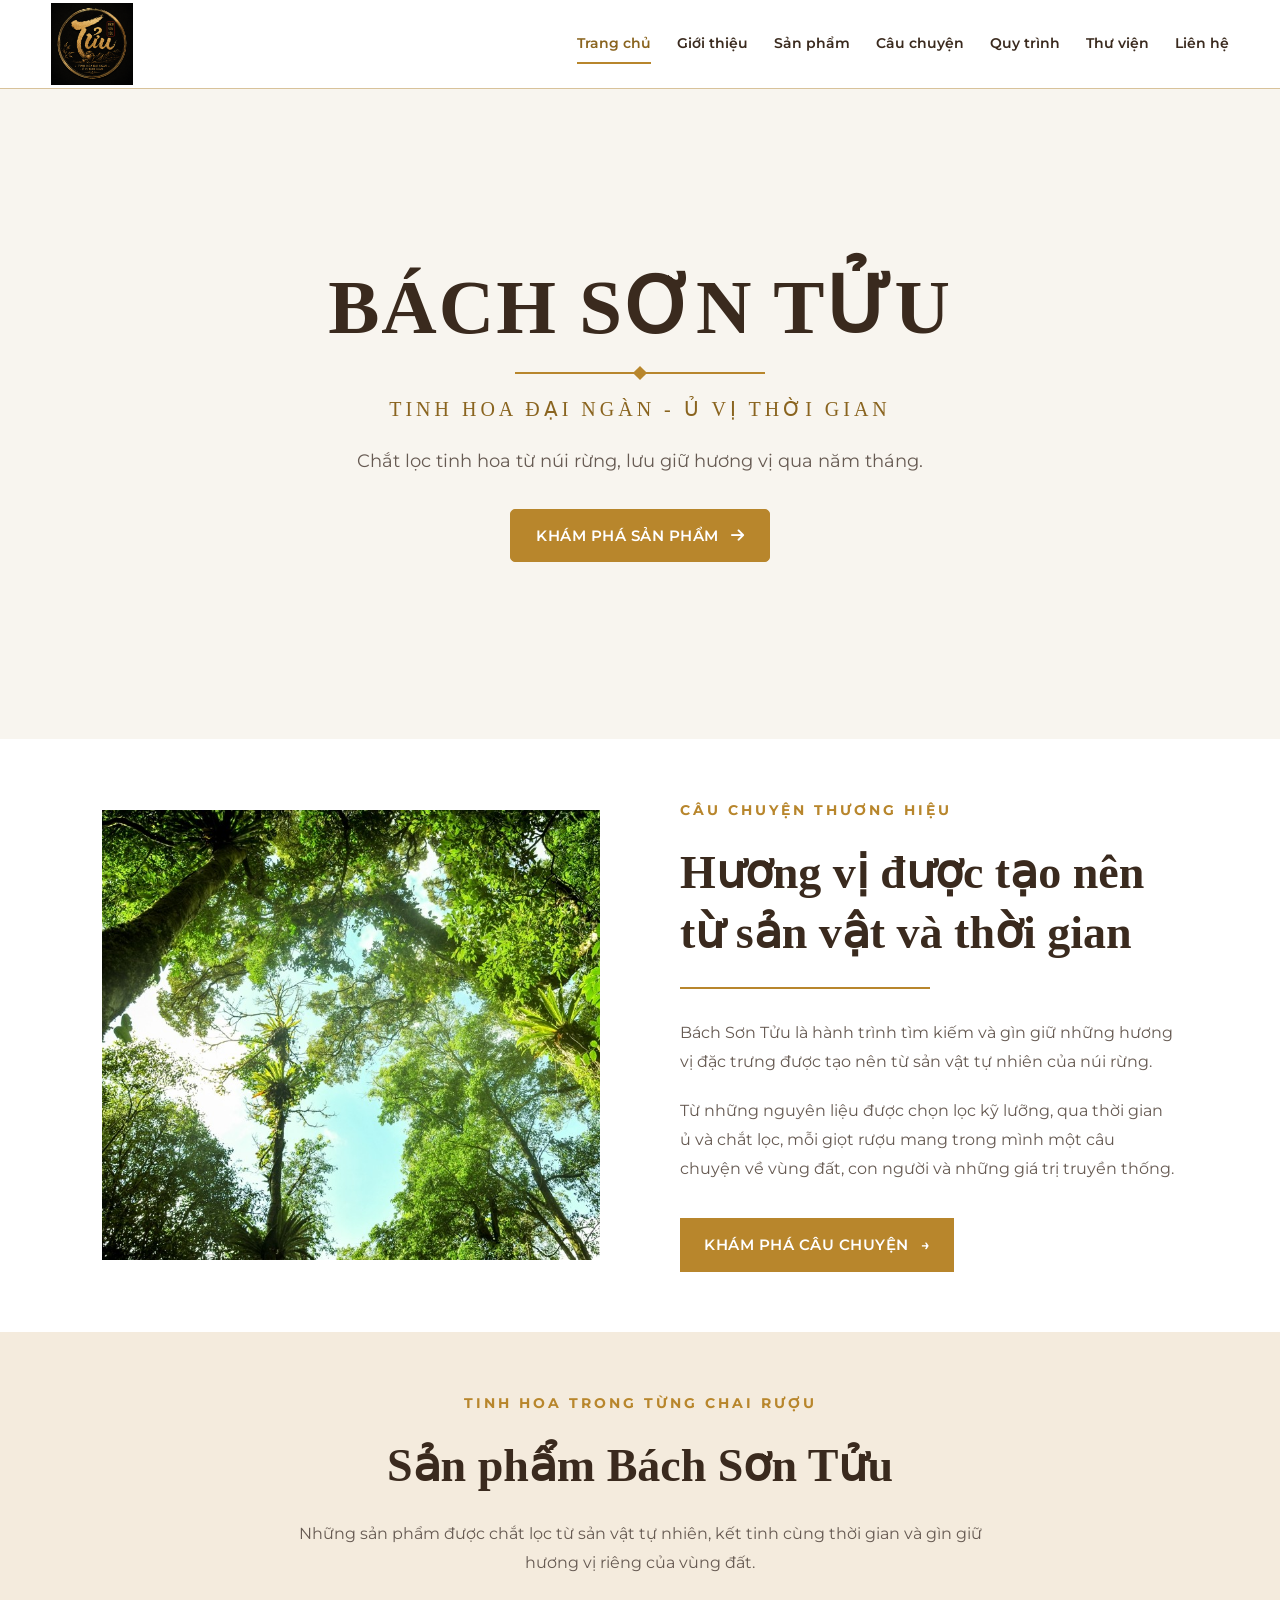
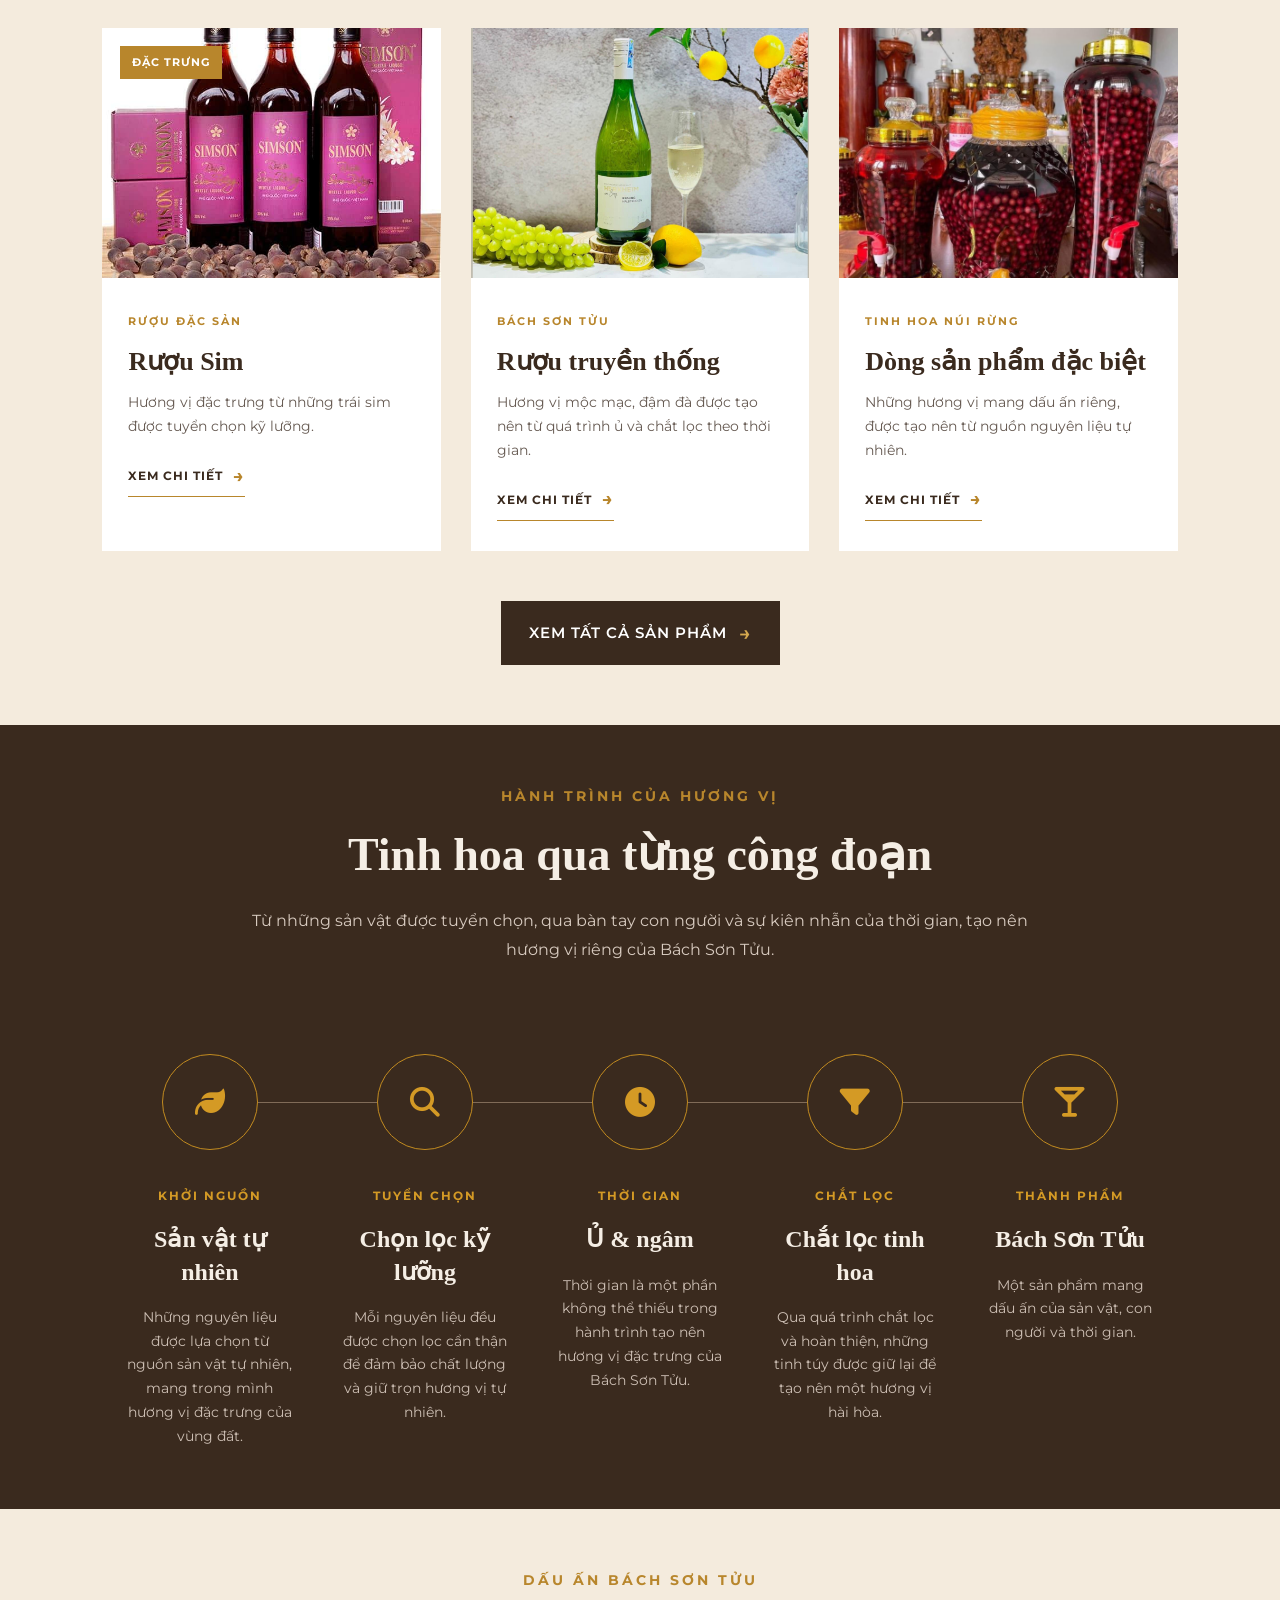
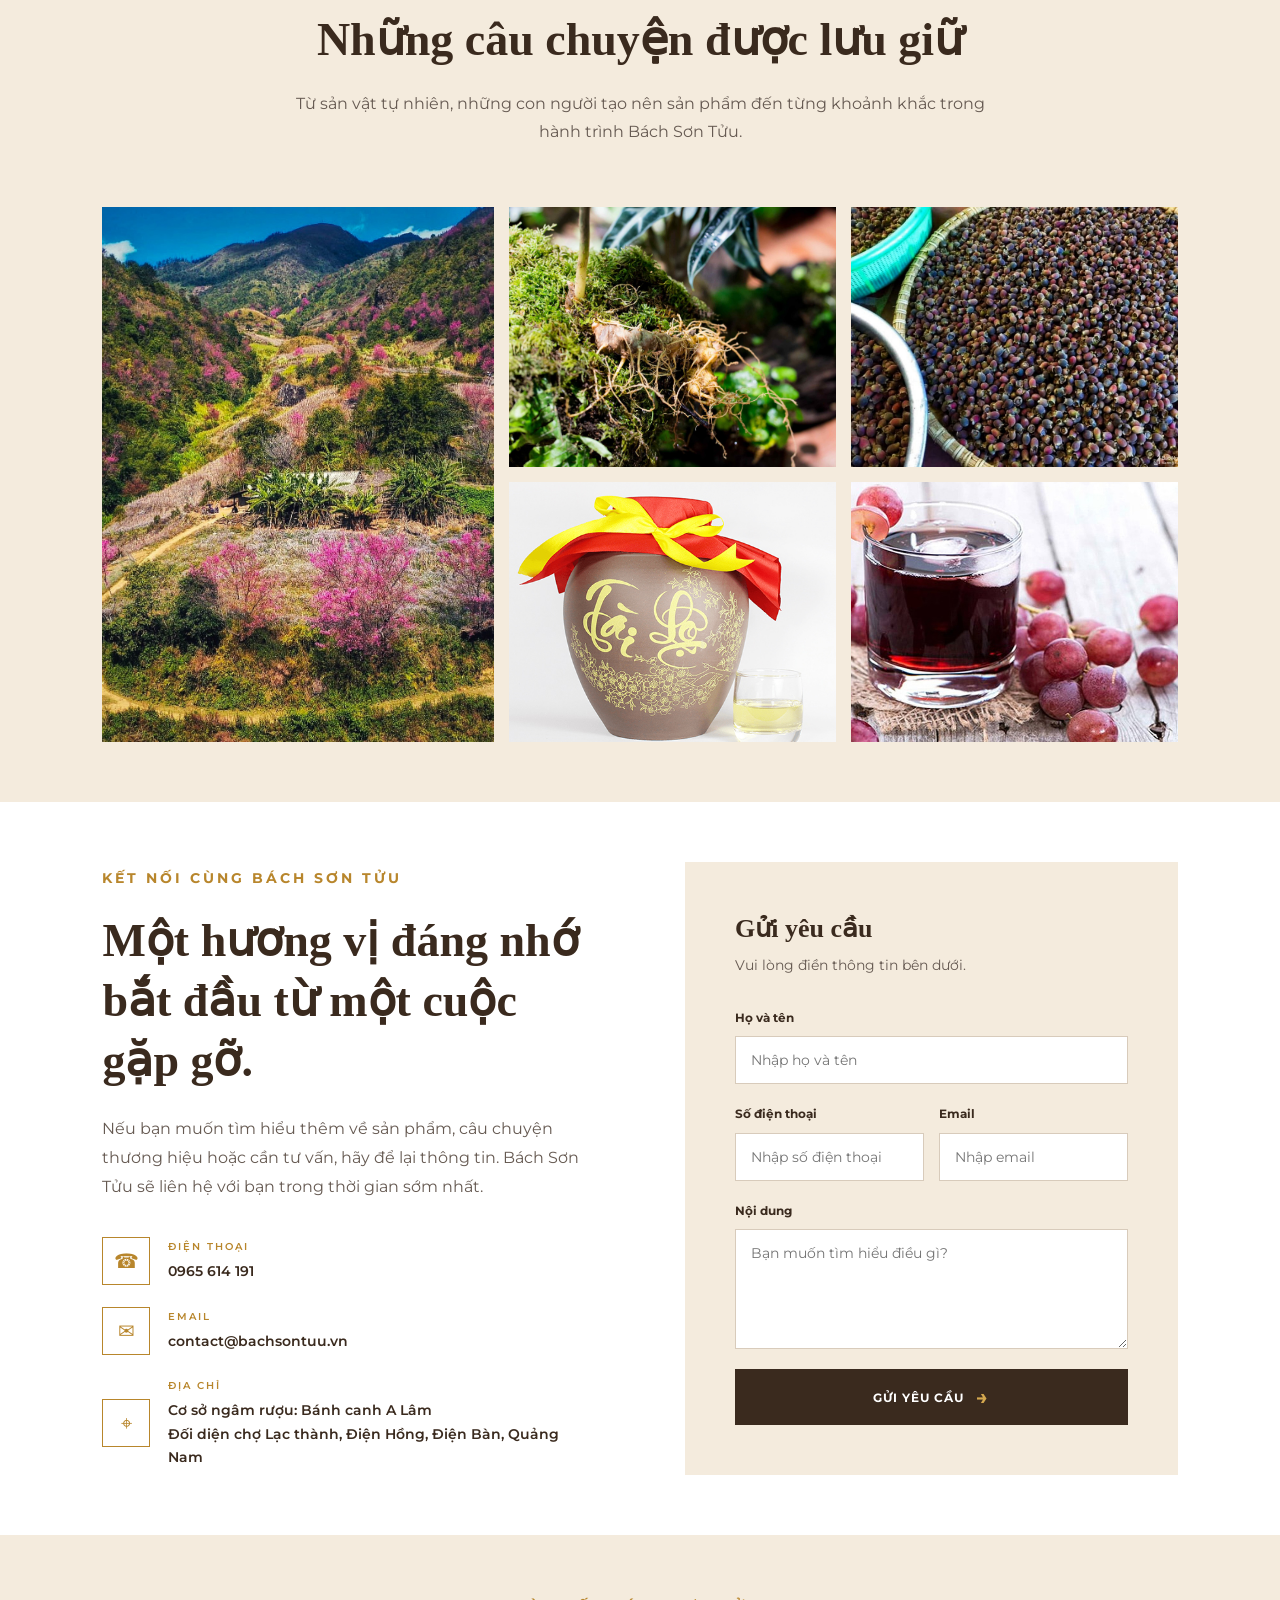
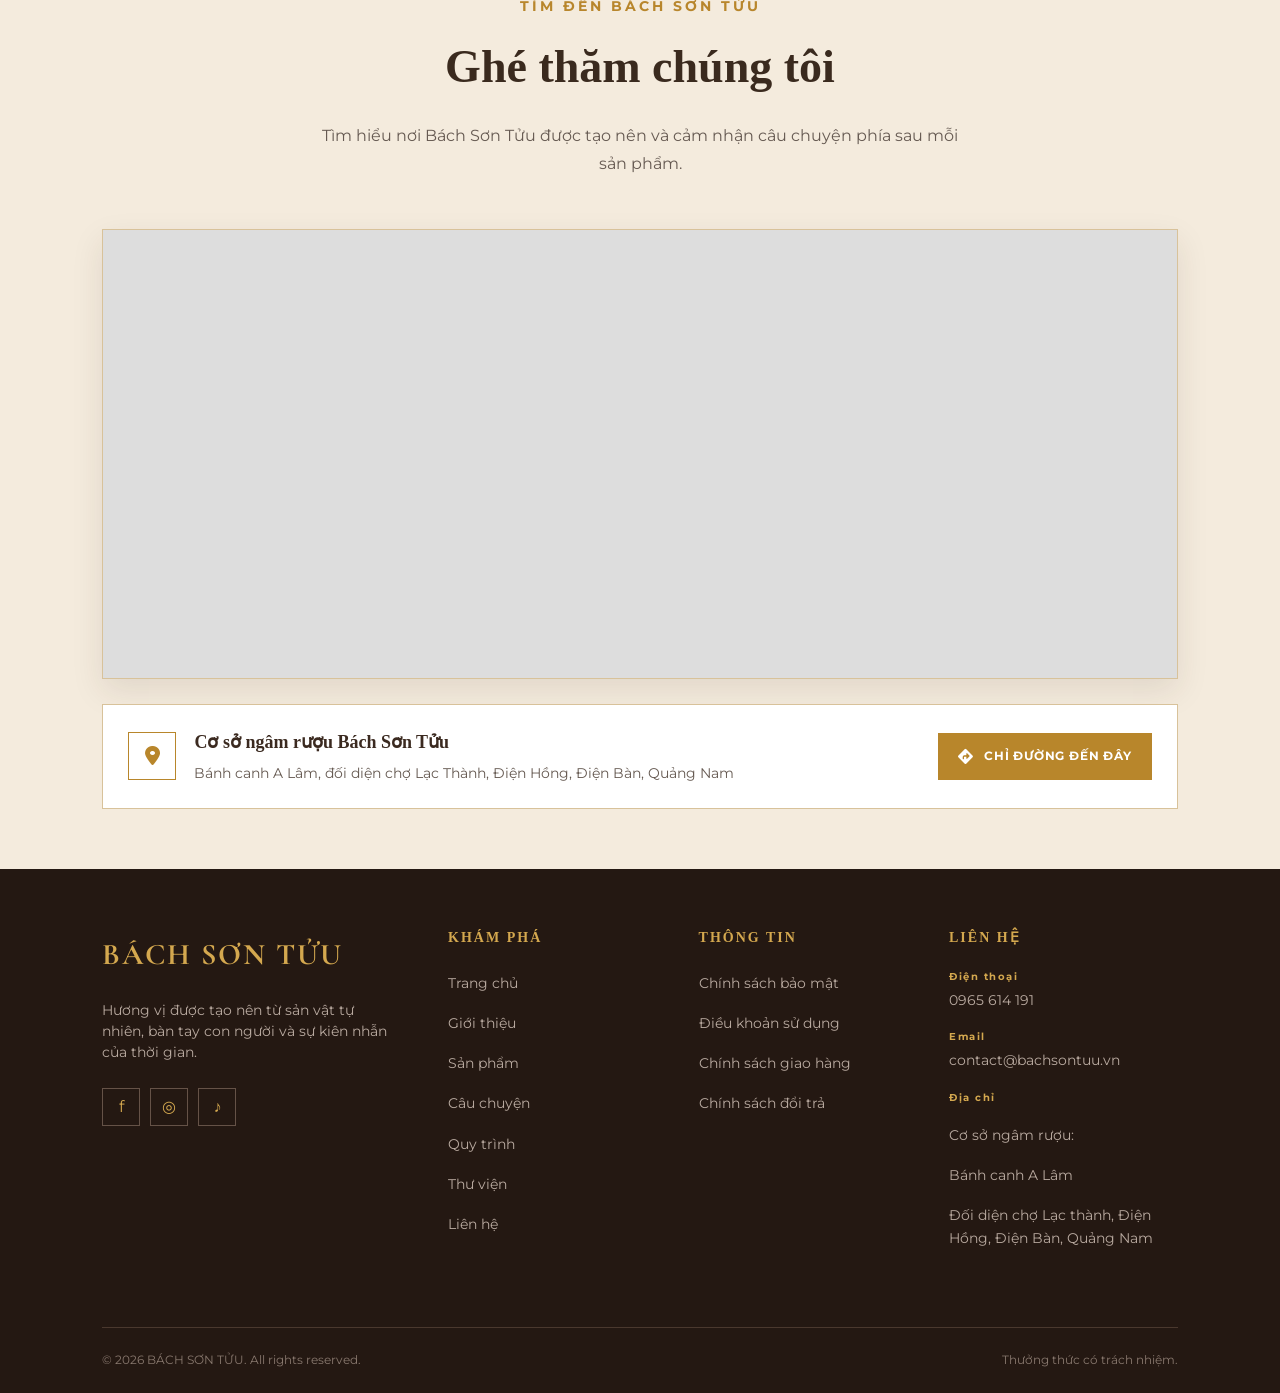
==== index.html @ 34ed48e2 "Add files via upload" ====
<!DOCTYPE html>
<html lang="vi">

<head>
    <meta charset="UTF-8">
    <meta name="viewport" content="width=device-width, initial-scale=1.0">
    <title>Bách Sơn Tửu | Tinh Hoa Đại Ngàn - Ủ Vị Thời Gian</title>
    <link rel="preconnect" href="https://fonts.googleapis.com">
    <link rel="preconnect" href="https://fonts.gstatic.com" crossorigin>
    <link href="https://fonts.googleapis.com/css2?family=Cormorant+Garamond:wght@500;600;700&family=Montserrat:wght@400;500;600;700&display=swap" rel="stylesheet">
    <link rel="stylesheet" href="css/style.css">
    <link rel="stylesheet" href="css/responsive.css">
    <link rel="stylesheet" href="https://cdnjs.cloudflare.com/ajax/libs/font-awesome/6.5.2/css/all.min.css">
    
</head>

<body>
    <!-- =========================
         HEADER
    ========================== -->
    <header class="header">
        <div class="container header-container">
            <!-- LOGO -->
            <a href="index.html" class="logo">
                <img 
                    src="images/logo/logo-main.png"
                    alt="Bách Sơn Tửu"
                    >
            </a>
            <!-- MENU -->
            <nav class="navbar">
                <a href="index.html" class="active">Trang chủ</a>
                <a href="about.html">Giới thiệu</a>
                <a href="products.html">Sản phẩm</a>
                <a href="story.html">Câu chuyện</a>
                <a href="process.html">Quy trình</a>
                <a href="gallery.html">Thư viện</a>
                <a href="contact.html">Liên hệ</a>
            </nav>
            <!-- MENU MOBILE -->
            <button class="menu-toggle">
                <i class="fa-solid fa-bars"></i>
            </button>
        </div>
    </header>
    <div class="mobile-menu">

    <a href="index.html" class="active">
        Trang chủ
    </a>

    <a href="about.html">
        Giới thiệu
    </a>

    <a href="products.html">
        Sản phẩm
    </a>

    <a href="story.html">
        Câu chuyện
    </a>

    <a href="process.html">
        Quy trình
    </a>

    <a href="gallery.html">
        Thư viện
    </a>

    <a href="contact.html">
        Liên hệ
    </a>

</div>

<!-- =========================
     HERO
========================== -->

    <section class="hero">
        <div class="hero-overlay"></div>
        <div class="container hero-content">

            <h1>
                BÁCH SƠN TỬU
            </h1>
            <div class="hero-line"></div>

            <p class="hero-slogan">
                TINH HOA ĐẠI NGÀN - Ủ VỊ THỜI GIAN
            </p>

            <p class="hero-description">
                Chắt lọc tinh hoa từ núi rừng, lưu giữ hương vị qua năm tháng.
            </p>

            <a href="products.html"
                class="hero-button">
                KHÁM PHÁ SẢN PHẨM
                <i class="fa-solid fa-arrow-right"></i>
            </a>
        </div>

    </section>
<!-- =========================
  CÂU CHUYỆN THƯƠNG HIỆU
========================= -->

<section class="story">

    <div class="story-container">

        <!-- Hình ảnh -->
        <div class="story-image">
            <img src="images/story.jpg" alt="Bách Sơn Tửu">
        </div>

        <!-- Nội dung -->
        <div class="story-content">

            <span class="section-subtitle">
                CÂU CHUYỆN THƯƠNG HIỆU
            </span>

            <h2>
                Hương vị được tạo nên
                từ sản vật và thời gian
            </h2>

            <div class="story-line"></div>

            <p>
                Bách Sơn Tửu là hành trình tìm kiếm và gìn giữ
                những hương vị đặc trưng được tạo nên từ sản vật
                tự nhiên của núi rừng.
            </p>

            <p>
                Từ những nguyên liệu được chọn lọc kỹ lưỡng,
                qua thời gian ủ và chắt lọc, mỗi giọt rượu
                mang trong mình một câu chuyện về vùng đất,
                con người và những giá trị truyền thống.
            </p>

            <a href="#" class="story-button">
                KHÁM PHÁ CÂU CHUYỆN
                <span>→</span>
            </a>

        </div>

    </div>

</section>
<!-- =========================
     SẢN PHẨM TIÊU BIỂU
========================= -->

<section class="products">

    <div class="products-header">

        <span class="section-subtitle">
            TINH HOA TRONG TỪNG CHAI RƯỢU
        </span>

        <h2>
            Sản phẩm Bách Sơn Tửu
        </h2>

        <p>
            Những sản phẩm được chắt lọc từ sản vật tự nhiên,
            kết tinh cùng thời gian và gìn giữ hương vị riêng của vùng đất.
        </p>

    </div>


    <div class="products-grid">

        <!-- Sản phẩm 1 -->
        <div class="product-card">

            <div class="product-image">

                <img
                    src="images/products/product-1.jpg"
                    alt="Rượu Sim Bách Sơn Tửu"
                >

                <span class="product-tag">
                    ĐẶC TRƯNG
                </span>

            </div>

            <div class="product-info">

                <span class="product-category">
                    RƯỢU ĐẶC SẢN
                </span>

                <h3>
                    Rượu Sim
                </h3>

                <p>
                    Hương vị đặc trưng từ những trái sim
                    được tuyển chọn kỹ lưỡng.
                </p>

                <a href="#" class="product-link">
                    XEM CHI TIẾT
                    <span>→</span>
                </a>

            </div>

        </div>


        <!-- Sản phẩm 2 -->
        <div class="product-card">

            <div class="product-image">

                <img
                    src="images/products/product-2.jpg"
                    alt="Rượu Bách Sơn Tửu"
                >

            </div>

            <div class="product-info">

                <span class="product-category">
                    BÁCH SƠN TỬU
                </span>

                <h3>
                    Rượu truyền thống
                </h3>

                <p>
                    Hương vị mộc mạc, đậm đà được tạo nên
                    từ quá trình ủ và chắt lọc theo thời gian.
                </p>

                <a href="#" class="product-link">
                    XEM CHI TIẾT
                    <span>→</span>
                </a>

            </div>

        </div>


        <!-- Sản phẩm 3 -->
        <div class="product-card">

            <div class="product-image">

                <img
                    src="images/products/product-3.jpg"
                    alt="Sản phẩm Bách Sơn Tửu"
                >

            </div>

            <div class="product-info">

                <span class="product-category">
                    TINH HOA NÚI RỪNG
                </span>

                <h3>
                    Dòng sản phẩm đặc biệt
                </h3>

                <p>
                    Những hương vị mang dấu ấn riêng,
                    được tạo nên từ nguồn nguyên liệu tự nhiên.
                </p>

                <a href="#" class="product-link">
                    XEM CHI TIẾT
                    <span>→</span>
                </a>

            </div>

        </div>

    </div>


    <div class="products-button">

        <a href="#" class="view-all-button">
            XEM TẤT CẢ SẢN PHẨM
            <span>→</span>
        </a>

    </div>

</section>
<!-- =====================================================
     QUY TRÌNH
===================================================== -->

<section class="process">

    <div class="process-header">

        <span class="section-subtitle">
            HÀNH TRÌNH CỦA HƯƠNG VỊ
        </span>

        <h2>
            Tinh hoa qua từng công đoạn
        </h2>

        <p>
            Từ những sản vật được tuyển chọn,
            qua bàn tay con người và sự kiên nhẫn của thời gian,
            tạo nên hương vị riêng của Bách Sơn Tửu.
        </p>

    </div>


    <div class="process-list">


        <!-- BƯỚC 1 -->

        <div class="process-item">

            <div class="process-icon">
                <i class="fa-solid fa-leaf"></i>
            </div>

            <div class="process-content">

                <span>KHỞI NGUỒN</span>

                <h3>
                    Sản vật tự nhiên
                </h3>

                <p>
                    Những nguyên liệu được lựa chọn từ
                    nguồn sản vật tự nhiên, mang trong mình
                    hương vị đặc trưng của vùng đất.
                </p>

            </div>

        </div>



        <!-- BƯỚC 2 -->

        <div class="process-item">

            <div class="process-icon">
                <i class="fa-solid fa-magnifying-glass"></i>
            </div>

            <div class="process-content">

                <span>TUYỂN CHỌN</span>

                <h3>
                    Chọn lọc kỹ lưỡng
                </h3>

                <p>
                    Mỗi nguyên liệu đều được chọn lọc cẩn thận
                    để đảm bảo chất lượng và giữ trọn
                    hương vị tự nhiên.
                </p>

            </div>

        </div>



        <!-- BƯỚC 3 -->

        <div class="process-item">

            <div class="process-icon">
                <i class="fa-solid fa-clock"></i>
            </div>

            <div class="process-content">

                <span>THỜI GIAN</span>

                <h3>
                    Ủ &amp; ngâm
                </h3>

                <p>
                    Thời gian là một phần không thể thiếu
                    trong hành trình tạo nên hương vị
                    đặc trưng của Bách Sơn Tửu.
                </p>

            </div>

        </div>



        <!-- BƯỚC 4 -->

        <div class="process-item">

            <div class="process-icon">
                <i class="fa-solid fa-filter"></i>
            </div>

            <div class="process-content">

                <span>CHẮT LỌC</span>

                <h3>
                    Chắt lọc tinh hoa
                </h3>

                <p>
                    Qua quá trình chắt lọc và hoàn thiện,
                    những tinh túy được giữ lại để tạo nên
                    một hương vị hài hòa.
                </p>

            </div>

        </div>



        <!-- BƯỚC 5 -->

        <div class="process-item">

            <div class="process-icon">
                <i class="fa-solid fa-martini-glass"></i>
            </div>

            <div class="process-content">

                <span>THÀNH PHẨM</span>

                <h3>
                    Bách Sơn Tửu
                </h3>

                <p>
                    Một sản phẩm mang dấu ấn của sản vật,
                    con người và thời gian.
                </p>

            </div>

        </div>


    </div>

</section>
<!-- =========================
     THƯ VIỆN HÌNH ẢNH & VIDEO
========================= -->

<section class="gallery">

    <div class="gallery-header">

        <span class="section-subtitle">
            DẤU ẤN BÁCH SƠN TỬU
        </span>

        <h2>
            Những câu chuyện được lưu giữ
        </h2>

        <p>
            Từ sản vật tự nhiên, những con người tạo nên sản phẩm
            đến từng khoảnh khắc trong hành trình Bách Sơn Tửu.
        </p>

    </div>


    <div class="gallery-grid">

        <div class="gallery-item gallery-large">
            <img src="images/gallery/gallery-1.jpg"
                 alt="Không gian Bách Sơn Tửu">
        </div>

        <div class="gallery-item">
            <img src="images/gallery/gallery-2.jpg"
                 alt="Sản vật tự nhiên">
        </div>

        <div class="gallery-item">
            <img src="images/gallery/gallery-3.jpg"
                 alt="Nguyên liệu Bách Sơn Tửu">
        </div>

        <div class="gallery-item">
            <img src="images/gallery/gallery-4.jpg"
                 alt="Quá trình tạo nên sản phẩm">
        </div>

        <div class="gallery-item">
            <img src="images/gallery/gallery-5.jpg"
                 alt="Bách Sơn Tửu">
        </div>

    </div>

</section>
<!-- =========================
     LIÊN HỆ / ĐẶT HÀNG
========================= -->

<section class="contact" id="contact">

    <div class="contact-container">

        <!-- Nội dung bên trái -->
        <div class="contact-info">

            <span class="section-subtitle">
                KẾT NỐI CÙNG BÁCH SƠN TỬU
            </span>

            <h2>
                Một hương vị đáng nhớ
                bắt đầu từ một cuộc gặp gỡ.
            </h2>

            <p>
                Nếu bạn muốn tìm hiểu thêm về sản phẩm,
                câu chuyện thương hiệu hoặc cần tư vấn,
                hãy để lại thông tin. Bách Sơn Tửu sẽ
                liên hệ với bạn trong thời gian sớm nhất.
            </p>


            <div class="contact-details">

                <div class="contact-item">

                    <div class="contact-icon">
                        ☎
                    </div>

                    <div>
                        <span>ĐIỆN THOẠI</span>
                        <strong>0965 614 191</strong>
                    </div>

                </div>


                <div class="contact-item">

                    <div class="contact-icon">
                        ✉
                    </div>

                    <div>
                        <span>EMAIL</span>
                        <strong>contact@bachsontuu.vn</strong>
                    </div>

                </div>


                <div class="contact-item">

                    <div class="contact-icon">
                        ⌖
                    </div>

                    <div>
                        <span>ĐỊA CHỈ</span>
                        <strong>Cơ sở ngâm rượu: Bánh canh A Lâm</strong>
                        <strong>Đối diện chợ Lạc thành, Điện Hồng, Điện Bàn, Quảng Nam</strong>

                    </div>

                </div>

            </div>

        </div>


        <!-- Form -->
        <div class="contact-form">

            <h3>
                Gửi yêu cầu
            </h3>

            <p>
                Vui lòng điền thông tin bên dưới.
            </p>


            <form>

                <div class="form-group">

                    <label for="name">
                        Họ và tên
                    </label>

                    <input
                        type="text"
                        id="name"
                        placeholder="Nhập họ và tên"
                    >

                </div>


                <div class="form-row">

                    <div class="form-group">

                        <label for="phone">
                            Số điện thoại
                        </label>

                        <input
                            type="tel"
                            id="phone"
                            placeholder="Nhập số điện thoại"
                        >

                    </div>


                    <div class="form-group">

                        <label for="email">
                            Email
                        </label>

                        <input
                            type="email"
                            id="email"
                            placeholder="Nhập email"
                        >

                    </div>

                </div>


                <div class="form-group">

                    <label for="subject">
                        Nội dung
                    </label>

                    <textarea
                        id="subject"
                        rows="5"
                        placeholder="Bạn muốn tìm hiểu điều gì?"
                    ></textarea>

                </div>


                <button
                    type="submit"
                    class="contact-button"
                >
                    GỬI YÊU CẦU
                    <span>→</span>
                </button>

            </form>

        </div>

    </div>

</section>

<!-- =========================
     GOOGLE MAP
========================= -->

<section class="location">

    <div class="location-header">

        <span class="section-subtitle">
            TÌM ĐẾN BÁCH SƠN TỬU
        </span>

        <h2>
            Ghé thăm chúng tôi
        </h2>

        <p>
            Tìm hiểu nơi Bách Sơn Tửu được tạo nên
            và cảm nhận câu chuyện phía sau mỗi sản phẩm.
        </p>

    </div>


    <div class="location-map">

        <iframe
            src="https://www.google.com/maps?q=V4PR%2BRF6%2C%20%C4%90T609%2C%20%C4%90i%E1%BB%87n%20B%C3%A0n%20T%C3%A2y%2C%20%C4%90%C3%A0%20N%E1%BA%B5ng&output=embed"
            loading="lazy"
            allowfullscreen
            referrerpolicy="no-referrer-when-downgrade">
        </iframe>

    </div>


    <div class="location-address">

    <div class="location-address-info">

        <div class="location-address-icon">
            <i class="fa-solid fa-location-dot"></i>
        </div>

        <div>

            <strong>
                Cơ sở ngâm rượu Bách Sơn Tửu
            </strong>

            <p>
                Bánh canh A Lâm, đối diện chợ Lạc Thành,
                Điện Hồng, Điện Bàn, Quảng Nam
            </p>

        </div>

    </div>


    <!-- NÚT CHỈ ĐƯỜNG -->

    <a
        href="https://www.google.com/maps/dir/?api=1&destination=V4PR%2BRF6%2C%20%C4%90T609%2C%20%C4%90i%E1%BB%87n%20B%C3%A0n%20T%C3%A2y%2C%20%C4%90%C3%A0%20N%E1%BA%B5ng"
        target="_blank"
        rel="noopener noreferrer"
        class="location-direction-button"
    >

        <i class="fa-solid fa-diamond-turn-right"></i>

        CHỈ ĐƯỜNG ĐẾN ĐÂY

    </a>

</div>

</section>

<!-- =========================
     FOOTER
========================= -->

<footer class="footer">

    <div class="footer-container">

        <!-- Thương hiệu -->
        <div class="footer-brand">

            <a href="#" class="footer-logo">
                BÁCH SƠN TỬU
            </a>

            <p>
                Hương vị được tạo nên từ sản vật tự nhiên,
                bàn tay con người và sự kiên nhẫn của thời gian.
            </p>

            <div class="footer-social">

                <a href="#" aria-label="Facebook">
                    f
                </a>

                <a href="#" aria-label="Instagram">
                    ◎
                </a>

                <a href="#" aria-label="TikTok">
                    ♪
                </a>

            </div>

        </div>


        <!-- Điều hướng -->
        <div class="footer-column">

            <h3>
                KHÁM PHÁ
            </h3>

            <ul>

                <li>
                    <a href="#">
                        Trang chủ
                    </a>
                </li>

                <li>
                    <a href="#">
                        Giới thiệu
                    </a>
                </li>

                <li>
                    <a href="#">
                        Sản phẩm
                    </a>
                </li>

                <li>
                    <a href="#">
                        Câu chuyện
                    </a>
                </li>

                <li>
                    <a href="#">
                        Quy trình
                    </a>
                </li>

                <li>
                    <a href="#">
                        Thư viện
                    </a>
                </li>

                <li>
                    <a href="#">
                        Liên hệ
                    </a>
                </li>

            </ul>

        </div>


        <!-- Thông tin -->
        <div class="footer-column">

            <h3>
                THÔNG TIN
            </h3>

            <ul>

                <li>
                    <a href="#">
                        Chính sách bảo mật
                    </a>
                </li>

                <li>
                    <a href="#">
                        Điều khoản sử dụng
                    </a>
                </li>

                <li>
                    <a href="#">
                        Chính sách giao hàng
                    </a>
                </li>

                <li>
                    <a href="#">
                        Chính sách đổi trả
                    </a>
                </li>

            </ul>

        </div>


        <!-- Liên hệ -->
        <div class="footer-column">

            <h3>
                LIÊN HỆ
            </h3>

            <div class="footer-contact">

                <p>
                    <span>Điện thoại</span>
                    0965 614 191
                </p>

                <p>
                    <span>Email</span>
                    contact@bachsontuu.vn
                </p>

                <p>
                    <span>Địa chỉ</span>
                        <p>Cơ sở ngâm rượu: </p>
                        <p>Bánh canh A Lâm</p>
                        <p>Đối diện chợ Lạc thành, Điện Hồng, Điện Bàn, Quảng Nam</p>
                </p>

            </div>

        </div>

    </div>


    <!-- Footer Bottom -->

    <div class="footer-bottom">

        <p>
            © <span class="current-year"></span>
            BÁCH SƠN TỬU. All rights reserved.
        </p>

        <p>
            Thưởng thức có trách nhiệm.
        </p>

    </div>

</footer>



    <!-- JAVASCRIPT -->

    <script src="js/script.js"></script>


</body>

</html>
---- css/style.css ----
/* =====================================================
   BÁCH SƠN TỬU
   TINH HOA ĐẠI NGÀN - Ủ VỊ THỜI GIAN
   MAIN STYLE
===================================================== */


/* =====================================================
   1. BIẾN THƯƠNG HIỆU
===================================================== */

:root {

    /* MÀU CHỦ ĐẠO */
    --gold: #B8862C;
    --gold-light: #D4A84F;
    --gold-dark: #8A641F;

    /* MÀU NỀN */
    --black: #1C1510;
    --brown: #3A2A1E;
    --brown-dark: #241812;

    --white: #FFFFFF;
    --cream: #F8F5EF;
    --cream-dark: #F4EBDD;

    /* MÀU CHỮ */
    --text-main: #1C1510;
    --text-light: #665A52;
    --text-muted: #B9AAA0;

    /* VIỀN */
    --border: #D8C29A;
    --border-light: #D8CBBB;

    /* HIỆU ỨNG */
    --shadow: 0 8px 25px rgba(28, 21, 16, 0.10);
    --shadow-hover: 0 15px 35px rgba(59, 42, 32, 0.12);

    /* KÍCH THƯỚC */
    --container-width: 1200px;

    /* BO GÓC */
    --radius-sm: 5px;
    --radius-md: 8px;

    /* FONT */
    --font-main: "Montserrat", sans-serif;

}


/* =====================================================
   2. RESET
===================================================== */

* {
    margin: 0;
    padding: 0;
    box-sizing: border-box;
}

html {
    scroll-behavior: smooth;
}

body {
    font-family: "Montserrat", sans-serif;
    background: var(--white);
    color: var(--text-main);
    line-height: 1.7;
    overflow-x: hidden;
}

img {
    display: block;
    max-width: 100%;
}

a {
    color: inherit;
    text-decoration: none;
}

button,
input,
textarea,
select {
    font-family: inherit;
}


/* =====================================================
   3. TYPOGRAPHY
===================================================== */

h1,
h2,
h3,
h4 {
    margin: 0 0 25px;
    font-family: 'Playfair Display', serif;
    color: var(--brown);
    line-height: 1.3;
}

h1 {
    font-size: 60px;
}

h2 {
    font-size: 46px;
}

h3 {
    font-size: 26px;
}


/* =====================================================
   4. CONTAINER
===================================================== */

.container {
    width: 92%;
    max-width: var(--container-width);
    margin: 0 auto;
}


/* =====================================================
   5. SECTION SUBTITLE
===================================================== */

.section-subtitle {
    display: block;
    margin-bottom: 20px;
    color: var(--gold);
    font-size: 14px;
    font-weight: 700;
    letter-spacing: 3px;
}


/* =====================================================
   6. HEADER
===================================================== */

.header {
    position: sticky;
    top: 0;
    left: 0;
    width: 100%;
    background: rgba(255, 255, 255, 0.97);
    border-bottom: 1px solid var(--border);
    z-index: 1000;
    transition: 0.3s ease;
}

.header-container {
    min-height: 88px;
    display: flex;
    align-items: center;
    justify-content: space-between;
    gap: 30px;
}


/* =====================================================
   7. LOGO
===================================================== */

.logo {
    display: flex;
    align-items: center;
    flex-shrink: 0;
}

.logo img {
    width: 82px;
    height: 82px;
    object-fit: contain;
    transition: 0.3s ease;
}

.logo:hover img {
    transform: scale(1.03);
}


/* =====================================================
   8. NAVIGATION
===================================================== */

.navbar {
    display: flex;
    align-items: center;
    justify-content: flex-end;
    gap: 26px;
}

.navbar a {
    position: relative;
    padding: 8px 0;
    color: var(--brown);
    font-size: 14px;
    font-weight: 600;
    white-space: nowrap;
    transition: 0.3s ease;
}

.navbar a::after {
    content: "";
    position: absolute;
    left: 50%;
    bottom: 0;
    width: 0;
    height: 2px;
    background: var(--gold);
    transform: translateX(-50%);
    transition: 0.3s ease;
}

.navbar a:hover,
.navbar a.active {
    color: var(--gold-dark);
}

.navbar a:hover::after,
.navbar a.active::after {
    width: 100%;
}


/* =====================================================
   9. MOBILE MENU BUTTON
===================================================== */

.menu-toggle {
    display: none;
    width: 42px;
    height: 42px;
    align-items: center;
    justify-content: center;
    border: 1px solid var(--border);
    border-radius: var(--radius-sm);
    background: var(--white);
    color: var(--gold-dark);
    font-size: 20px;
    cursor: pointer;
    transition: 0.3s ease;
}

.menu-toggle:hover {
    background: var(--cream);
    border-color: var(--gold);
}


/* =====================================================
   10. MOBILE MENU
===================================================== */

.mobile-menu {
    display: none;
    position: fixed;
    top: 88px;
    left: 0;
    width: 100%;
    background: var(--white);
    border-top: 1px solid var(--border);
    box-shadow: var(--shadow);
    z-index: 999;
}

.mobile-menu a {
    display: block;
    padding: 15px 5%;
    color: var(--brown);
    font-size: 14px;
    font-weight: 600;
    border-bottom: 1px solid #eee;
    transition: 0.3s ease;
}

.mobile-menu a:hover,
.mobile-menu a.active {
    color: var(--gold-dark);
    background: var(--cream);
}

.mobile-menu.show {
    display: block;
}


/* =====================================================
   11. HERO
===================================================== */

.hero {
    min-height: 650px;
    display: flex;
    align-items: center;
    text-align: center;
    background-color: var(--cream);
    overflow: hidden;
}

.hero-content {
    width: 100%;
    max-width: 1100px;
    margin: 0 auto;
    padding: 50px 20px;
}

.hero h1 {
    margin: 0;
    font-size: clamp(48px, 6vw, 86px);
    font-weight: 700;
    letter-spacing: 2px;
    color: var(--brown);
    line-height: 1.1;
}

.hero-line {
    position: relative;
    width: 250px;
    height: 2px;
    margin: 22px auto 18px;
    background: var(--gold);
}

.hero-line::after {
    content: "";
    position: absolute;
    top: 50%;
    left: 50%;
    width: 10px;
    height: 10px;
    background: var(--gold);
    transform: translate(-50%, -50%) rotate(45deg);
}

.hero-slogan {
    margin: 8px 0 20px;
    font-family: 'Playfair Display', serif;
    font-size: 20px;
    font-weight: 500;
    letter-spacing: 4px;
    color: var(--gold-dark);
    text-transform: uppercase;
}

.hero-description {
    max-width: 800px;
    margin: 20px auto 32px;
    color: var(--text-light);
    text-align: center;
    font-size: 18px;
    line-height: 1.7;
}


/* =====================================================
   12. HERO BUTTON
===================================================== */

.hero-button {
    display: inline-flex;
    align-items: center;
    gap: 12px;
    padding: 13px 25px;
    background: var(--gold);
    color: var(--white);
    border: 1px solid var(--gold);
    border-radius: var(--radius-sm);
    font-size: 15px;
    font-weight: 600;
    letter-spacing: 0.5px;
    transition: 0.3s ease;
}

.hero-button i {
    transition: 0.3s ease;
}

.hero-button:hover {
    background: var(--gold-dark);
    border-color: var(--gold-dark);
    transform: translateY(-2px);
}

.hero-button:hover i {
    transform: translateX(5px);
}


/* =====================================================
   13. STORY - CÂU CHUYỆN
===================================================== */

.story {
    padding: 60px 8%;
    background: var(--white);
}

.story-container {
    max-width: var(--container-width);
    margin: 0 auto;
    display: grid;
    grid-template-columns: 1fr 1fr;
    gap: 80px;
    align-items: center;
}

.story-image {
    width: 100%;
    height: 450px;
    overflow: hidden;
}

.story-image img {
    width: 100%;
    height: 100%;
    object-fit: cover;
    transition: transform 0.6s ease;
}

.story-image:hover img {
    transform: scale(1.04);
}

.story-content {
    max-width: 520px;
}

.story-line {
    width: 250px;
    height: 2px;
    margin-bottom: 30px;
    background: var(--gold);
}

.story-content p {
    margin-bottom: 20px;
    color: var(--text-light);
    font-size: 16px;
    line-height: 1.8;
}

/* STORY BUTTON */

.story-button {
    display: inline-flex;
    align-items: center;
    gap: 12px;
    margin-top: 15px;
    padding: 14px 24px;
    background: var(--gold);
    color: var(--white);
    font-size: 15px;
    font-weight: 600;
    letter-spacing: 0.5px;
    transition: 0.3s ease;
}

.story-button span {
    font-size: 15px;
}

.story-button:hover {
    background: var(--brown);
}


/* =====================================================
   14. PRODUCTS - SẢN PHẨM
===================================================== */

.products {
    padding: 60px 8%;
    background: var(--cream-dark);
}

.products-header {
    max-width: 700px;
    margin: 0 auto 50px;
    text-align: center;
}

.products-header p {
    margin: 0;
    color: var(--text-light);
    font-size: 16px;
    line-height: 1.8;
}


/* PRODUCT GRID */

.products-grid {
    max-width: var(--container-width);
    margin: 0 auto;
    display: grid;
    grid-template-columns: repeat(3, 1fr);
    gap: 30px;
}


/* PRODUCT CARD */

.product-card {
    background: var(--white);
    transition:
        transform 0.4s ease,
        box-shadow 0.4s ease;
}

.product-card:hover {
    transform: translateY(-8px);
    box-shadow: var(--shadow-hover);
}


/* PRODUCT IMAGE */

.product-image {
    position: relative;
    width: 100%;
    height: 250px;
    overflow: hidden;
    background: #E8DCCB;
}

.product-image img {
    width: 100%;
    height: 100%;
    object-fit: cover;
    transition: transform 0.6s ease;
}

.product-card:hover .product-image img {
    transform: scale(1.05);
}


/* PRODUCT TAG */

.product-tag {
    position: absolute;
    top: 18px;
    left: 18px;
    padding: 7px 12px;
    background: var(--gold);
    color: var(--white);
    font-size: 11px;
    font-weight: 700;
    letter-spacing: 1px;
}


/* PRODUCT INFO */

.product-info {
    padding: 28px 26px 30px;
}

.product-category {
    color: var(--gold);
    font-size: 11px;
    font-weight: 700;
    letter-spacing: 2px;
}

.product-info h3 {
    margin: 12px 0;
    
}

.product-info p {
    margin: 0 0 22px;
    color: var(--text-light);
    font-size: 14px;
    line-height: 1.7;
}


/* PRODUCT LINK */

.product-link {
    display: inline-flex;
    align-items: center;
    gap: 10px;
    padding-bottom: 5px;
    color: var(--brown);
    border-bottom: 1px solid var(--gold);
    font-size: 12px;
    font-weight: 700;
    letter-spacing: 1px;
    transition: 0.3s ease;
}

.product-link span {
    color: var(--gold);
    font-size: 18px;
}

.product-link:hover {
    color: var(--gold);
}


/* PRODUCTS BUTTON */

.products-button {
    margin-top: 50px;
    text-align: center;
}

.view-all-button {
    display: inline-flex;
    align-items: center;
    gap: 12px;
    padding: 15px 28px;
    background: var(--brown);
    color: var(--white);
    font-size: 15px;
    font-weight: 600;
    letter-spacing: 1px;
    transition: 0.3s ease;
}

.view-all-button span {
    color: var(--gold-light);
    font-size: 20px;
}

.view-all-button:hover {
    background: var(--gold);
}


/* =====================================================
   15. PROCESS - QUY TRÌNH
===================================================== */

.process {
    padding: 60px 8%;
    background: var(--brown);
    color: #F5EEE5;
    overflow: hidden;
}

.process-header {
    max-width: 850px;
    margin: 0 auto 90px;
    text-align: center;
}

.process-header h2 {
    margin: 0 0 25px;
    color: #F5EEE5;
    font-size: 46px;
    line-height: 1.15;
}

.process-header p {
    max-width: 780px;
    margin: 0 auto;
    color: #D8CBC0;
    font-size: 16px;
    line-height: 1.8;
}


/* PROCESS LIST */

.process-list {
    width: 100%;
    max-width: 1400px;
    margin: 0 auto;
    display: grid;
    grid-template-columns: repeat(5, minmax(0, 1fr));
}


/* PROCESS ITEM */

.process-item {
    position: relative;
    min-width: 0;
    padding: 0 25px;
    text-align: center;
}


/* PROCESS ICON */

.process-icon {
    position: relative;
    z-index: 2;
    width: 96px;
    height: 96px;
    margin: 0 auto 38px;
    display: flex;
    align-items: center;
    justify-content: center;
    border: 1px solid #C28B20;
    border-radius: 50%;
    background: var(--brown);
    color: #D49A25;
    font-size: 30px;
    transition: all 0.35s ease;
}


/* PROCESS CONNECTOR */

.process-item:not(:last-child)::after {
    content: "";
    position: absolute;
    top: 48px;
    left: calc(50% + 48px);
    width: calc(100% - 96px);
    height: 1px;
    background: #806B58;
    z-index: 1;
}


/* PROCESS TEXT */

.process-content span {
    display: block;
    margin-bottom: 18px;
    color: #D49A25;
    font-size: 12px;
    font-weight: 700;
    letter-spacing: 2px;
    line-height: 1.4;
}

.process-content h3 {
    margin: 0 0 18px;
    color: #F5EEE5;
    font-size: 24px;
    line-height: 1.35;
}

.process-content p {
    max-width: 220px;
    margin: 0 auto;
    color: #CDBFB4;
    font-size: 14px;
    line-height: 1.7;
}


/* PROCESS HOVER */

.process-item:hover .process-icon {
    background: #C28B20;
    color: var(--white);
    transform: translateY(-6px);
}


/* =====================================================
   16. GALLERY - THƯ VIỆN
===================================================== */

.gallery {
    padding: 60px 8%;
    background: var(--cream-dark);
}

.gallery-header {
    max-width: 700px;
    margin: 0 auto 60px;
    text-align: center;
}

.gallery-header h2 {
    margin: 0 0 22px;
    line-height: 1.2;
}

.gallery-header p {
    margin: 0;
    color: var(--text-light);
    font-size: 16px;
    line-height: 1.8;
}


/* GALLERY GRID */

.gallery-grid {
    max-width: var(--container-width);
    margin: 0 auto;
    display: grid;
    grid-template-columns: 1.2fr 1fr 1fr;
    grid-template-rows: 260px 260px;
    gap: 15px;
}

.gallery-item {
    position: relative;
    overflow: hidden;
    background: #DDD;
}

.gallery-large {
    grid-row: span 2;
}

.gallery-item img {
    width: 100%;
    height: 100%;
    object-fit: cover;
    transition: transform 0.7s ease;
}

.gallery-item:hover img {
    transform: scale(1.06);
}


/* =====================================================
   17. CONTACT - LIÊN HỆ
===================================================== */

.contact {
    padding: 60px 8%;
    background: var(--white);
}

.contact-container {
    max-width: var(--container-width);
    margin: 0 auto;
    display: grid;
    grid-template-columns: 1fr 1fr;
    gap: 90px;
    align-items: center;
}


/* CONTACT INFO */

.contact-info {
    max-width: 520px;
}

.contact-info h2 {
    margin: 0 0 25px;
}

.contact-info > p {
    margin-bottom: 35px;
    color: var(--text-light);
    font-size: 16px;
    line-height: 1.8;
}


/* CONTACT DETAILS */

.contact-details {
    display: flex;
    flex-direction: column;
    gap: 22px;
}

.contact-item {
    display: flex;
    align-items: center;
    gap: 18px;
}

.contact-icon {
    width: 48px;
    height: 48px;
    display: flex;
    align-items: center;
    justify-content: center;
    border: 1px solid var(--gold);
    color: var(--gold);
    font-size: 20px;
}

.contact-item span {
    display: block;
    margin-bottom: 5px;
    color: var(--gold);
    font-size: 10px;
    font-weight: 600;
    letter-spacing: 2px;
}

.contact-item strong {
    display: block;
    color: var(--brown);
    font-size: 14px;
    font-weight: 600;
}


/* =====================================================
   18. CONTACT FORM
===================================================== */

.contact-form {
    padding: 50px;
    background: var(--cream-dark);
}

.contact-form h3 {
    margin: 0 0 8px;
}

.contact-form > p {
    margin: 0 0 30px;
    color: var(--text-light);
    font-size: 14px;
}


/* FORM GROUP */

.form-group {
    display: flex;
    flex-direction: column;
    margin-bottom: 20px;
}

.form-group label {
    margin-bottom: 8px;
    color: var(--brown);
    font-size: 12px;
    font-weight: 700;
}

.form-group input,
.form-group textarea {
    width: 100%;
    padding: 14px 15px;
    border: 1px solid var(--border-light);
    background: var(--white);
    color: var(--brown);
    font-size: 14px;
    outline: none;
    transition: border-color 0.3s ease;
}

.form-group textarea {
    resize: vertical;
}

.form-group input:focus,
.form-group textarea:focus {
    border-color: var(--gold);
}


/* FORM ROW */

.form-row {
    display: grid;
    grid-template-columns: 1fr 1fr;
    gap: 15px;
}


/* CONTACT BUTTON */

.contact-button {
    width: 100%;
    display: flex;
    align-items: center;
    justify-content: center;
    gap: 12px;
    padding: 16px;
    border: none;
    background: var(--brown);
    color: var(--white);
    font-size: 12px;
    font-weight: 700;
    letter-spacing: 1px;
    cursor: pointer;
    transition: 0.3s ease;
}

.contact-button span {
    color: var(--gold-light);
    font-size: 20px;
}

.contact-button:hover {
    background: var(--gold);
}

/* =====================================================
   LOCATION - GOOGLE MAP
===================================================== */

.location {
    background-color: #f4ebdd;
    padding: 60px 8%;
}


/* =========================
   HEADER
========================= */

.location-header {
    max-width: 700px;
    margin: 0 auto 50px;
    text-align: center;
}

.location-header .section-subtitle {
    margin-bottom: 18px;
}


.location-header p {
    max-width: 650px;
    margin: 0 auto;
    color: #665a52;
    font-size: 16px;
    line-height: 1.8;
}


/* =========================
   MAP
========================= */

.location-map {
    width: 100%;
    max-width: 1200px;
    height: 450px;
    margin: 0 auto;
    overflow: hidden;
    border: 1px solid #d8c29a;
    background-color: #ddd;
    box-shadow:
        0 12px 30px rgba(59, 42, 32, 0.10);
}


/* GOOGLE MAP IFRAME */

.location-map iframe {
    width: 100%;
    height: 100%;
    display: block;
    border: 0;
}

/* =========================
   LOCATION ADDRESS
========================= */

.location-address {

    max-width: 1200px;
    margin: 25px auto 0;
    padding: 22px 25px;
    display: flex;
    align-items: center;
    justify-content: space-between;
    gap: 30px;
    background-color: #ffffff;
    border: 1px solid #d8c29a;
}


/* =========================
   ADDRESS INFO
========================= */

.location-address-info {

    display: flex;
    align-items: center;
    gap: 18px;
    min-width: 0;
}


/* ICON */

.location-address-icon {

    width: 48px;
    height: 48px;

    display: flex;

    align-items: center;
    justify-content: center;

    flex-shrink: 0;

    border: 1px solid #b8862b;

    color: #b8862b;

    font-size: 20px;
}


/* TEXT */

.location-address strong {

    display: block;

    margin-bottom: 4px;

    color: #3b2a20;

    font-family: Georgia, serif;

    font-size: 18px;
}


.location-address p {

    margin: 0;

    color: #665a52;

    font-size: 14px;

    line-height: 1.7;
}


/* =========================
   NÚT CHỈ ĐƯỜNG
========================= */

.location-direction-button {

    display: inline-flex;

    align-items: center;
    justify-content: center;

    gap: 10px;

    flex-shrink: 0;

    padding: 13px 20px;

    background-color: #b8862b;

    color: #ffffff;

    font-size: 12px;

    font-weight: 700;

    letter-spacing: 0.8px;

    text-decoration: none;

    transition: all 0.3s ease;
}


.location-direction-button i {

    font-size: 15px;

    transition: transform 0.3s ease;
}


.location-direction-button:hover {

    background-color: #3b2a20;

    transform: translateY(-2px);
}


.location-direction-button:hover i {

    transform: translateX(3px);
}

/* =====================================================
   19. FOOTER
===================================================== */

.footer {
    padding: 60px 8% 0;
    background: var(--brown-dark);
    color: var(--white);
}

.footer-container {
    max-width: var(--container-width);
    margin: 0 auto;
    display: grid;
    grid-template-columns: 1.5fr 1fr 1fr 1.2fr;
    gap: 60px;
    padding-bottom: 60px;
}


/* FOOTER BRAND */

.footer-brand {
    max-width: 330px;
}

.footer-logo {
    display: inline-block;
    margin-bottom: 20px;
    color: var(--gold-light);
    font-family: "Cormorant Garamond", Georgia, serif;
    font-size: 30px;
    font-weight: 700;
    letter-spacing: 2px;
}

.footer-brand > p {
    margin: 0 0 25px;
    color: var(--text-muted);
    font-size: 14px;
    line-height: 1.5;
}


/* SOCIAL */

.footer-social {
    display: flex;
    gap: 10px;
}

.footer-social a {
    width: 38px;
    height: 38px;
    display: flex;
    align-items: center;
    justify-content: center;
    border: 1px solid #655247;
    color: var(--gold-light);
    font-size: 16px;
    transition: 0.3s ease;
}

.footer-social a:hover {
    background: var(--gold);
    border-color: var(--gold);
    color: var(--white);
}


/* FOOTER COLUMNS */

.footer-column h3 {
    margin: 0 0 22px;
    color: var(--gold-light);
    font-size: 14px;
    font-weight: 700;
    letter-spacing: 2px;
}

.footer-column ul {
    list-style: none;
    padding: 0;
    margin: 0;
}

.footer-column li {
    margin-bottom: 13px;
}

.footer-column li a {
    color: var(--text-muted);
    font-size: 14px;
    transition: 0.3s ease;
}

.footer-column li a:hover {
    padding-left: 4px;
    color: var(--gold-light);
}


/* FOOTER CONTACT */

.footer-contact p {
    margin: 0 0 18px;
    color: var(--text-muted);
    font-size: 14px;
    line-height: 1.6;
}

.footer-contact span {
    display: block;
    margin-bottom: 4px;
    color: var(--gold-light);
    font-size: 10px;
    font-weight: 700;
    letter-spacing: 1.5px;
}


/* FOOTER BOTTOM */

.footer-bottom {
    max-width: var(--container-width);
    margin: 0 auto;
    padding: 22px 0;
    display: flex;
    justify-content: space-between;
    gap: 20px;
    border-top: 1px solid #4A382E;
}

.footer-bottom p {
    margin: 0;
    color: #88786E;
    font-size: 12px;
}

/* =====================================================
   JAVASCRIPT EFFECT
===================================================== */


/* =========================
   HEADER HIDE
========================= */

.header.hide {
    transform: translateY(-100%);
}


/* =========================
   REVEAL EFFECT
========================= */

.reveal {

    opacity: 0;

    transform: translateY(35px);

    transition:
        opacity 0.8s ease,
        transform 0.8s ease;
}


.reveal.show {

    opacity: 1;

    transform: translateY(0);
}


/* =========================
   PRODUCT CARD DELAY
========================= */

.product-card:nth-child(2) {
    transition-delay: 0.1s;
}

.product-card:nth-child(3) {
    transition-delay: 0.2s;
}


/* =========================
   PROCESS DELAY
========================= */

.process-item:nth-child(2) {
    transition-delay: 0.1s;
}

.process-item:nth-child(3) {
    transition-delay: 0.2s;
}

.process-item:nth-child(4) {
    transition-delay: 0.3s;
}

.process-item:nth-child(5) {
    transition-delay: 0.4s;
}
/* =====================================================
   END
===================================================== */
---- css/responsive.css ----
/* =====================================================
   BÁCH SƠN TỬU
   RESPONSIVE CSS
===================================================== */


/* =====================================================
   TABLET
   <= 992px
===================================================== */

@media (max-width: 992px) {


    /* =========================
       GLOBAL
    ========================= */

    .container {
        width: 90%;
    }


    /* =========================
       HEADER
    ========================= */

    .header-container {
        min-height: 78px;
    }

    .logo img {
        width: 70px;
        height: 70px;
    }

    .navbar {
        gap: 18px;
    }

    .navbar a {
        font-size: 13px;
    }


    /* =========================
       HERO
    ========================= */

    .hero {
        min-height: 580px;
    }

    .hero-content {
        padding: 70px 20px;
    }

    .hero h1 {
        font-size: clamp(45px, 7vw, 70px);
    }

    .hero-slogan {
        font-size: 15px;
        letter-spacing: 2.5px;
    }

    .hero-description {
        max-width: 650px;
        font-size: 16px;
    }


    /* =========================
       STORY
    ========================= */

    .story {
        padding: 80px 6%;
    }

    .story-container {
        gap: 50px;
    }

    .story-image {
        height: 450px;
    }

    .story-content h2 {
        font-size: 36px;
    }


    /* =========================
       PRODUCTS
    ========================= */

    .products {
        padding: 85px 6%;
    }

    .products-header h2 {
        font-size: 38px;
    }

    .products-grid {
        grid-template-columns: repeat(3, 1fr);
        gap: 20px;
    }

    .product-image {
        height: 330px;
    }

    .product-info {
        padding: 22px 20px 25px;
    }

    .product-info h3 {
        font-size: 23px;
    }


    /* =========================
       PROCESS
    ========================= */

    .process {
        padding: 85px 4%;
    }

    .process-header {
        margin-bottom: 70px;
    }

    .process-header h2 {
        font-size: 42px;
    }

    .process-item {
        padding: 0 12px;
    }

    .process-icon {
        width: 78px;
        height: 78px;

        font-size: 25px;

        margin-bottom: 30px;
    }

    .process-item:not(:last-child)::after {
        top: 39px;
        left: calc(50% + 39px);
        width: calc(100% - 78px);
    }

    .process-content span {
        font-size: 10px;
        letter-spacing: 1.5px;
    }

    .process-content h3 {
        font-size: 20px;
    }

    .process-content p {
        font-size: 13px;
        line-height: 1.7;
    }


    /* =========================
       GALLERY
    ========================= */

    .gallery {
        padding: 85px 6%;
    }

    .gallery-header h2 {
        font-size: 38px;
    }

    .gallery-grid {
        grid-template-rows: 220px 220px;
        gap: 12px;
    }


    /* =========================
       CONTACT
    ========================= */

    .contact {
        padding: 85px 6%;
    }

    .contact-container {
        gap: 50px;
    }

    .contact-info h2 {
        font-size: 36px;
    }

    .contact-form {
        padding: 35px;
    }


    /* =========================
       FOOTER
    ========================= */

    .footer {
        padding: 65px 6% 0;
    }

    .footer-container {
        grid-template-columns: 1.3fr 1fr 1fr;
        gap: 40px;
    }

    .footer-brand {
        grid-column: span 3;
        max-width: 500px;
    }

}


/* =====================================================
   MOBILE
   <= 768px
===================================================== */

@media (max-width: 768px) {


    /* =========================
       GLOBAL
    ========================= */

    .container {
        width: 90%;
    }


    /* =========================
       HEADER
    ========================= */

    .header-container {
        min-height: 72px;
    }

    .logo img {
        width: 62px;
        height: 62px;
    }

    /* Ẩn menu desktop */

    .navbar {
        display: none;
    }

    /* Hiện nút menu */

    .menu-toggle {
        display: flex;
    }

    /* Menu mobile */

    .mobile-menu {
        top: 72px;
    }


    /* =========================
       HERO
    ========================= */

    .hero {
        min-height: 520px;
    }

    .hero-content {
        padding: 60px 15px;
    }

    .hero h1 {
        font-size: clamp(40px, 11vw, 58px);
        letter-spacing: 1px;
    }

    .hero-line {
        width: 90px;
        margin: 18px auto 15px;
    }

    .hero-slogan {
        font-size: 13px;
        letter-spacing: 2px;
        line-height: 1.6;
    }

    .hero-description {
        max-width: 500px;

        margin: 18px auto 28px;

        font-size: 14px;
        line-height: 1.7;
    }

    .hero-button {
        padding: 12px 20px;
        font-size: 12px;
    }


    /* =========================
       STORY
    ========================= */

    .story {
        padding: 70px 6%;
    }

    .story-container {
        grid-template-columns: 1fr;
        gap: 45px;
    }

    .story-image {
        height: 400px;
    }

    .story-content {
        max-width: 100%;
    }

    .story-content h2 {
        font-size: 34px;
    }

    .story-content p {
        font-size: 14px;
    }

    .story-button {
        padding: 13px 20px;
        font-size: 12px;
    }


    /* =========================
       PRODUCTS
    ========================= */

    .products {
        padding: 75px 6%;
    }

    .products-header {
        margin-bottom: 45px;
    }

    .products-header h2 {
        font-size: 36px;
    }

    .products-header p {
        font-size: 14px;
    }

    .products-grid {
        grid-template-columns: 1fr;
        gap: 30px;
        max-width: 500px;
    }

    .product-image {
        height: 430px;
    }

    .product-info {
        padding: 25px;
    }

    .product-info h3 {
        font-size: 26px;
    }

    .product-info p {
        font-size: 14px;
    }

    .products-button {
        margin-top: 40px;
    }

    .view-all-button {
        padding: 13px 22px;
        font-size: 12px;
    }


    /* =========================
       PROCESS
    ========================= */

    .process {
        padding: 75px 6%;
    }

    .process-header {
        margin-bottom: 60px;
    }

    .process-header h2 {
        font-size: 36px;
    }

    .process-header p {
        font-size: 14px;
    }

    /*
       Chuyển 5 công đoạn
       thành danh sách dọc
    */

    .process-list {
        grid-template-columns: 1fr;
        gap: 0;
        max-width: 550px;
        margin: 0 auto;
    }

    .process-item {
        display: grid;

        grid-template-columns: 80px 1fr;

        column-gap: 25px;

        text-align: left;

        padding: 0 0 45px;
    }

    .process-icon {
        width: 72px;
        height: 72px;

        margin: 0;

        font-size: 24px;
    }

    /*
       Đường nối dọc
    */

    .process-item:not(:last-child)::after {

        top: 72px;

        left: 35px;

        width: 1px;

        height: calc(100% - 72px);

        background-color: #806b58;
    }

    .process-content {
        padding-top: 5px;
    }

    .process-content span {
        margin-bottom: 8px;

        font-size: 10px;

        letter-spacing: 1.5px;
    }

    .process-content h3 {
        font-size: 22px;

        margin-bottom: 10px;
    }

    .process-content p {
        max-width: none;

        margin: 0;

        font-size: 13px;

        line-height: 1.7;
    }


    /* =========================
       GALLERY
    ========================= */

    .gallery {
        padding: 75px 6%;
    }

    .gallery-header {
        margin-bottom: 40px;
    }

    .gallery-header h2 {
        font-size: 36px;
    }

    .gallery-header p {
        font-size: 14px;
    }

    /*
       Gallery chuyển thành
       2 cột trên điện thoại
    */

    .gallery-grid {

        grid-template-columns: 1fr 1fr;

        grid-template-rows:
            220px
            180px
            180px;

        gap: 10px;
    }

    .gallery-large {
        grid-column: span 2;
        grid-row: span 1;
    }


    /* =========================
       CONTACT
    ========================= */

    .contact {
        padding: 75px 6%;
    }

    .contact-container {
        grid-template-columns: 1fr;
        gap: 50px;
    }

    .contact-info {
        max-width: 100%;
    }

    .contact-info h2 {
        font-size: 34px;
    }

    .contact-info > p {
        font-size: 14px;
    }

    .contact-form {
        padding: 30px 25px;
    }

    .contact-form h3 {
        font-size: 27px;
    }

    .form-row {
        grid-template-columns: 1fr;
        gap: 0;
    }


    /* =========================
       FOOTER
    ========================= */

    .footer {
        padding: 55px 6% 0;
    }

    .footer-container {
        grid-template-columns: 1fr 1fr;
        gap: 40px 25px;
    }

    .footer-brand {
        grid-column: span 2;
        max-width: 100%;
    }

    .footer-column h3 {
        font-size: 11px;
    }

    .footer-column li a {
        font-size: 13px;
    }

    .footer-contact p {
        font-size: 13px;
    }

    .footer-bottom {
        flex-direction: column;

        text-align: center;

        align-items: center;

        gap: 8px;
    }

}


/* =====================================================
   SMALL MOBILE
   <= 480px
===================================================== */

@media (max-width: 480px) {


    /* =========================
       HEADER
    ========================= */

    .header-container {
        min-height: 68px;
    }

    .logo img {
        width: 58px;
        height: 58px;
    }

    .menu-toggle {
        width: 40px;
        height: 40px;
        font-size: 18px;
    }

    .mobile-menu {
        top: 68px;
    }


    /* =========================
       HERO
    ========================= */

    .hero {
        min-height: 480px;
    }

    .hero-content {
        padding: 50px 10px;
    }

    .hero h1 {
        font-size: 38px;
    }

    .hero-slogan {
        font-size: 11px;
        letter-spacing: 1.5px;
    }

    .hero-description {
        font-size: 13px;
    }

    .hero-button {
        padding: 11px 17px;
        font-size: 11px;
    }


    /* =========================
       STORY
    ========================= */

    .story {
        padding: 60px 6%;
    }

    .story-image {
        height: 320px;
    }

    .section-subtitle {
        font-size: 11px;
        letter-spacing: 2px;
    }

    .story-content h2 {
        font-size: 30px;
    }


    /* =========================
       PRODUCTS
    ========================= */

    .products {
        padding: 60px 6%;
    }

    .products-header h2 {
        font-size: 31px;
    }

    .product-image {
        height: 380px;
    }

    .product-info h3 {
        font-size: 24px;
    }


    /* =========================
       PROCESS
    ========================= */

    .process {
        padding: 60px 6%;
    }

    .process-header h2 {
        font-size: 31px;
    }

    .process-item {
        grid-template-columns: 65px 1fr;
        column-gap: 18px;
        padding-bottom: 40px;
    }

    .process-icon {
        width: 60px;
        height: 60px;
        font-size: 20px;
    }

    .process-item:not(:last-child)::after {
        top: 60px;
        left: 29px;
        height: calc(100% - 60px);
    }

    .process-content h3 {
        font-size: 19px;
    }

    .process-content p {
        font-size: 12px;
    }


    /* =========================
       GALLERY
    ========================= */

    .gallery {
        padding: 60px 6%;
    }

    .gallery-header h2 {
        font-size: 31px;
    }

    .gallery-grid {
        grid-template-columns: 1fr;

        grid-template-rows:
            260px
            200px
            200px
            200px
            200px;
    }

    .gallery-large {
        grid-column: span 1;
    }


    /* =========================
       CONTACT
    ========================= */

    .contact {
        padding: 60px 6%;
    }

    .contact-info h2 {
        font-size: 30px;
    }

    .contact-form {
        padding: 25px 20px;
    }


    /* =========================
       FOOTER
    ========================= */

    .footer {
        padding: 50px 6% 0;
    }

    .footer-container {
        grid-template-columns: 1fr;
        gap: 35px;
    }

    .footer-brand {
        grid-column: span 1;
    }

    .footer-bottom {
        padding: 20px 0;
    }

}
/* =====================================================
   ABOUT PAGE - RESPONSIVE
===================================================== */


/* =====================================================
   TABLET
===================================================== */

@media (max-width: 992px) {

    .about-hero {
        min-height: 460px;

        padding: 70px 6%;
    }

    .about-hero h1 {
        font-size: 60px;
    }


    /* INTRO */

    .about-intro {
        padding: 85px 6%;
    }

    .about-intro-container {
        gap: 50px;
    }

    .about-intro-image {
        height: 450px;
    }

    .about-intro-content h2 {
        font-size: 37px;
    }


    /* VALUES */

    .about-values {
        padding: 85px 6%;
    }

    .about-values-grid {
        gap: 20px;
    }

    .about-value-card {
        padding: 35px 20px;
    }


    /* PHILOSOPHY */

    .about-philosophy {
        padding: 85px 6%;
    }

    .about-philosophy-container {
        gap: 50px;
    }

    .about-philosophy-content h2 {
        font-size: 37px;
    }

    .about-philosophy-image {
        height: 450px;
    }


    /* CTA */

    .about-cta {
        padding: 85px 6%;
    }

    .about-cta h2 {
        font-size: 42px;
    }

}


/* =====================================================
   MOBILE
===================================================== */

@media (max-width: 768px) {

    /* HERO */

    .about-hero {
        min-height: 430px;

        padding: 60px 6%;
    }

    .about-hero h1 {
        font-size: 48px;
    }

    .about-hero p {
        font-size: 14px;
    }


    /* INTRO */

    .about-intro {
        padding: 70px 6%;
    }

    .about-intro-container {
        grid-template-columns: 1fr;

        gap: 45px;
    }

    .about-intro-image {
        height: 380px;
    }

    .about-intro-content {
        max-width: 100%;
    }

    .about-intro-content h2 {
        font-size: 34px;
    }

    .about-intro-content p {
        font-size: 14px;
    }


    /* VALUES */

    .about-values {
        padding: 70px 6%;
    }

    .about-values-header {
        margin-bottom: 45px;
    }

    .about-values-header h2 {
        font-size: 34px;
    }

    .about-values-header p {
        font-size: 14px;
    }

    .about-values-grid {
        grid-template-columns: 1fr;

        gap: 20px;

        max-width: 500px;
    }

    .about-value-card {
        padding: 35px 25px;
    }


    /* PHILOSOPHY */

    .about-philosophy {
        padding: 70px 6%;
    }

    .about-philosophy-container {
        grid-template-columns: 1fr;

        gap: 45px;
    }

    .about-philosophy-image {
        height: 380px;

        order: -1;
    }

    .about-philosophy-content {
        max-width: 100%;
    }

    .about-philosophy-content h2 {
        font-size: 34px;
    }

    .about-philosophy-content p {
        font-size: 14px;
    }


    /* CTA */

    .about-cta {
        padding: 75px 6%;
    }

    .about-cta h2 {
        font-size: 36px;
    }

    .about-cta p {
        font-size: 14px;
    }

}


/* =====================================================
   SMALL MOBILE
===================================================== */

@media (max-width: 480px) {

    .about-hero {
        min-height: 380px;
    }

    .about-hero h1 {
        font-size: 40px;
    }

    .about-hero p {
        font-size: 13px;
    }


    .about-intro-image,
    .about-philosophy-image {
        height: 320px;
    }


    .about-intro-content h2,
    .about-philosophy-content h2 {
        font-size: 30px;
    }


    .about-values-header h2 {
        font-size: 30px;
    }


    .about-value-icon {
        width: 65px;
        height: 65px;

        font-size: 23px;
    }


    .about-value-card h3 {
        font-size: 25px;
    }


    .about-cta h2 {
        font-size: 31px;
    }

}
/* =====================================================
   LOCATION - RESPONSIVE
===================================================== */


/* =========================
   TABLET
========================= */

@media (max-width: 992px) {

    .location {
        padding: 85px 6%;
    }

    .location-header {
        margin-bottom: 40px;
    }

    .location-header h2 {
        font-size: 38px;
    }

    .location-header p {
        font-size: 15px;
    }

    .location-map {
        height: 400px;
    }

}


/* =========================
   MOBILE
========================= */

@media (max-width: 768px) {

    .location {
        padding: 70px 6%;
    }

    .location-header {
        margin-bottom: 35px;
    }

    .location-header h2 {
        font-size: 34px;
    }

    .location-header p {
        font-size: 14px;
    }

    .location-map {
        height: 350px;
    }

}


/* =========================
   SMALL MOBILE
========================= */

@media (max-width: 480px) {

    .location {
        padding: 60px 6%;
    }

    .location-header h2 {
        font-size: 30px;
    }

    .location-header p {
        font-size: 13px;
    }

    .location-map {
        height: 300px;
    }

}
/* =====================================================
   LOCATION ADDRESS - RESPONSIVE
===================================================== */

@media (max-width: 768px) {

    .location-address {

        align-items: flex-start;

        padding: 18px;

        gap: 14px;
    }


    .location-address > i {

        width: 42px;
        height: 42px;

        font-size: 17px;
    }


    .location-address strong {

        font-size: 16px;
    }


    .location-address p {

        font-size: 13px;
    }

}


@media (max-width: 480px) {

    .location-address {

        padding: 15px;
    }


    .location-address > i {

        width: 38px;
        height: 38px;

        font-size: 15px;
    }


    .location-address strong {

        font-size: 15px;
    }

}
/* =====================================================
   LOCATION ADDRESS - MOBILE
===================================================== */

@media (max-width: 768px) {

    .location-address {

        flex-direction: column;

        align-items: stretch;

        padding: 20px;

        gap: 20px;
    }


    .location-address-info {

        align-items: flex-start;

        gap: 14px;
    }


    .location-address-icon {

        width: 42px;
        height: 42px;

        font-size: 17px;
    }


    .location-address strong {

        font-size: 16px;
    }


    .location-address p {

        font-size: 13px;
    }


    .location-direction-button {

        width: 100%;

        padding: 14px 20px;
    }

}
/* =====================================================
   PRODUCTS PAGE - RESPONSIVE
===================================================== */


/* =====================================================
   TABLET
===================================================== */

@media (max-width: 992px) {

    /* HERO */

    .products-hero {
        min-height: 400px;

        padding: 70px 6%;
    }


    .products-hero h1 {
        font-size: 52px;
    }


    /* INTRO */

    .products-intro {
        padding: 80px 6%;
    }


    .products-intro-content h2 {
        font-size: 38px;
    }


    /* PRODUCT LIST */

    .product-list-section {
        padding: 85px 6%;
    }


    .product-list-grid {
        grid-template-columns:
            repeat(2, minmax(0, 1fr));

        gap: 25px;
    }


    .product-detail-image {
        height: 380px;
    }


    /* CTA */

    .products-cta {
        padding: 80px 6%;
    }

}


/* =====================================================
   MOBILE
===================================================== */

@media (max-width: 768px) {

    /* HERO */

    .products-hero {
        min-height: 360px;

        padding: 60px 6%;
    }


    .products-hero h1 {
        font-size: 42px;

        line-height: 1.15;
    }


    .products-hero p {
        font-size: 14px;
    }


    /* INTRO */

    .products-intro {
        padding: 70px 6%;
    }


    .products-intro-content h2 {
        font-size: 34px;
    }


    .products-intro-content p {
        font-size: 14px;
    }


    /* PRODUCT LIST */

    .product-list-section {
        padding: 70px 6%;
    }


    .product-list-header {
        margin-bottom: 40px;
    }


    .product-list-header h2 {
        font-size: 34px;
    }


    .product-list-grid {
        grid-template-columns: 1fr;

        gap: 25px;
    }


    .product-detail-image {
        height: 420px;
    }


    .product-detail-content {
        padding: 26px 24px 28px;
    }


    .product-detail-content h3 {
        font-size: 26px;
    }


    /* CTA */

    .products-cta {
        padding: 70px 6%;
    }


    .products-cta h2 {
        font-size: 34px;
    }


    .products-cta p {
        font-size: 14px;
    }

}


/* =====================================================
   SMALL MOBILE
===================================================== */

@media (max-width: 480px) {

    .products-hero {
        min-height: 330px;

        padding: 50px 6%;
    }


    .products-hero h1 {
        font-size: 36px;
    }


    .products-hero .section-subtitle {
        font-size: 11px;

        letter-spacing: 2px;
    }


    .products-intro-content h2 {
        font-size: 30px;
    }


    .product-list-header h2 {
        font-size: 30px;
    }


    .product-detail-image {
        height: 360px;
    }


    .product-detail-content h3 {
        font-size: 24px;
    }


    .product-detail-content > p {
        font-size: 13px;
    }


    .products-cta h2 {
        font-size: 30px;
    }

}
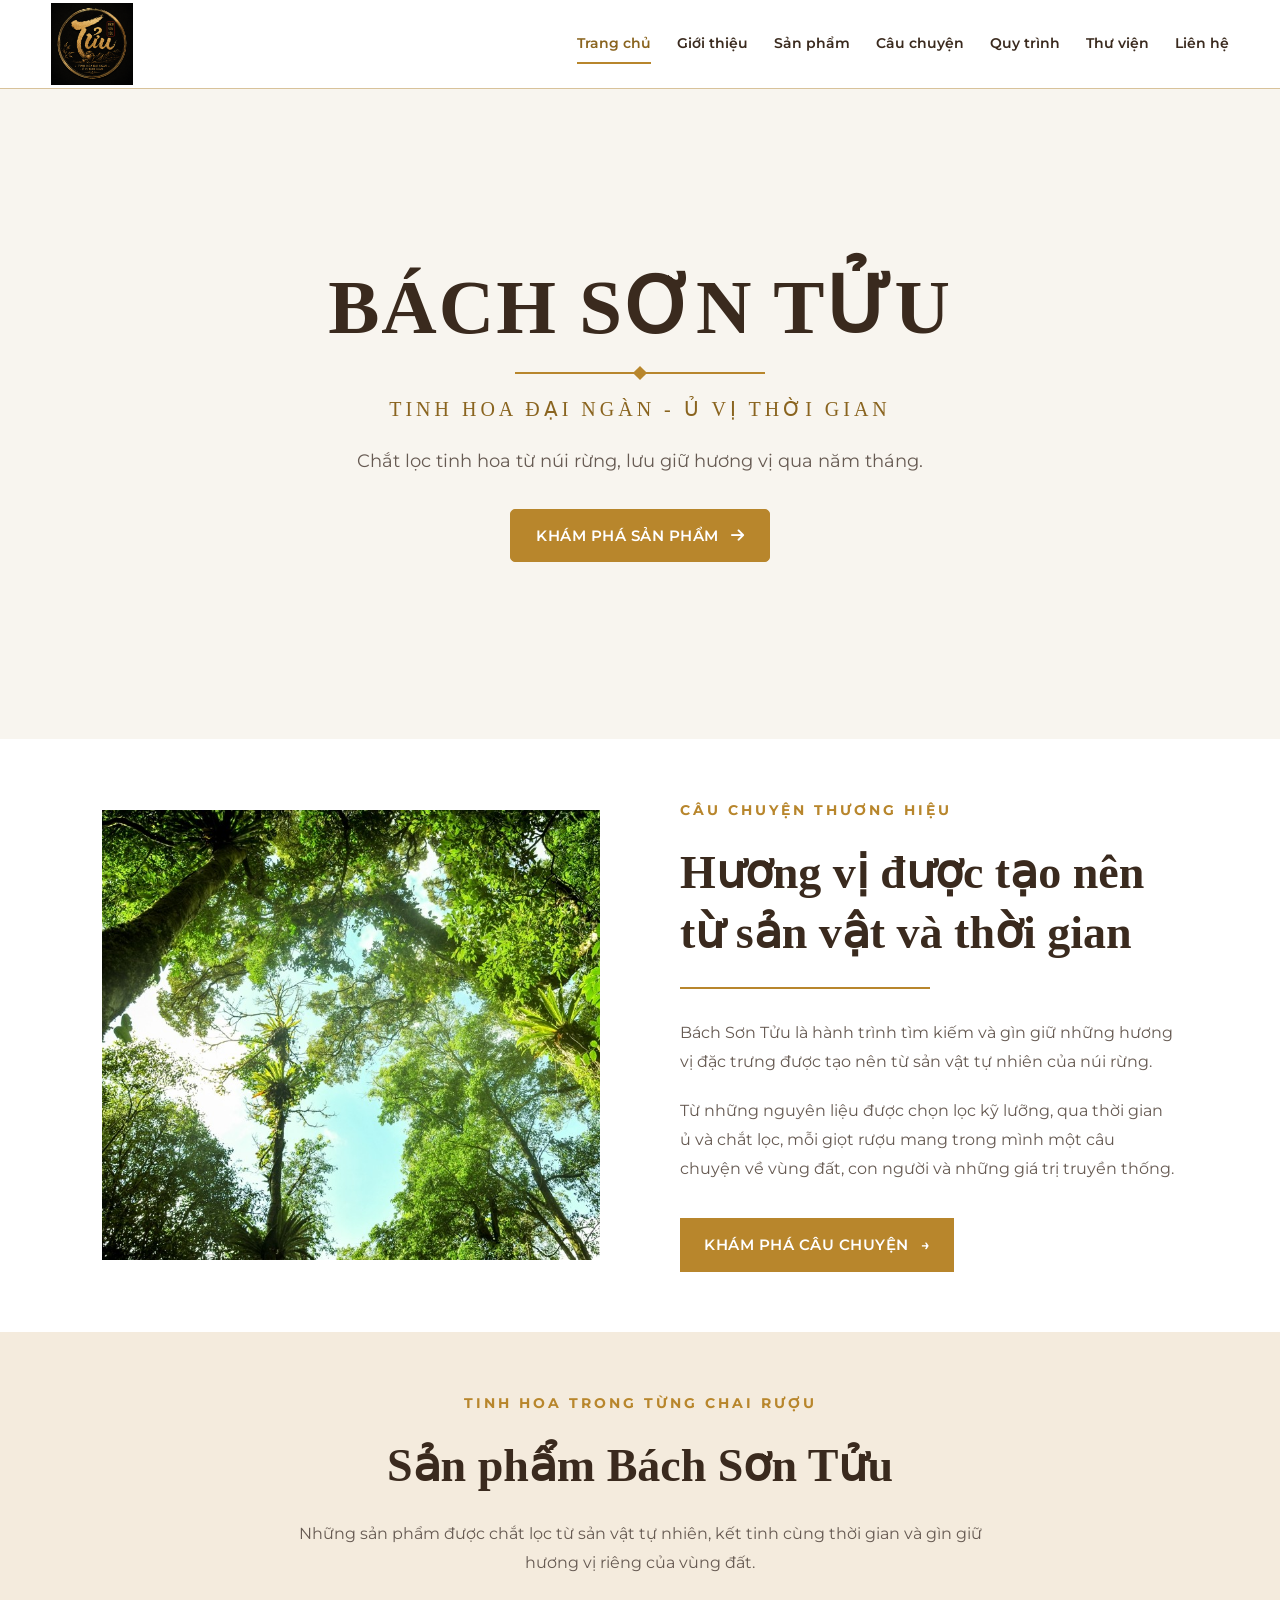
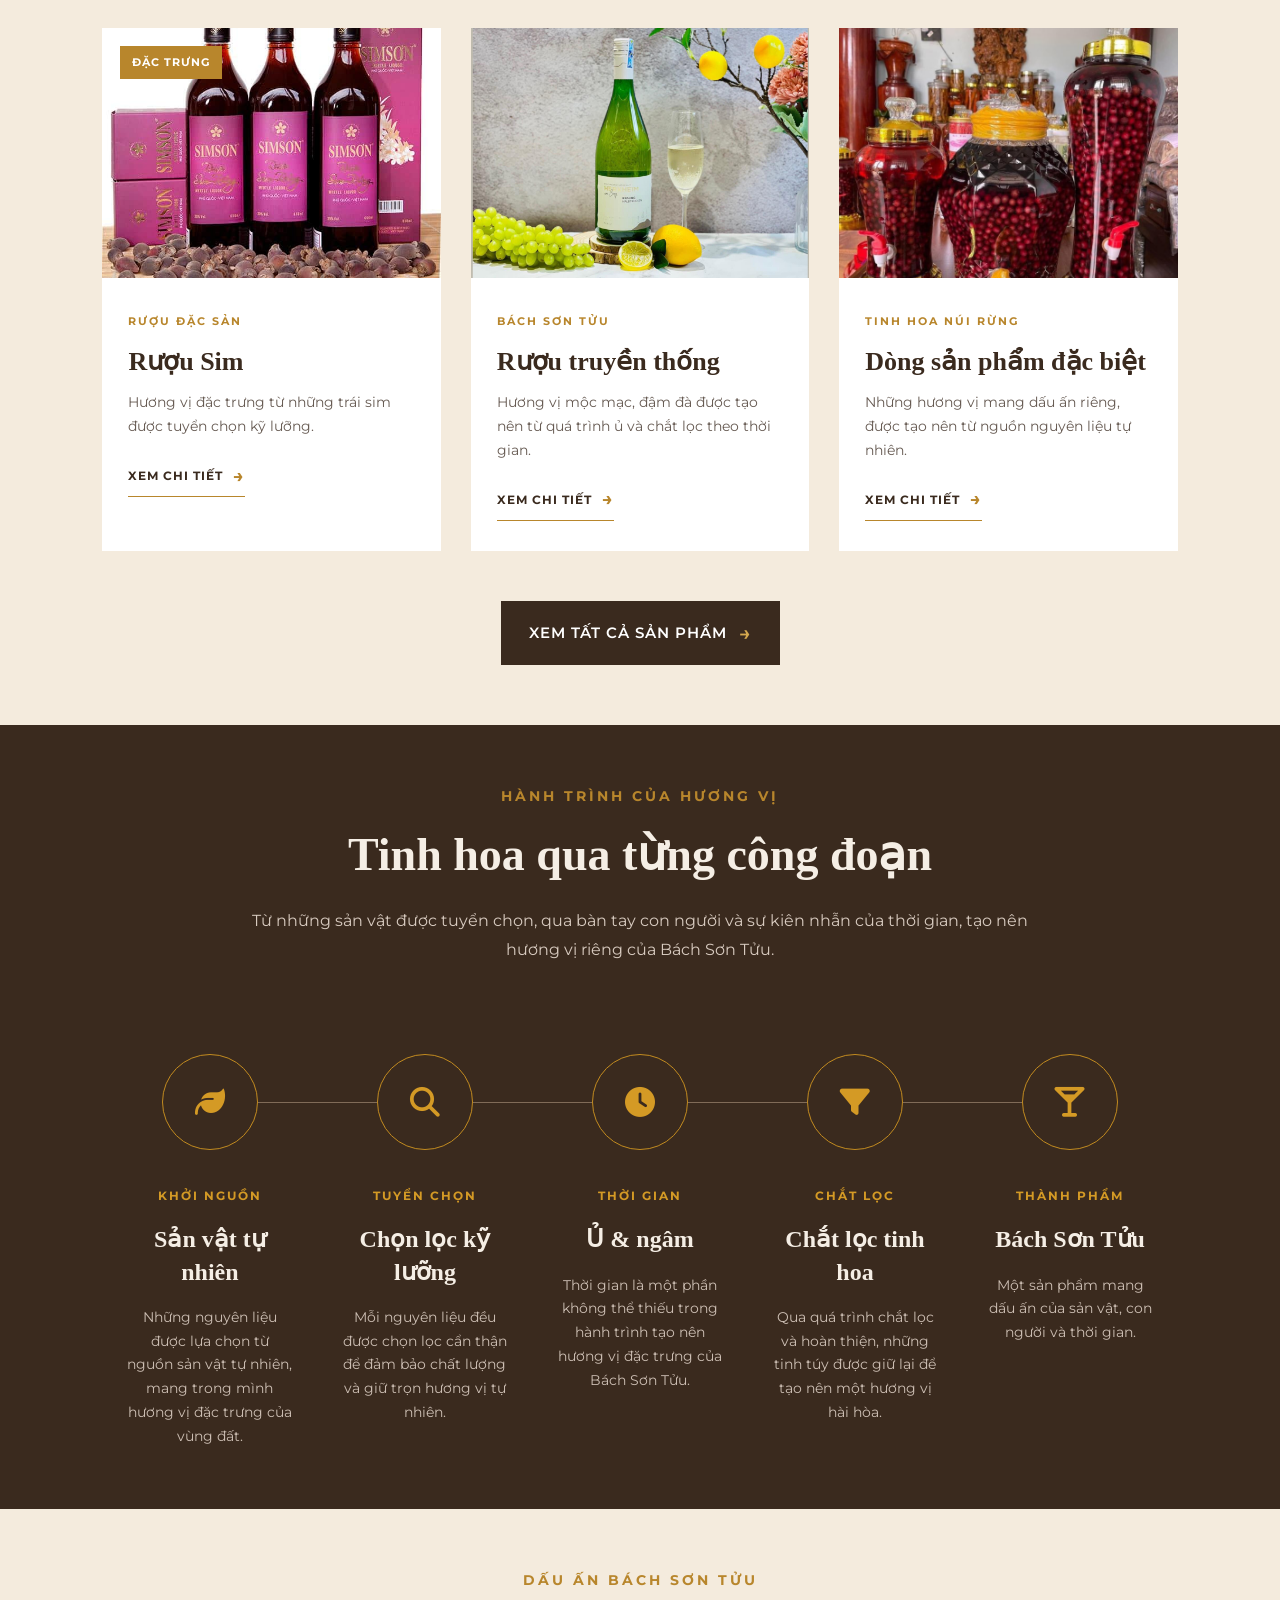
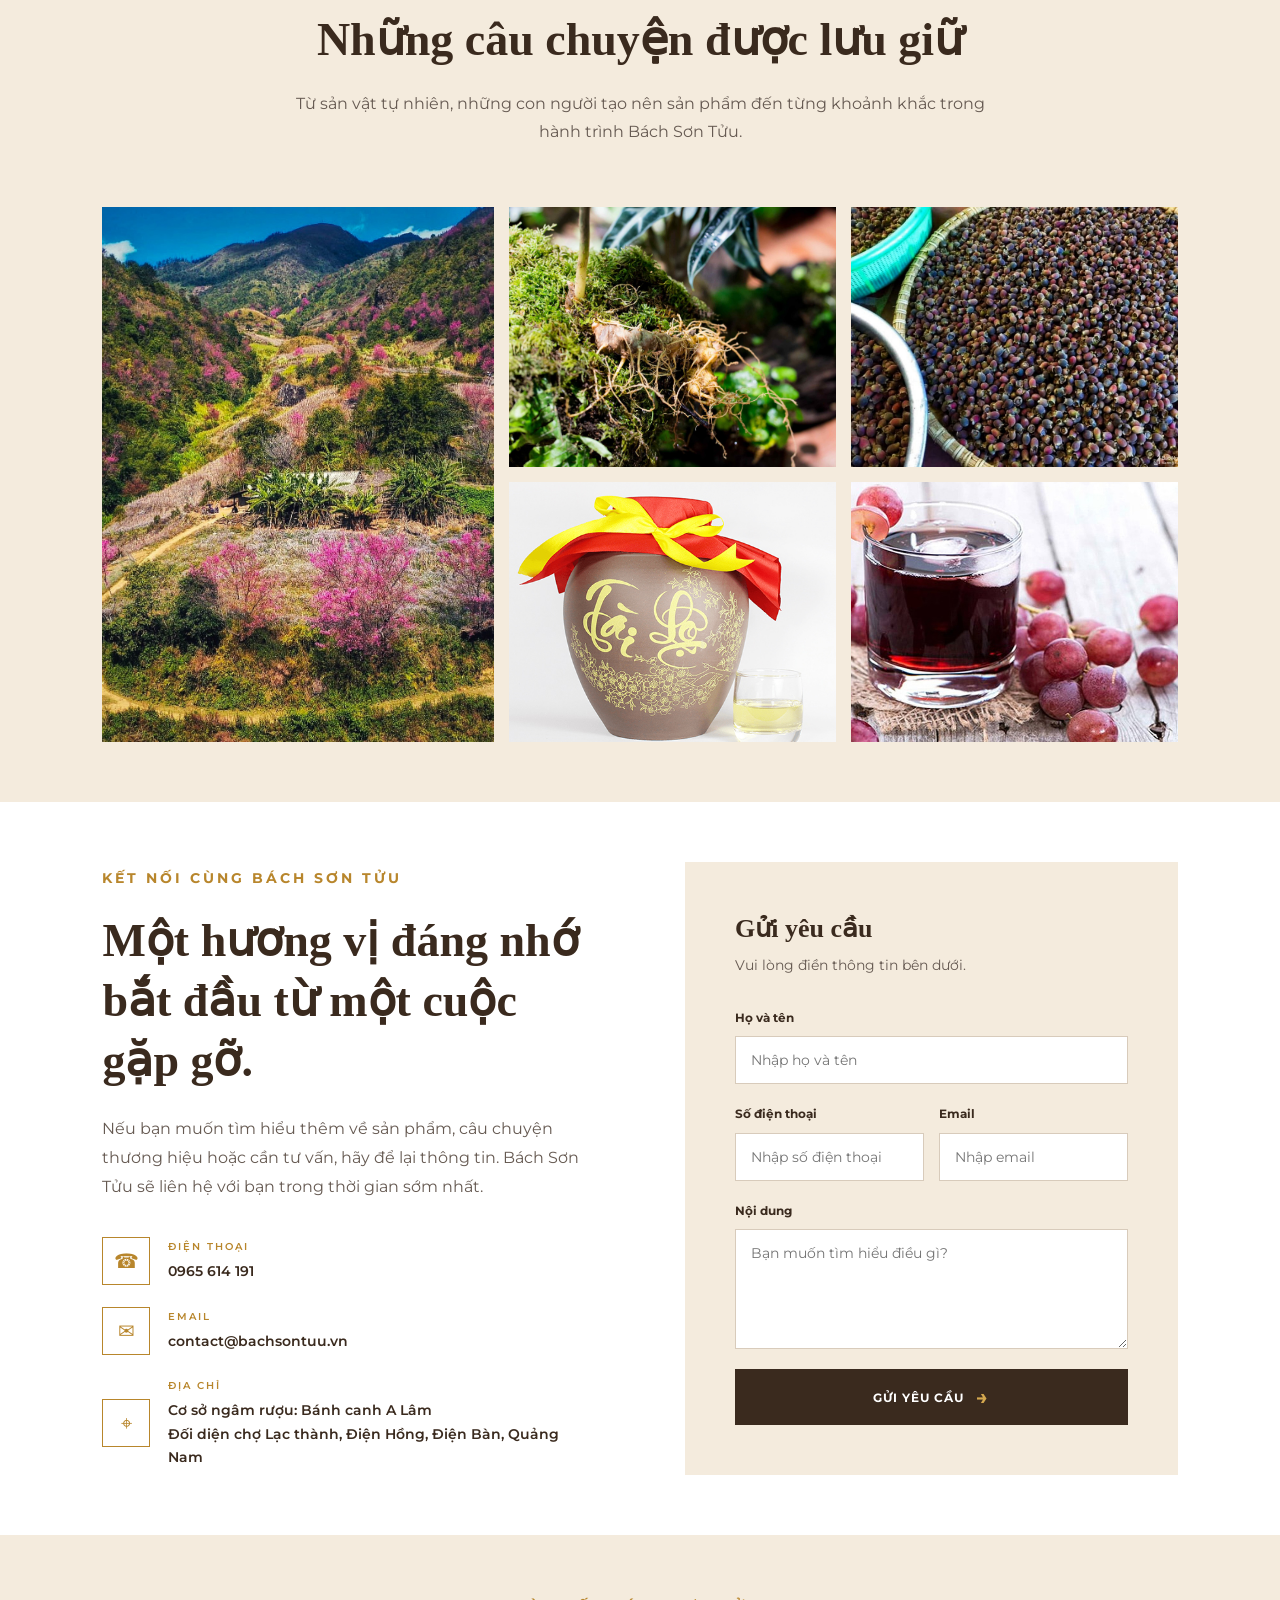
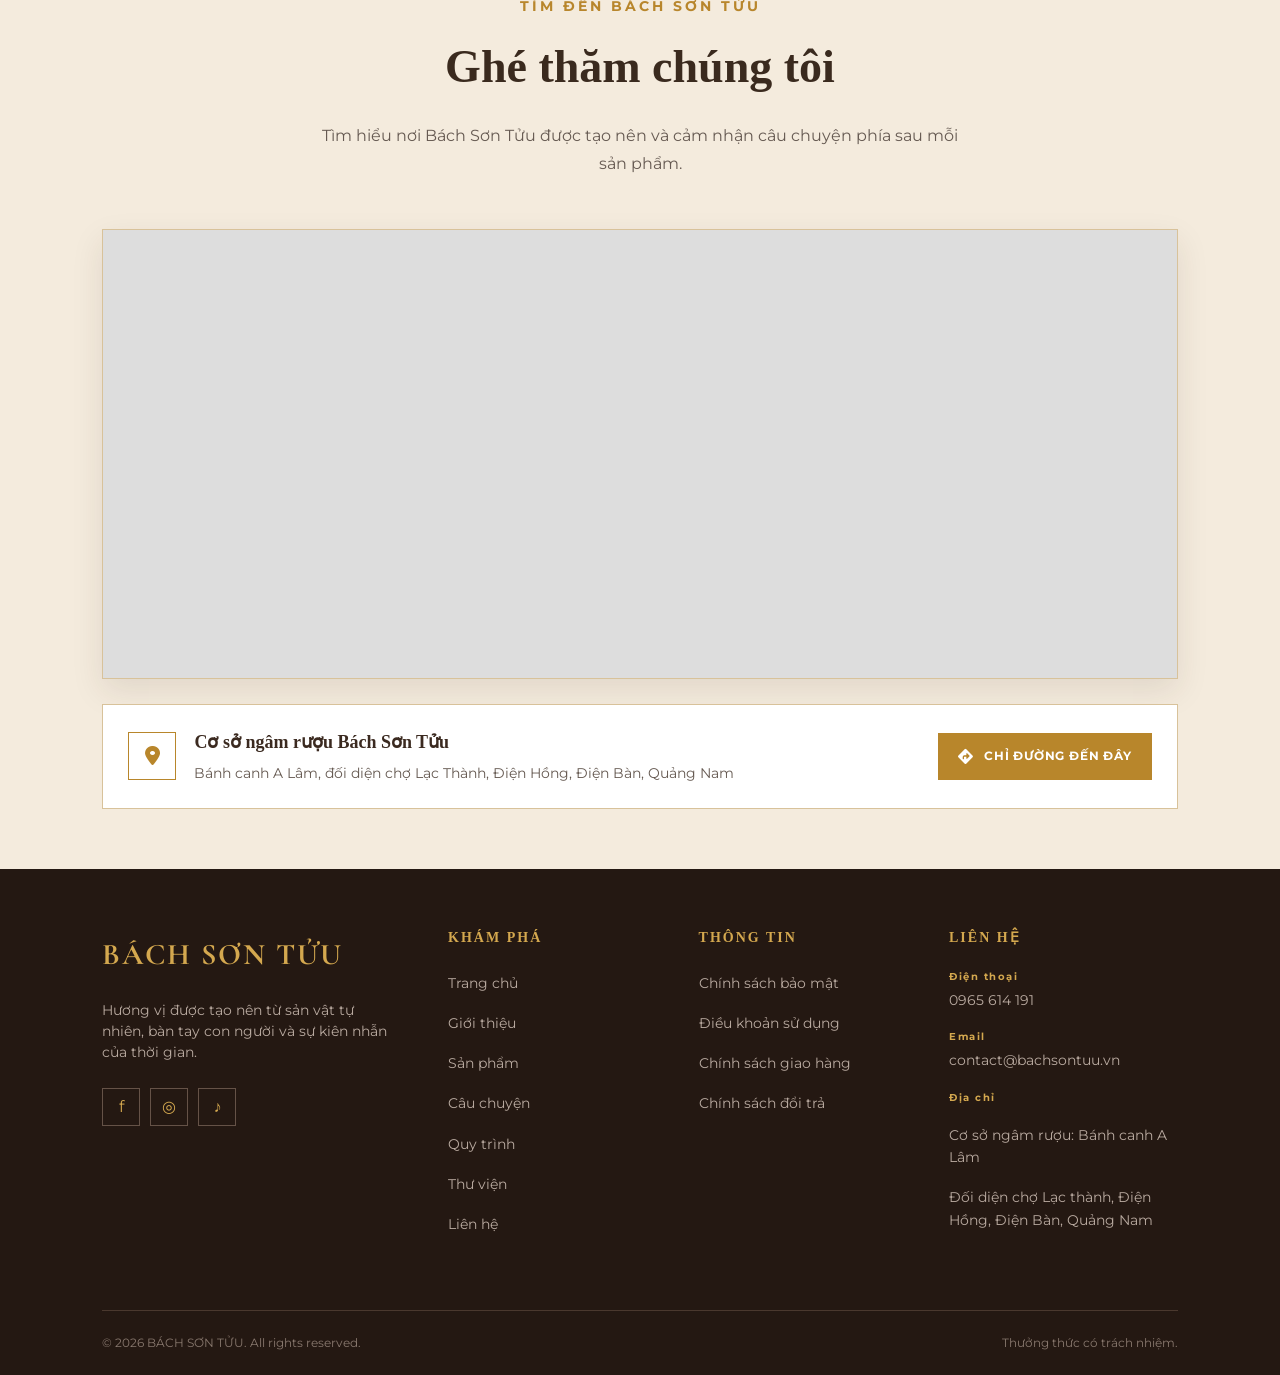
==== commit 81714155: "Add files via upload" ====
--- a/index.html
+++ b/index.html
@@ -830,43 +830,43 @@
             <ul>
 
                 <li>
-                    <a href="#">
+                    <a href="index.html">
                         Trang chủ
                     </a>
                 </li>
 
                 <li>
-                    <a href="#">
+                    <a href="about.html">
                         Giới thiệu
                     </a>
                 </li>
 
                 <li>
-                    <a href="#">
+                    <a href="products.html">
                         Sản phẩm
                     </a>
                 </li>
 
                 <li>
-                    <a href="#">
+                    <a href="story.html">
                         Câu chuyện
                     </a>
                 </li>
 
                 <li>
-                    <a href="#">
+                    <a href="process.html">
                         Quy trình
                     </a>
                 </li>
 
                 <li>
-                    <a href="#">
+                    <a href="gallery.html">
                         Thư viện
                     </a>
                 </li>
 
                 <li>
-                    <a href="#">
+                    <a href="contact.html">
                         Liên hệ
                     </a>
                 </li>
@@ -935,9 +935,10 @@
 
                 <p>
                     <span>Địa chỉ</span>
-                        <p>Cơ sở ngâm rượu: </p>
-                        <p>Bánh canh A Lâm</p>
-                        <p>Đối diện chợ Lạc thành, Điện Hồng, Điện Bàn, Quảng Nam</p>
+                        <p>Cơ sở ngâm rượu: Bánh canh A Lâm</p>
+                        <p>Đối diện chợ Lạc thành,
+                            Điện Hồng, Điện Bàn, Quảng Nam
+                        </p>
                 </p>
 
             </div>
--- a/css/responsive.css
+++ b/css/responsive.css
@@ -1,16 +1,16 @@
 /* =====================================================
    BÁCH SƠN TỬU
    RESPONSIVE CSS
+   Tablet / Mobile / Small Mobile
 ===================================================== */
 
 
 /* =====================================================
-   TABLET
+   1. TABLET
    <= 992px
 ===================================================== */
 
 @media (max-width: 992px) {
-
 
     /* =========================
        GLOBAL
@@ -71,7 +71,7 @@
 
 
     /* =========================
-       STORY
+       STORY - TRANG CHỦ
     ========================= */
 
     .story {
@@ -92,11 +92,11 @@
 
 
     /* =========================
-       PRODUCTS
+       PRODUCTS - TRANG CHỦ
     ========================= */
 
     .products {
-        padding: 85px 6%;
+        padding: 80px 6%;
     }
 
     .products-header h2 {
@@ -104,7 +104,7 @@
     }
 
     .products-grid {
-        grid-template-columns: repeat(3, 1fr);
+        grid-template-columns: repeat(3, minmax(0, 1fr));
         gap: 20px;
     }
 
@@ -126,7 +126,7 @@
     ========================= */
 
     .process {
-        padding: 85px 4%;
+        padding: 80px 6%;
     }
 
     .process-header {
@@ -144,10 +144,8 @@
     .process-icon {
         width: 78px;
         height: 78px;
-
+        margin-bottom: 30px;
         font-size: 25px;
-
-        margin-bottom: 30px;
     }
 
     .process-item:not(:last-child)::after {
@@ -176,7 +174,7 @@
     ========================= */
 
     .gallery {
-        padding: 85px 6%;
+        padding: 80px 6%;
     }
 
     .gallery-header h2 {
@@ -194,7 +192,7 @@
     ========================= */
 
     .contact {
-        padding: 85px 6%;
+        padding: 80px 6%;
     }
 
     .contact-container {
@@ -211,11 +209,53 @@
 
 
     /* =========================
+       LOCATION / GOOGLE MAPS
+    ========================= */
+
+    .location {
+        padding: 80px 6%;
+    }
+
+    .location-header {
+        margin-bottom: 40px;
+    }
+
+    .location-header h2 {
+        font-size: 38px;
+    }
+
+    .location-header p {
+        font-size: 15px;
+    }
+
+    .location-map {
+        height: 400px;
+    }
+
+
+    /* =========================
+       LOCATION ADDRESS
+    ========================= */
+
+    .location-address {
+        gap: 25px;
+    }
+
+    .location-address strong {
+        font-size: 17px;
+    }
+
+    .location-address p {
+        font-size: 14px;
+    }
+
+
+    /* =========================
        FOOTER
     ========================= */
 
     .footer {
-        padding: 65px 6% 0;
+        padding: 80px 6% 0;
     }
 
     .footer-container {
@@ -228,16 +268,53 @@
         max-width: 500px;
     }
 
+
+    /* =========================
+       PRODUCTS PAGE
+    ========================= */
+
+    .products-hero {
+        min-height: 400px;
+        padding: 70px 6%;
+    }
+
+    .products-hero h1 {
+        font-size: 52px;
+    }
+
+    .products-intro {
+        padding: 80px 6%;
+    }
+
+    .products-intro-content h2 {
+        font-size: 38px;
+    }
+
+    .product-list-section {
+        padding: 80px 6%;
+    }
+
+    .product-list-grid {
+        grid-template-columns: repeat(2, minmax(0, 1fr));
+        gap: 25px;
+    }
+
+    .product-detail-image {
+        height: 380px;
+    }
+
+    .products-cta {
+        padding: 80px 6%;
+    }
 }
 
 
 /* =====================================================
-   MOBILE
+   2. MOBILE
    <= 768px
 ===================================================== */
 
 @media (max-width: 768px) {
-
 
     /* =========================
        GLOBAL
@@ -261,19 +338,13 @@
         height: 62px;
     }
 
-    /* Ẩn menu desktop */
-
     .navbar {
         display: none;
     }
 
-    /* Hiện nút menu */
-
     .menu-toggle {
         display: flex;
     }
-
-    /* Menu mobile */
 
     .mobile-menu {
         top: 72px;
@@ -310,9 +381,7 @@
 
     .hero-description {
         max-width: 500px;
-
         margin: 18px auto 28px;
-
         font-size: 14px;
         line-height: 1.7;
     }
@@ -324,46 +393,68 @@
 
 
     /* =========================
-       STORY
+       STORY - TRANG CHỦ
+       1 CỘT TRÊN MOBILE
     ========================= */
 
     .story {
-        padding: 70px 6%;
+        padding: 70px 20px;
     }
 
     .story-container {
-        grid-template-columns: 1fr;
+        width: 100%;
+        display: grid;
+        grid-template-columns: 1fr !important;
         gap: 45px;
+        margin: 0 auto;
     }
 
     .story-image {
-        height: 400px;
+        width: 100%;
+        height: 380px;
+    }
+
+    .story-image img {
+        width: 100%;
+        height: 100%;
+        object-fit: cover;
     }
 
     .story-content {
-        max-width: 100%;
+        width: 100%;
+        max-width: none;
+        margin: 0;
     }
 
     .story-content h2 {
         font-size: 34px;
+        line-height: 1.25;
+        margin-bottom: 22px;
     }
 
     .story-content p {
         font-size: 14px;
+        line-height: 1.8;
+        margin-bottom: 18px;
+    }
+
+    .story-line {
+        margin-bottom: 25px;
     }
 
     .story-button {
+        margin-top: 10px;
         padding: 13px 20px;
         font-size: 12px;
     }
 
 
     /* =========================
-       PRODUCTS
+       PRODUCTS - TRANG CHỦ
     ========================= */
 
     .products {
-        padding: 75px 6%;
+        padding: 75px 20px;
     }
 
     .products-header {
@@ -372,19 +463,27 @@
 
     .products-header h2 {
         font-size: 36px;
+        line-height: 1.25;
     }
 
     .products-header p {
         font-size: 14px;
+        line-height: 1.8;
     }
 
     .products-grid {
-        grid-template-columns: 1fr;
+        grid-template-columns: 1fr !important;
         gap: 30px;
         max-width: 500px;
+        margin: 0 auto;
+    }
+
+    .product-card {
+        width: 100%;
     }
 
     .product-image {
+        width: 100%;
         height: 430px;
     }
 
@@ -412,10 +511,11 @@
 
     /* =========================
        PROCESS
+       CHUYỂN 5 BƯỚC THÀNH DỌC
     ========================= */
 
     .process {
-        padding: 75px 6%;
+        padding: 75px 20px;
     }
 
     .process-header {
@@ -424,16 +524,13 @@
 
     .process-header h2 {
         font-size: 36px;
+        line-height: 1.2;
     }
 
     .process-header p {
         font-size: 14px;
-    }
-
-    /*
-       Chuyển 5 công đoạn
-       thành danh sách dọc
-    */
+        line-height: 1.8;
+    }
 
     .process-list {
         grid-template-columns: 1fr;
@@ -444,39 +541,24 @@
 
     .process-item {
         display: grid;
-
-        grid-template-columns: 80px 1fr;
-
-        column-gap: 25px;
-
+        grid-template-columns: 72px 1fr;
+        column-gap: 22px;
         text-align: left;
-
         padding: 0 0 45px;
     }
 
     .process-icon {
         width: 72px;
         height: 72px;
-
         margin: 0;
-
         font-size: 24px;
     }
 
-    /*
-       Đường nối dọc
-    */
-
     .process-item:not(:last-child)::after {
-
         top: 72px;
-
         left: 35px;
-
         width: 1px;
-
         height: calc(100% - 72px);
-
         background-color: #806b58;
     }
 
@@ -486,25 +568,20 @@
 
     .process-content span {
         margin-bottom: 8px;
-
         font-size: 10px;
-
         letter-spacing: 1.5px;
     }
 
     .process-content h3 {
         font-size: 22px;
-
+        line-height: 1.35;
         margin-bottom: 10px;
     }
 
     .process-content p {
         max-width: none;
-
         margin: 0;
-
         font-size: 13px;
-
         line-height: 1.7;
     }
 
@@ -514,7 +591,7 @@
     ========================= */
 
     .gallery {
-        padding: 75px 6%;
+        padding: 75px 20px;
     }
 
     .gallery-header {
@@ -523,26 +600,17 @@
 
     .gallery-header h2 {
         font-size: 36px;
+        line-height: 1.25;
     }
 
     .gallery-header p {
         font-size: 14px;
-    }
-
-    /*
-       Gallery chuyển thành
-       2 cột trên điện thoại
-    */
+        line-height: 1.8;
+    }
 
     .gallery-grid {
-
         grid-template-columns: 1fr 1fr;
-
-        grid-template-rows:
-            220px
-            180px
-            180px;
-
+        grid-template-rows: 220px 180px 180px;
         gap: 10px;
     }
 
@@ -557,7 +625,7 @@
     ========================= */
 
     .contact {
-        padding: 75px 6%;
+        padding: 75px 20px;
     }
 
     .contact-container {
@@ -571,10 +639,12 @@
 
     .contact-info h2 {
         font-size: 34px;
+        line-height: 1.25;
     }
 
     .contact-info > p {
         font-size: 14px;
+        line-height: 1.8;
     }
 
     .contact-form {
@@ -592,11 +662,81 @@
 
 
     /* =========================
+       LOCATION / GOOGLE MAPS
+    ========================= */
+
+    .location {
+        padding: 70px 20px;
+    }
+
+    .location-header {
+        margin-bottom: 35px;
+    }
+
+    .location-header h2 {
+        font-size: 34px;
+        line-height: 1.25;
+    }
+
+    .location-header p {
+        font-size: 14px;
+        line-height: 1.8;
+    }
+
+    .location-map {
+        width: 100%;
+        height: 350px;
+    }
+
+
+    /* =========================
+       LOCATION ADDRESS
+    ========================= */
+
+    .location-address {
+        display: flex;
+        flex-direction: column;
+        align-items: stretch;
+        padding: 20px;
+        gap: 20px;
+    }
+
+    .location-address-info {
+        display: flex;
+        align-items: flex-start;
+        gap: 14px;
+        min-width: 0;
+    }
+
+    .location-address-icon {
+        width: 42px;
+        height: 42px;
+        flex-shrink: 0;
+        font-size: 17px;
+    }
+
+    .location-address strong {
+        font-size: 16px;
+        line-height: 1.5;
+    }
+
+    .location-address p {
+        font-size: 13px;
+        line-height: 1.7;
+    }
+
+    .location-direction-button {
+        width: 100%;
+        padding: 14px 20px;
+    }
+
+
+    /* =========================
        FOOTER
     ========================= */
 
     .footer {
-        padding: 55px 6% 0;
+        padding: 55px 20px 0;
     }
 
     .footer-container {
@@ -623,24 +763,142 @@
 
     .footer-bottom {
         flex-direction: column;
-
         text-align: center;
-
         align-items: center;
-
         gap: 8px;
     }
 
+
+
+    /* =========================
+       PRODUCTS PAGE
+    ========================= */
+
+    .products-hero {
+        min-height: 330px;
+        padding: 70px 20px 60px;
+    }
+
+    .products-hero-content {
+        width: 100%;
+    }
+
+    .products-hero h1 {
+        font-size: 38px;
+        line-height: 1.15;
+    }
+
+    .products-hero p {
+        font-size: 14px;
+        line-height: 1.7;
+        margin-top: 20px;
+    }
+
+    .products-intro {
+        padding: 65px 20px;
+    }
+
+    .products-intro-content {
+        width: 100%;
+    }
+
+    .products-intro-content h2 {
+        font-size: 32px;
+        line-height: 1.25;
+    }
+
+    .products-intro-content p {
+        font-size: 14px;
+        line-height: 1.8;
+    }
+
+    .product-list-section {
+        padding: 65px 20px;
+    }
+
+    .product-list-header {
+        width: 100%;
+        margin-bottom: 35px;
+    }
+
+    .product-list-header h2 {
+        font-size: 32px;
+        line-height: 1.25;
+    }
+
+    .product-list-grid {
+        width: 100%;
+        display: grid;
+        grid-template-columns: 1fr !important;
+        gap: 30px;
+        margin: 0 auto;
+    }
+
+    .product-detail-card {
+        width: 100%;
+        min-width: 0;
+        display: block;
+    }
+
+    .product-detail-image {
+        width: 100%;
+        height: 380px;
+        min-height: 0;
+        overflow: hidden;
+    }
+
+    .product-detail-image img {
+        width: 100%;
+        height: 100%;
+        object-fit: cover;
+    }
+
+    .product-detail-content {
+        width: 100%;
+        padding: 25px 22px 28px;
+    }
+
+    .product-detail-content h3 {
+        font-size: 25px;
+        line-height: 1.3;
+    }
+
+    .product-detail-content > p {
+        font-size: 14px;
+        line-height: 1.75;
+    }
+
+    .product-detail-meta {
+        margin-top: 20px;
+        margin-bottom: 25px;
+    }
+
+    .product-detail-button {
+        font-size: 11px;
+    }
+
+    .products-cta {
+        padding: 70px 20px;
+    }
+
+    .products-cta h2 {
+        font-size: 34px;
+        line-height: 1.25;
+    }
+
+    .products-cta p {
+        font-size: 14px;
+        line-height: 1.8;
+    }
 }
 
 
 /* =====================================================
-   SMALL MOBILE
+   3. SMALL MOBILE
    <= 480px
 ===================================================== */
 
 @media (max-width: 480px) {
-
 
     /* =========================
        HEADER
@@ -702,11 +960,11 @@
     ========================= */
 
     .story {
-        padding: 60px 6%;
+        padding: 60px 18px;
     }
 
     .story-image {
-        height: 320px;
+        height: 330px;
     }
 
     .section-subtitle {
@@ -716,15 +974,20 @@
 
     .story-content h2 {
         font-size: 30px;
-    }
-
-
-    /* =========================
-       PRODUCTS
+        line-height: 1.25;
+    }
+
+    .story-content p {
+        font-size: 13px;
+    }
+
+
+    /* =========================
+       PRODUCTS - TRANG CHỦ
     ========================= */
 
     .products {
-        padding: 60px 6%;
+        padding: 60px 18px;
     }
 
     .products-header h2 {
@@ -735,6 +998,10 @@
         height: 380px;
     }
 
+    .product-info {
+        padding: 22px 20px 25px;
+    }
+
     .product-info h3 {
         font-size: 24px;
     }
@@ -745,7 +1012,7 @@
     ========================= */
 
     .process {
-        padding: 60px 6%;
+        padding: 60px 18px;
     }
 
     .process-header h2 {
@@ -753,7 +1020,7 @@
     }
 
     .process-item {
-        grid-template-columns: 65px 1fr;
+        grid-template-columns: 60px 1fr;
         column-gap: 18px;
         padding-bottom: 40px;
     }
@@ -784,7 +1051,7 @@
     ========================= */
 
     .gallery {
-        padding: 60px 6%;
+        padding: 60px 18px;
     }
 
     .gallery-header h2 {
@@ -793,7 +1060,6 @@
 
     .gallery-grid {
         grid-template-columns: 1fr;
-
         grid-template-rows:
             260px
             200px
@@ -812,7 +1078,7 @@
     ========================= */
 
     .contact {
-        padding: 60px 6%;
+        padding: 60px 18px;
     }
 
     .contact-info h2 {
@@ -825,11 +1091,56 @@
 
 
     /* =========================
+       LOCATION
+    ========================= */
+
+    .location {
+        padding: 60px 18px;
+    }
+
+    .location-header h2 {
+        font-size: 30px;
+    }
+
+    .location-header p {
+        font-size: 13px;
+    }
+
+    .location-map {
+        height: 300px;
+    }
+
+    .location-address {
+        padding: 16px;
+        gap: 16px;
+    }
+
+    .location-address-icon {
+        width: 38px;
+        height: 38px;
+        font-size: 15px;
+    }
+
+    .location-address strong {
+        font-size: 15px;
+    }
+
+    .location-address p {
+        font-size: 12px;
+    }
+
+    .location-direction-button {
+        padding: 13px 16px;
+        font-size: 11px;
+    }
+
+
+    /* =========================
        FOOTER
     ========================= */
 
     .footer {
-        padding: 50px 6% 0;
+        padding: 50px 18px 0;
     }
 
     .footer-container {
@@ -845,703 +1156,818 @@
         padding: 20px 0;
     }
 
+
+
+    /* =========================
+       PRODUCTS PAGE
+    ========================= */
+
+    .products-hero {
+        min-height: 300px;
+        padding: 60px 18px 50px;
+    }
+
+    .products-hero h1 {
+        font-size: 34px;
+    }
+
+    .products-hero p {
+        font-size: 13px;
+    }
+
+    .products-intro {
+        padding: 55px 18px;
+    }
+
+    .products-intro-content h2 {
+        font-size: 29px;
+    }
+
+    .product-list-section {
+        padding: 55px 18px;
+    }
+
+    .product-list-header h2 {
+        font-size: 29px;
+    }
+
+    .product-list-grid {
+        grid-template-columns: 1fr !important;
+        gap: 25px;
+    }
+
+    .product-detail-image {
+        height: 350px;
+    }
+
+    .product-detail-content {
+        padding: 23px 20px 26px;
+    }
+
+    .product-detail-content h3 {
+        font-size: 23px;
+    }
+
+    .products-cta {
+        padding: 60px 18px;
+    }
+
+    .products-cta h2 {
+        font-size: 30px;
+    }
+}
+
+/* =====================================================
+   ABOUT PAGE
+   RESPONSIVE HOÀN CHỈNH
+===================================================== */
+
+/* =========================
+   TABLET
+   <= 992px
+========================= */
+
+@media (max-width: 992px) {
+
+    .about-hero {
+        min-height: 460px;
+        padding: 70px 6%;
+    }
+
+    .about-hero h1 {
+        font-size: 60px;
+    }
+
+    .about-intro {
+        padding: 85px 6%;
+    }
+
+    .about-intro-container {
+        display: grid;
+        grid-template-columns: 1fr 1fr;
+        gap: 50px;
+        width: 100%;
+        max-width: 1200px;
+        margin: 0 auto;
+    }
+
+    .about-intro-image {
+        width: 100%;
+        min-width: 0;
+        height: 450px;
+        overflow: hidden;
+    }
+
+    .about-intro-image img {
+        width: 100%;
+        height: 100%;
+        object-fit: cover;
+    }
+
+    .about-intro-content {
+        width: 100%;
+        min-width: 0;
+    }
+
+    .about-intro-content h2 {
+        font-size: 37px;
+    }
+
+    .about-values {
+        padding: 85px 6%;
+    }
+
+    .about-values-grid {
+        display: grid;
+        grid-template-columns: repeat(3, minmax(0, 1fr));
+        gap: 20px;
+        width: 100%;
+        max-width: 1200px;
+        margin: 0 auto;
+    }
+
+    .about-value-card {
+        width: 100%;
+        min-width: 0;
+        padding: 35px 20px;
+    }
+
+    .about-philosophy {
+        padding: 85px 6%;
+    }
+
+    .about-philosophy-container {
+        display: grid;
+        grid-template-columns: 1fr 1fr;
+        gap: 50px;
+        width: 100%;
+        max-width: 1200px;
+        margin: 0 auto;
+    }
+
+    .about-philosophy-content {
+        width: 100%;
+        min-width: 0;
+    }
+
+    .about-philosophy-content h2 {
+        font-size: 37px;
+    }
+
+    .about-philosophy-image {
+        width: 100%;
+        min-width: 0;
+        height: 450px;
+        overflow: hidden;
+    }
+
+    .about-philosophy-image img {
+        width: 100%;
+        height: 100%;
+        object-fit: cover;
+    }
+
+    .about-cta {
+        padding: 85px 6%;
+    }
+
+    .about-cta h2 {
+        font-size: 42px;
+    }
+}
+
+
+/* =========================
+   MOBILE
+   <= 768px
+========================= */
+
+@media (max-width: 768px) {
+
+    /* ABOUT HERO */
+
+    .about-hero {
+        width: 100%;
+        min-height: 380px;
+        padding: 60px 20px;
+    }
+
+    .about-hero h1 {
+        font-size: 44px;
+        line-height: 1.15;
+    }
+
+
+    /* ABOUT INTRO */
+
+    .about-intro {
+        width: 100%;
+        padding: 70px 20px;
+        overflow: hidden;
+    }
+
+    .about-intro-container {
+        display: grid !important;
+        grid-template-columns: 1fr !important;
+        gap: 40px !important;
+
+        width: 100% !important;
+        max-width: 100% !important;
+        margin: 0 auto !important;
+    }
+
+    .about-intro-image {
+        display: block !important;
+
+        width: 100% !important;
+        max-width: 100% !important;
+        min-width: 0 !important;
+
+        height: 380px !important;
+
+        overflow: hidden !important;
+    }
+
+    .about-intro-image img {
+        display: block !important;
+
+        width: 100% !important;
+        max-width: 100% !important;
+        height: 100% !important;
+
+        object-fit: cover !important;
+    }
+
+    .about-intro-content {
+        display: block !important;
+
+        width: 100% !important;
+        max-width: 100% !important;
+        min-width: 0 !important;
+
+        margin: 0 !important;
+    }
+
+    .about-intro-content h2 {
+        width: 100% !important;
+        font-size: 34px !important;
+        line-height: 1.25 !important;
+        margin-bottom: 22px !important;
+    }
+
+    .about-intro-content p {
+        width: 100% !important;
+        font-size: 14px !important;
+        line-height: 1.8 !important;
+    }
+
+
+    /* ABOUT VALUES */
+
+    .about-values {
+        width: 100%;
+        padding: 70px 20px !important;
+        overflow: hidden;
+    }
+
+    .about-values-grid {
+        display: grid !important;
+
+        grid-template-columns: 1fr !important;
+
+        width: 100% !important;
+        max-width: 550px !important;
+
+        gap: 25px !important;
+
+        margin: 0 auto !important;
+    }
+
+    .about-value-card {
+        display: block;
+        width: 100% !important;
+        min-width: 0 !important;
+
+        padding: 35px 25px !important;
+
+        box-sizing: border-box;
+        text-align: center;
+    }
+
+    .about-value-icon {
+        width: 75px !important;
+        height: 75px !important;
+
+        margin: 0 auto !important;
+
+        display: flex !important;
+        align-items: center !important;
+        justify-content: center !important;
+
+        flex-shrink: 0;
+    }
+
+    .about-value-card h3 {
+        font-size: 25px !important;
+        line-height: 1.3 !important;
+
+        margin: 20px 0 15px !important;
+    }
+
+    .about-value-card p {
+        width: 100% !important;
+        max-width: 100% !important;
+
+        margin: 0 auto !important;
+
+        font-size: 14px !important;
+        line-height: 1.8 !important;
+    }
+
+
+    /* ABOUT PHILOSOPHY */
+
+    .about-philosophy {
+        width: 100%;
+        padding: 70px 20px !important;
+        overflow: hidden;
+    }
+
+    .about-philosophy-container {
+        display: grid !important;
+
+        grid-template-columns: 1fr !important;
+
+        width: 100% !important;
+        max-width: 100% !important;
+
+        gap: 40px !important;
+
+        margin: 0 auto !important;
+    }
+
+    .about-philosophy-content {
+        display: block !important;
+
+        width: 100% !important;
+        max-width: 100% !important;
+        min-width: 0 !important;
+
+        margin: 0 !important;
+    }
+
+    .about-philosophy-content h2 {
+        width: 100% !important;
+
+        font-size: 34px !important;
+        line-height: 1.25 !important;
+
+        margin-bottom: 22px !important;
+    }
+
+    .about-philosophy-content p {
+        width: 100% !important;
+
+        font-size: 14px !important;
+        line-height: 1.8 !important;
+
+        margin-bottom: 20px !important;
+    }
+
+    .about-philosophy-image {
+        display: block !important;
+
+        width: 100% !important;
+        max-width: 100% !important;
+        min-width: 0 !important;
+
+        height: 380px !important;
+
+        overflow: hidden !important;
+    }
+
+    .about-philosophy-image img {
+        display: block !important;
+
+        width: 100% !important;
+        max-width: 100% !important;
+        height: 100% !important;
+
+        object-fit: cover !important;
+    }
+
+
+    /* ABOUT CTA */
+
+    .about-cta {
+        width: 100%;
+        padding: 70px 20px;
+    }
+
+    .about-cta h2 {
+        font-size: 34px;
+        line-height: 1.25;
+    }
+}
+
+
+/* =========================
+   SMALL MOBILE
+   <= 480px
+========================= */
+
+@media (max-width: 480px) {
+
+    .about-hero {
+        min-height: 330px;
+        padding: 50px 18px;
+    }
+
+    .about-hero h1 {
+        font-size: 36px;
+        line-height: 1.15;
+    }
+
+
+    .about-intro {
+        padding: 60px 18px !important;
+    }
+
+    .about-intro-container {
+        grid-template-columns: 1fr !important;
+        gap: 35px !important;
+    }
+
+    .about-intro-image {
+        width: 100% !important;
+        height: 330px !important;
+    }
+
+    .about-intro-image img {
+        width: 100% !important;
+        height: 100% !important;
+        object-fit: cover !important;
+    }
+
+    .about-intro-content {
+        width: 100% !important;
+    }
+
+    .about-intro-content h2 {
+        font-size: 30px !important;
+        line-height: 1.25 !important;
+    }
+
+    .about-intro-content p {
+        font-size: 13px !important;
+        line-height: 1.8 !important;
+    }
+
+
+    .about-values {
+        padding: 60px 18px !important;
+    }
+
+    .about-values-grid {
+        grid-template-columns: 1fr !important;
+        gap: 20px !important;
+    }
+
+    .about-value-card {
+        padding: 30px 20px !important;
+    }
+
+    .about-value-icon {
+        width: 70px !important;
+        height: 70px !important;
+        font-size: 24px !important;
+    }
+
+    .about-value-card h3 {
+        font-size: 23px !important;
+    }
+
+    .about-value-card p {
+        font-size: 13px !important;
+        line-height: 1.8 !important;
+    }
+
+
+    .about-philosophy {
+        padding: 60px 18px !important;
+    }
+
+    .about-philosophy-container {
+        grid-template-columns: 1fr !important;
+        gap: 35px !important;
+    }
+
+    .about-philosophy-content {
+        width: 100% !important;
+    }
+
+    .about-philosophy-content h2 {
+        font-size: 30px !important;
+        line-height: 1.25 !important;
+    }
+
+    .about-philosophy-content p {
+        font-size: 13px !important;
+        line-height: 1.8 !important;
+    }
+
+    .about-philosophy-image {
+        width: 100% !important;
+        height: 330px !important;
+    }
+
+    .about-philosophy-image img {
+        width: 100% !important;
+        height: 100% !important;
+        object-fit: cover !important;
+    }
+
+
+    .about-cta {
+        padding: 60px 18px;
+    }
+
+    .about-cta h2 {
+        font-size: 30px;
+    }
 }
 /* =====================================================
-   ABOUT PAGE - RESPONSIVE
+   STORY RESPONSIVE
 ===================================================== */
 
-
-/* =====================================================
-   TABLET
-===================================================== */
-
 @media (max-width: 992px) {
 
-    .about-hero {
-        min-height: 460px;
-
-        padding: 70px 6%;
-    }
-
-    .about-hero h1 {
-        font-size: 60px;
-    }
-
-
-    /* INTRO */
-
-    .about-intro {
+    .story-container {
+
+        grid-template-columns: 1fr;
+
+        gap: 50px;
+    }
+
+
+    .story-reverse {
+
+        grid-template-columns: 1fr;
+    }
+
+
+    .story-reverse .story-content {
+
+        order: 1;
+    }
+
+
+    .story-reverse .story-image {
+
+        order: 2;
+    }
+
+
+    .story-content {
+
+        max-width: 700px;
+
+        margin: 0 auto;
+    }
+
+
+    .story-image {
+
+        height: 450px;
+    }
+
+
+    .story-values-grid {
+
+        grid-template-columns:
+            repeat(2, 1fr);
+    }
+
+}
+
+
+@media (max-width: 768px) {
+
+    .story-hero {
+
+        min-height: 500px;
+
+        padding: 80px 6%;
+    }
+
+
+    .story-hero h1 {
+
+        font-size: 46px;
+    }
+
+
+    .story-hero p {
+
+        font-size: 15px;
+    }
+
+
+    .story-section {
+
+        padding: 80px 6%;
+    }
+
+
+    .story-image {
+
+        height: 380px;
+    }
+
+
+    .story-content h2 {
+
+        font-size: 36px;
+    }
+
+
+    .story-time {
+
         padding: 85px 6%;
     }
 
-    .about-intro-container {
-        gap: 50px;
-    }
-
-    .about-intro-image {
-        height: 450px;
-    }
-
-    .about-intro-content h2 {
-        font-size: 37px;
-    }
-
-
-    /* VALUES */
-
-    .about-values {
-        padding: 85px 6%;
-    }
-
-    .about-values-grid {
-        gap: 20px;
-    }
-
-    .about-value-card {
-        padding: 35px 20px;
-    }
-
-
-    /* PHILOSOPHY */
-
-    .about-philosophy {
-        padding: 85px 6%;
-    }
-
-    .about-philosophy-container {
-        gap: 50px;
-    }
-
-    .about-philosophy-content h2 {
-        font-size: 37px;
-    }
-
-    .about-philosophy-image {
-        height: 450px;
-    }
-
-
-    /* CTA */
-
-    .about-cta {
-        padding: 85px 6%;
-    }
-
-    .about-cta h2 {
-        font-size: 42px;
+
+    .story-time h2 {
+
+        font-size: 36px;
+    }
+
+
+    .story-values {
+
+        padding: 80px 6%;
+    }
+
+
+    .story-values-header h2 {
+
+        font-size: 36px;
+    }
+
+
+    .story-values-grid {
+
+        grid-template-columns: 1fr;
+
+        gap: 18px;
+    }
+
+
+    .story-value {
+
+        padding: 35px 25px;
+    }
+
+
+    .story-cta {
+
+        padding: 60px 6%;
+    }
+
+
+    .story-cta h2 {
+
+        font-size: 36px;
     }
 
 }
 
 
-/* =====================================================
-   MOBILE
-===================================================== */
-
-@media (max-width: 768px) {
-
-    /* HERO */
-
-    .about-hero {
-        min-height: 430px;
-
-        padding: 60px 6%;
-    }
-
-    .about-hero h1 {
-        font-size: 48px;
-    }
-
-    .about-hero p {
-        font-size: 14px;
-    }
-
-
-    /* INTRO */
-
-    .about-intro {
-        padding: 70px 6%;
-    }
-
-    .about-intro-container {
-        grid-template-columns: 1fr;
-
-        gap: 45px;
-    }
-
-    .about-intro-image {
-        height: 380px;
-    }
-
-    .about-intro-content {
-        max-width: 100%;
-    }
-
-    .about-intro-content h2 {
-        font-size: 34px;
-    }
-
-    .about-intro-content p {
-        font-size: 14px;
-    }
-
-
-    /* VALUES */
-
-    .about-values {
-        padding: 70px 6%;
-    }
-
-    .about-values-header {
-        margin-bottom: 45px;
-    }
-
-    .about-values-header h2 {
-        font-size: 34px;
-    }
-
-    .about-values-header p {
-        font-size: 14px;
-    }
-
-    .about-values-grid {
-        grid-template-columns: 1fr;
-
-        gap: 20px;
-
-        max-width: 500px;
-    }
-
-    .about-value-card {
-        padding: 35px 25px;
-    }
-
-
-    /* PHILOSOPHY */
-
-    .about-philosophy {
-        padding: 70px 6%;
-    }
-
-    .about-philosophy-container {
-        grid-template-columns: 1fr;
-
-        gap: 45px;
-    }
-
-    .about-philosophy-image {
-        height: 380px;
-
-        order: -1;
-    }
-
-    .about-philosophy-content {
-        max-width: 100%;
-    }
-
-    .about-philosophy-content h2 {
-        font-size: 34px;
-    }
-
-    .about-philosophy-content p {
-        font-size: 14px;
-    }
-
-
-    /* CTA */
-
-    .about-cta {
-        padding: 75px 6%;
-    }
-
-    .about-cta h2 {
-        font-size: 36px;
-    }
-
-    .about-cta p {
-        font-size: 14px;
-    }
-
-}
-
-
-/* =====================================================
-   SMALL MOBILE
-===================================================== */
-
 @media (max-width: 480px) {
 
-    .about-hero {
-        min-height: 380px;
-    }
-
-    .about-hero h1 {
-        font-size: 40px;
-    }
-
-    .about-hero p {
-        font-size: 13px;
-    }
-
-
-    .about-intro-image,
-    .about-philosophy-image {
+    .story-hero h1 {
+
+        font-size: 38px;
+    }
+
+
+    .story-hero {
+
+        padding: 70px 5%;
+    }
+
+
+    .story-section {
+
+        padding: 65px 5%;
+    }
+
+
+    .story-image {
+
         height: 320px;
     }
 
 
-    .about-intro-content h2,
-    .about-philosophy-content h2 {
-        font-size: 30px;
-    }
-
-
-    .about-values-header h2 {
-        font-size: 30px;
-    }
-
-
-    .about-value-icon {
-        width: 65px;
-        height: 65px;
-
-        font-size: 23px;
-    }
-
-
-    .about-value-card h3 {
-        font-size: 25px;
-    }
-
-
-    .about-cta h2 {
-        font-size: 31px;
+    .story-content h2 {
+
+        font-size: 32px;
+    }
+
+
+    .story-time h2 {
+
+        font-size: 32px;
+    }
+
+
+    .story-cta h2 {
+
+        font-size: 32px;
     }
 
 }
 /* =====================================================
-   LOCATION - RESPONSIVE
+   STORY - GIÁ TRỊ THƯƠNG HIỆU MOBILE
 ===================================================== */
 
-
-/* =========================
-   TABLET
-========================= */
-
-@media (max-width: 992px) {
-
-    .location {
-        padding: 85px 6%;
-    }
-
-    .location-header {
+@media (max-width: 768px) {
+
+    .story-values {
+        width: 100%;
+        padding: 70px 20px;
+        overflow: hidden;
+    }
+
+    .story-values-header {
+        width: 100%;
         margin-bottom: 40px;
     }
 
-    .location-header h2 {
-        font-size: 38px;
-    }
-
-    .location-header p {
-        font-size: 15px;
-    }
-
-    .location-map {
-        height: 400px;
-    }
-
-}
-
-
-/* =========================
-   MOBILE
-========================= */
-
-@media (max-width: 768px) {
-
-    .location {
-        padding: 70px 6%;
-    }
-
-    .location-header {
-        margin-bottom: 35px;
-    }
-
-    .location-header h2 {
+    .story-values-header h2 {
         font-size: 34px;
-    }
-
-    .location-header p {
+        line-height: 1.2;
+    }
+
+    .story-values-grid {
+        width: 100%;
+        max-width: 100%;
+        margin: 0 auto;
+
+        display: grid;
+        grid-template-columns: 1fr !important;
+
+        gap: 18px;
+
+        overflow: visible;
+    }
+
+    .story-value {
+        width: 100%;
+        min-width: 0;
+
+        padding: 35px 25px;
+
+        text-align: center;
+    }
+
+    .story-value-icon {
+        width: 70px;
+        height: 70px;
+
+        margin: 0 auto 20px;
+    }
+
+    .story-value h3 {
+        font-size: 25px;
+        line-height: 1.3;
+    }
+
+    .story-value p {
+        max-width: 280px;
+        margin: 0 auto;
+
         font-size: 14px;
-    }
-
-    .location-map {
-        height: 350px;
-    }
-
-}
-
-
-/* =========================
-   SMALL MOBILE
-========================= */
-
-@media (max-width: 480px) {
-
-    .location {
-        padding: 60px 6%;
-    }
-
-    .location-header h2 {
-        font-size: 30px;
-    }
-
-    .location-header p {
-        font-size: 13px;
-    }
-
-    .location-map {
-        height: 300px;
+        line-height: 1.8;
     }
 
 }
 /* =====================================================
-   LOCATION ADDRESS - RESPONSIVE
+   CHỐNG TRÀN NGANG TRÊN MOBILE
 ===================================================== */
 
 @media (max-width: 768px) {
 
-    .location-address {
-
-        align-items: flex-start;
-
-        padding: 18px;
-
-        gap: 14px;
-    }
-
-
-    .location-address > i {
-
-        width: 42px;
-        height: 42px;
-
-        font-size: 17px;
-    }
-
-
-    .location-address strong {
-
-        font-size: 16px;
-    }
-
-
-    .location-address p {
-
-        font-size: 13px;
-    }
-
-}
-
-
-@media (max-width: 480px) {
-
-    .location-address {
-
-        padding: 15px;
-    }
-
-
-    .location-address > i {
-
-        width: 38px;
-        height: 38px;
-
-        font-size: 15px;
-    }
-
-
-    .location-address strong {
-
-        font-size: 15px;
-    }
-
-}
-/* =====================================================
-   LOCATION ADDRESS - MOBILE
-===================================================== */
-
-@media (max-width: 768px) {
-
-    .location-address {
-
-        flex-direction: column;
-
-        align-items: stretch;
-
-        padding: 20px;
-
-        gap: 20px;
-    }
-
-
-    .location-address-info {
-
-        align-items: flex-start;
-
-        gap: 14px;
-    }
-
-
-    .location-address-icon {
-
-        width: 42px;
-        height: 42px;
-
-        font-size: 17px;
-    }
-
-
-    .location-address strong {
-
-        font-size: 16px;
-    }
-
-
-    .location-address p {
-
-        font-size: 13px;
-    }
-
-
-    .location-direction-button {
-
-        width: 100%;
-
-        padding: 14px 20px;
-    }
-
-}
-/* =====================================================
-   PRODUCTS PAGE - RESPONSIVE
-===================================================== */
-
-
-/* =====================================================
-   TABLET
-===================================================== */
-
-@media (max-width: 992px) {
-
-    /* HERO */
-
-    .products-hero {
-        min-height: 400px;
-
-        padding: 70px 6%;
-    }
-
-
-    .products-hero h1 {
-        font-size: 52px;
-    }
-
-
-    /* INTRO */
-
-    .products-intro {
-        padding: 80px 6%;
-    }
-
-
-    .products-intro-content h2 {
-        font-size: 38px;
-    }
-
-
-    /* PRODUCT LIST */
-
-    .product-list-section {
-        padding: 85px 6%;
-    }
-
-
-    .product-list-grid {
-        grid-template-columns:
-            repeat(2, minmax(0, 1fr));
-
-        gap: 25px;
-    }
-
-
-    .product-detail-image {
-        height: 380px;
-    }
-
-
-    /* CTA */
-
-    .products-cta {
-        padding: 80px 6%;
-    }
-
-}
-
-
-/* =====================================================
-   MOBILE
-===================================================== */
-
-@media (max-width: 768px) {
-
-    /* HERO */
-
-    .products-hero {
-        min-height: 360px;
-
-        padding: 60px 6%;
-    }
-
-
-    .products-hero h1 {
-        font-size: 42px;
-
-        line-height: 1.15;
-    }
-
-
-    .products-hero p {
-        font-size: 14px;
-    }
-
-
-    /* INTRO */
-
-    .products-intro {
-        padding: 70px 6%;
-    }
-
-
-    .products-intro-content h2 {
-        font-size: 34px;
-    }
-
-
-    .products-intro-content p {
-        font-size: 14px;
-    }
-
-
-    /* PRODUCT LIST */
-
-    .product-list-section {
-        padding: 70px 6%;
-    }
-
-
-    .product-list-header {
-        margin-bottom: 40px;
-    }
-
-
-    .product-list-header h2 {
-        font-size: 34px;
-    }
-
-
-    .product-list-grid {
-        grid-template-columns: 1fr;
-
-        gap: 25px;
-    }
-
-
-    .product-detail-image {
-        height: 420px;
-    }
-
-
-    .product-detail-content {
-        padding: 26px 24px 28px;
-    }
-
-
-    .product-detail-content h3 {
-        font-size: 26px;
-    }
-
-
-    /* CTA */
-
-    .products-cta {
-        padding: 70px 6%;
-    }
-
-
-    .products-cta h2 {
-        font-size: 34px;
-    }
-
-
-    .products-cta p {
-        font-size: 14px;
-    }
-
-}
-
-
-/* =====================================================
-   SMALL MOBILE
-===================================================== */
-
-@media (max-width: 480px) {
-
-    .products-hero {
-        min-height: 330px;
-
-        padding: 50px 6%;
-    }
-
-
-    .products-hero h1 {
-        font-size: 36px;
-    }
-
-
-    .products-hero .section-subtitle {
-        font-size: 11px;
-
-        letter-spacing: 2px;
-    }
-
-
-    .products-intro-content h2 {
-        font-size: 30px;
-    }
-
-
-    .product-list-header h2 {
-        font-size: 30px;
-    }
-
-
-    .product-detail-image {
-        height: 360px;
-    }
-
-
-    .product-detail-content h3 {
-        font-size: 24px;
-    }
-
-
-    .product-detail-content > p {
-        font-size: 13px;
-    }
-
-
-    .products-cta h2 {
-        font-size: 30px;
+    html,
+    body {
+        max-width: 100%;
+        overflow-x: hidden;
+    }
+
+    .story-values,
+    .story-values-grid,
+    .story-value {
+        max-width: 100%;
     }
 
 }
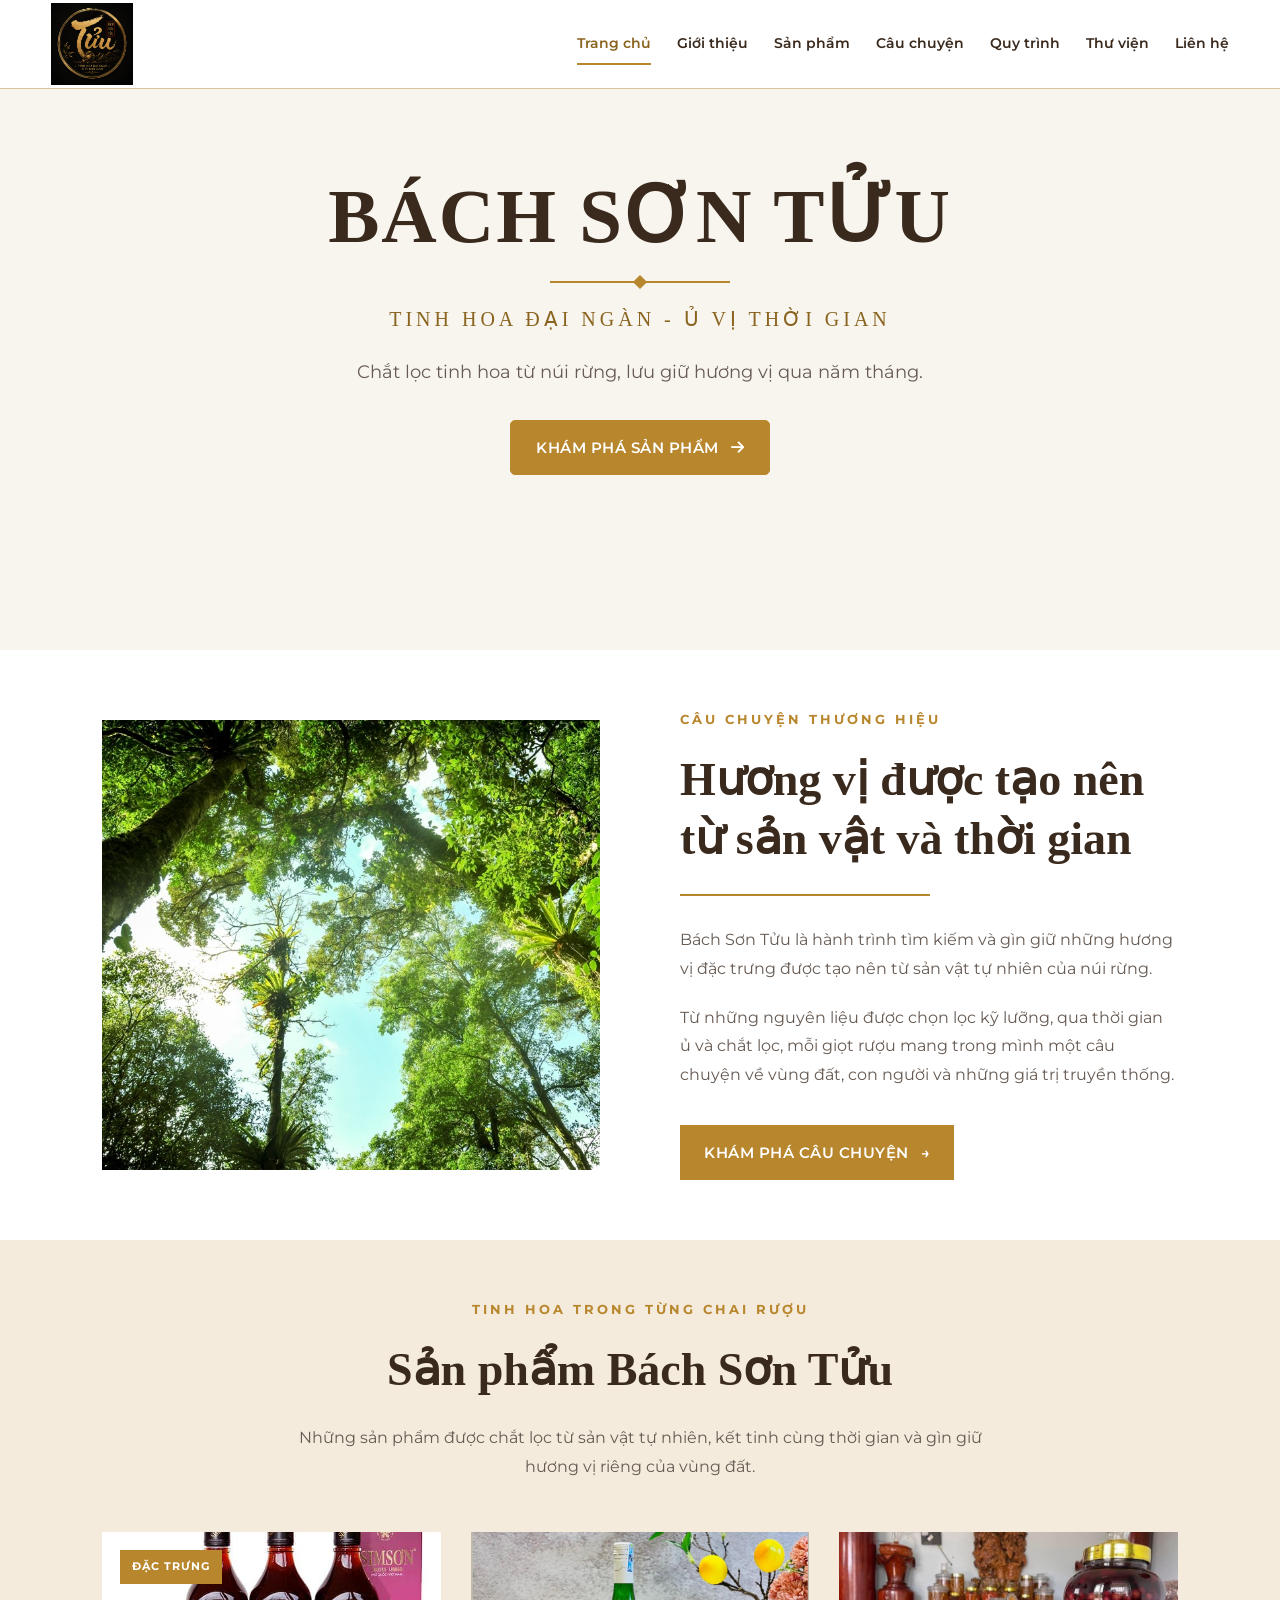
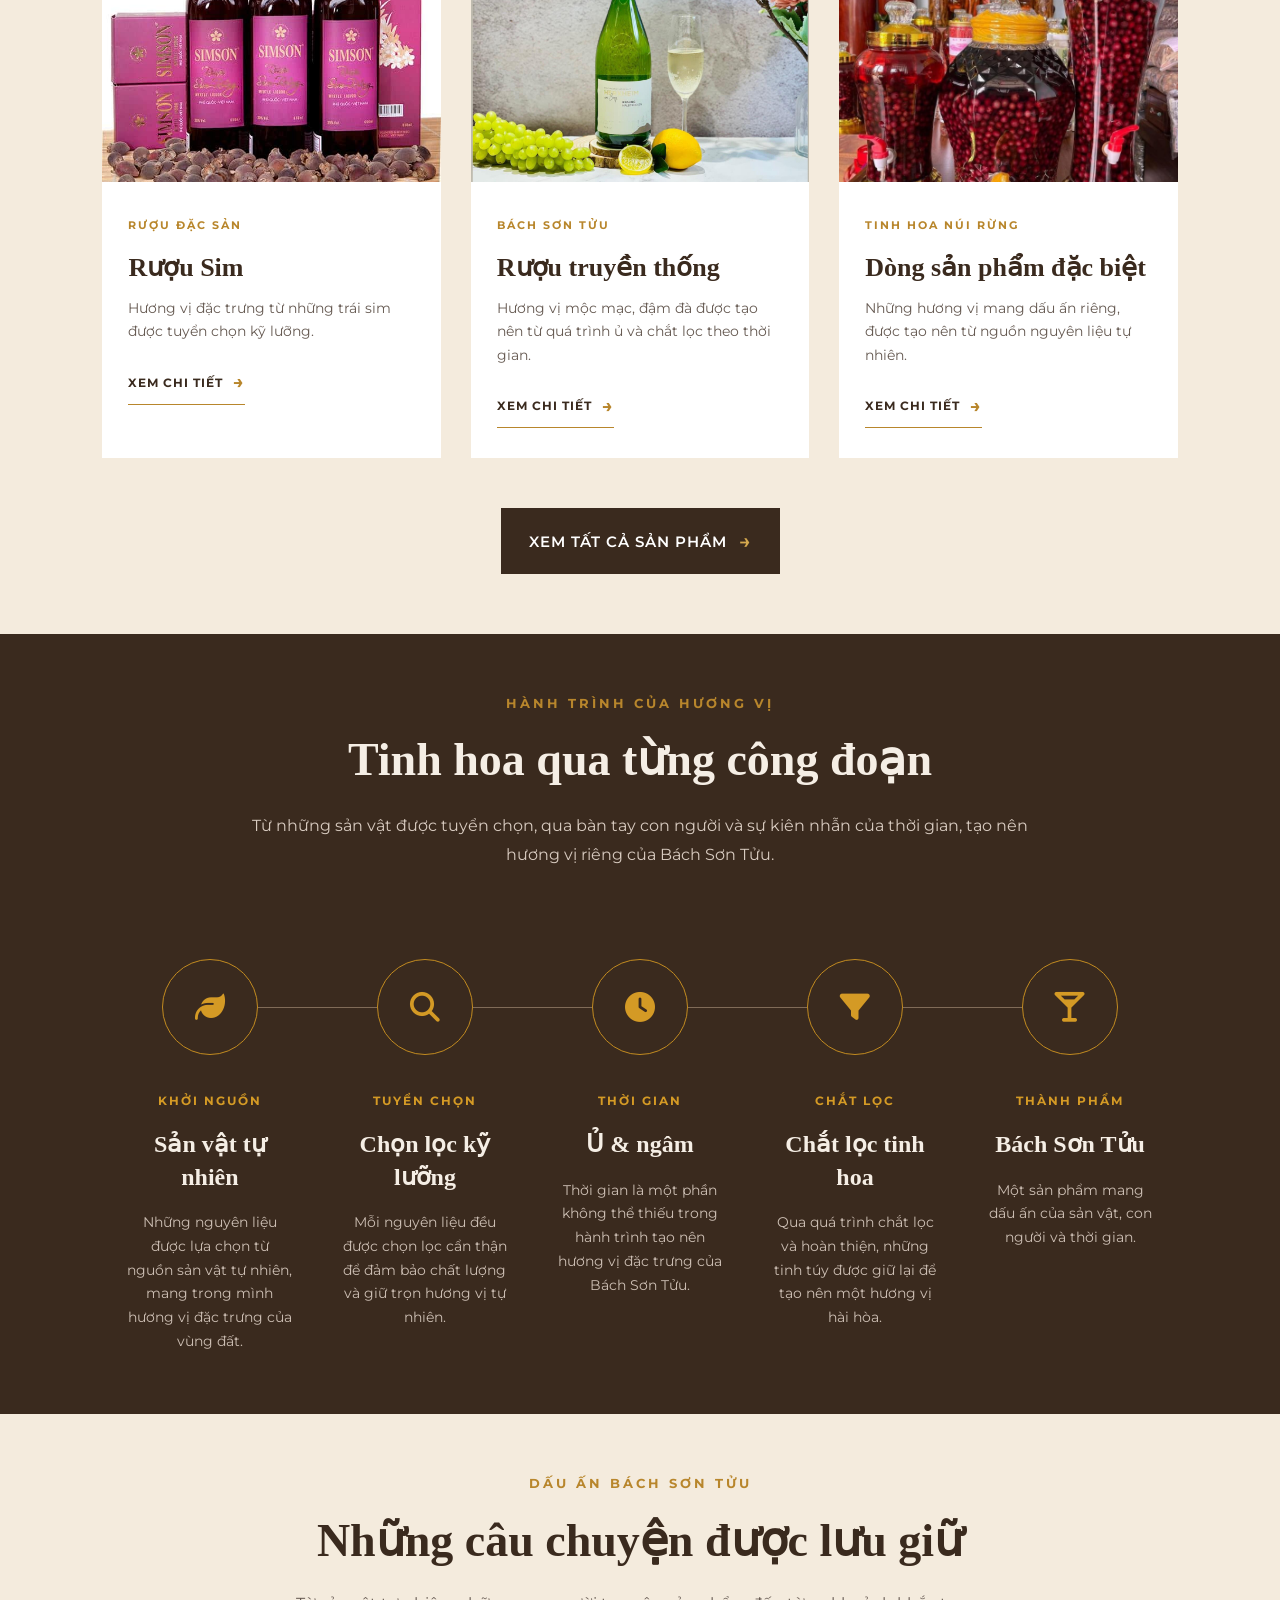
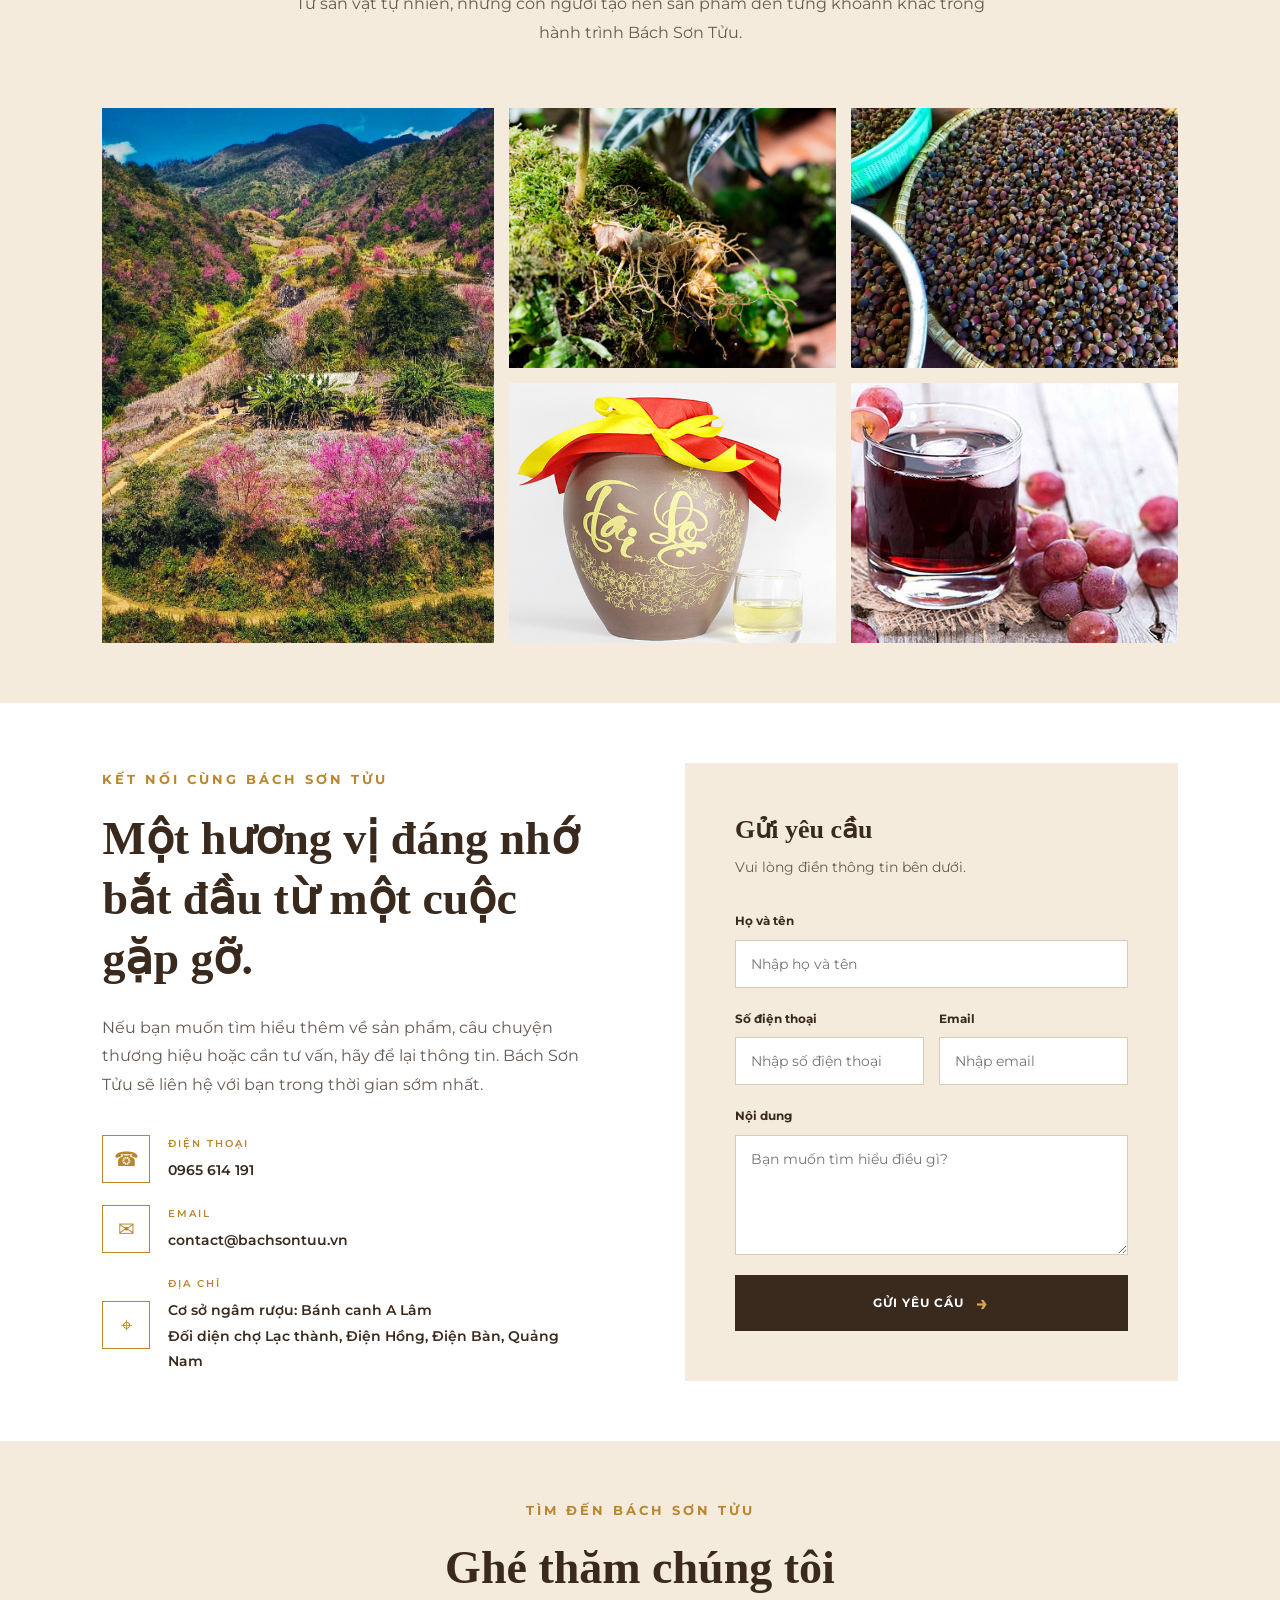
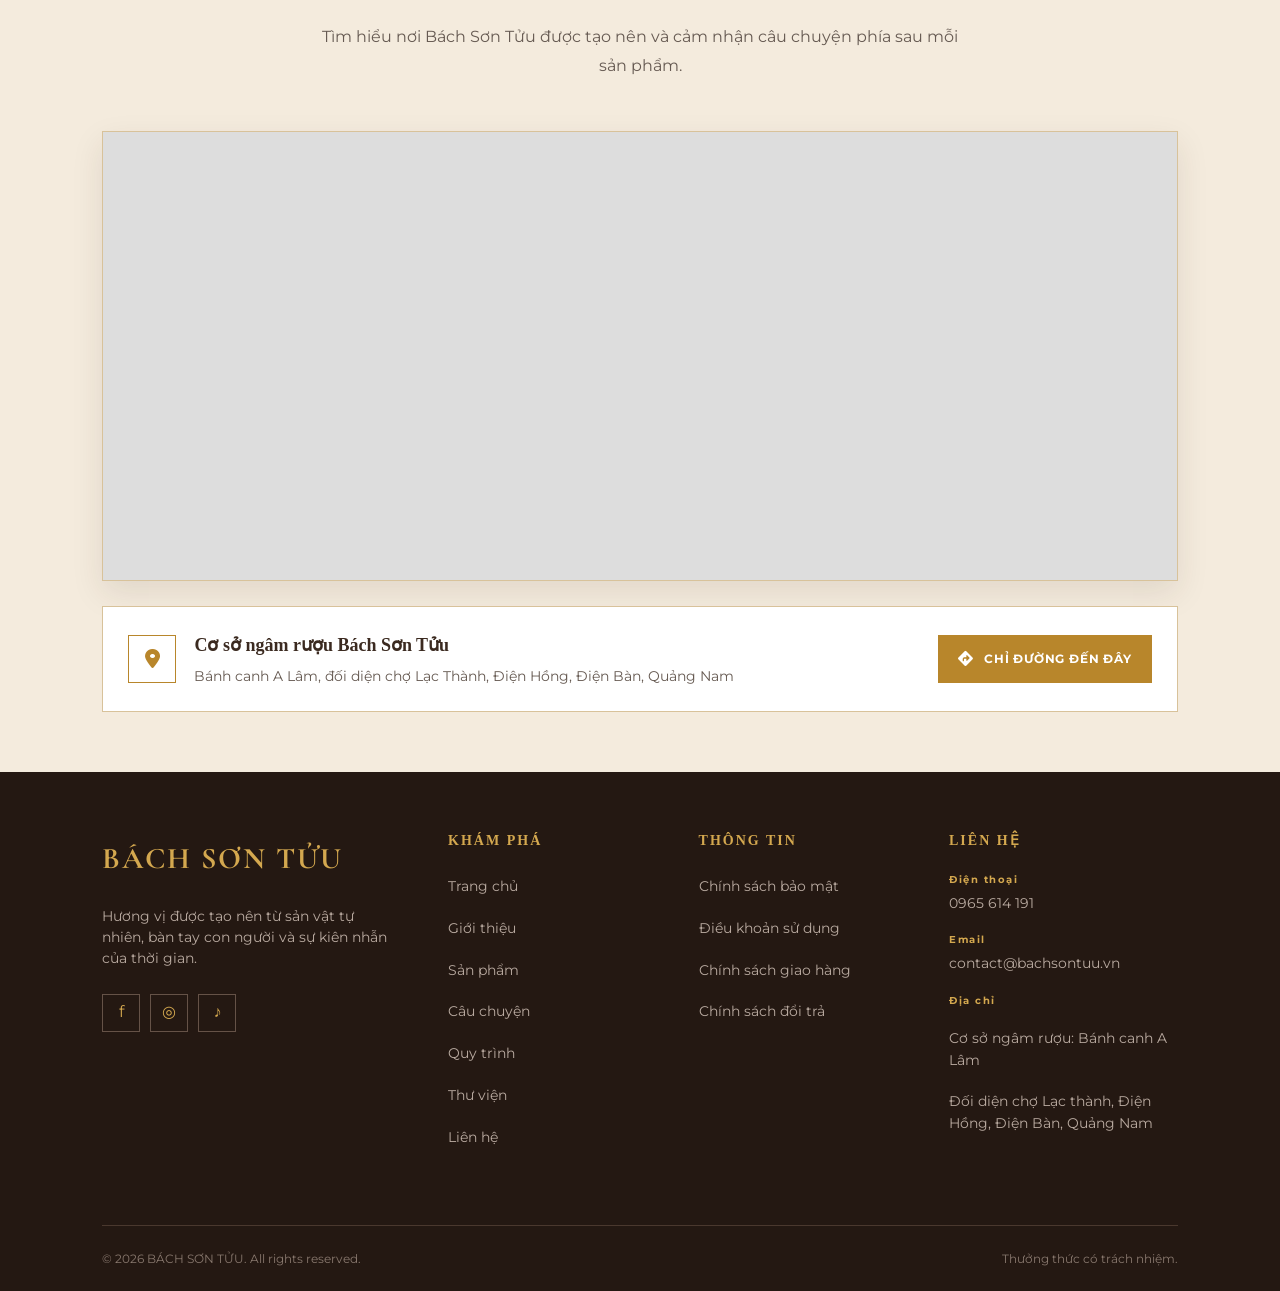
==== commit f94bc3e2: "Add files via upload" ====
--- a/index.html
+++ b/index.html
@@ -11,7 +11,6 @@
     <link rel="stylesheet" href="css/style.css">
     <link rel="stylesheet" href="css/responsive.css">
     <link rel="stylesheet" href="https://cdnjs.cloudflare.com/ajax/libs/font-awesome/6.5.2/css/all.min.css">
-    
 </head>
 
 <body>
@@ -935,8 +934,11 @@
 
                 <p>
                     <span>Địa chỉ</span>
-                        <p>Cơ sở ngâm rượu: Bánh canh A Lâm</p>
-                        <p>Đối diện chợ Lạc thành,
+                        <p>
+                            Cơ sở ngâm rượu: Bánh canh A Lâm
+                        </p>
+                        <p>
+                            Đối diện chợ Lạc thành,
                             Điện Hồng, Điện Bàn, Quảng Nam
                         </p>
                 </p>
--- a/css/style.css
+++ b/css/style.css
@@ -48,6 +48,8 @@
     /* FONT */
     --font-main: "Montserrat", sans-serif;
 
+    --header-height: 88px;
+
 }
 
 
@@ -69,7 +71,7 @@
     font-family: "Montserrat", sans-serif;
     background: var(--white);
     color: var(--text-main);
-    line-height: 1.7;
+    line-height: 1.8;
     overflow-x: hidden;
 }
 
@@ -117,17 +119,15 @@
     font-size: 26px;
 }
 
-
 /* =====================================================
    4. CONTAINER
 ===================================================== */
 
 .container {
-    width: 92%;
-    max-width: var(--container-width);
-    margin: 0 auto;
-}
-
+    width: 92%;                    /* rộng 92% */
+    max-width: 1280px;            /* nhưng không quá 1200px */
+    margin: 0 auto;                /* căn giữa */
+}
 
 /* =====================================================
    5. SECTION SUBTITLE
@@ -137,29 +137,35 @@
     display: block;
     margin-bottom: 20px;
     color: var(--gold);
-    font-size: 14px;
+    font-size: 13px;
     font-weight: 700;
     letter-spacing: 3px;
-}
-
+    line-height: 1.5;
+}
 
 /* =====================================================
    6. HEADER
 ===================================================== */
 
 .header {
-    position: sticky;
+    position: fixed; /* cố định menu trên màn hình hiển thị */
     top: 0;
     left: 0;
     width: 100%;
     background: rgba(255, 255, 255, 0.97);
     border-bottom: 1px solid var(--border);
     z-index: 1000;
-    transition: 0.3s ease;
+    transform: translateY(0);
+    transition: transform 0.35s ease;
+    will-change: transform;
+}
+
+.header.hide {
+    transform: translateY(-110%);
 }
 
 .header-container {
-    min-height: 88px;
+    min-height: var(--header-height);
     display: flex;
     align-items: center;
     justify-content: space-between;
@@ -187,7 +193,6 @@
 .logo:hover img {
     transform: scale(1.03);
 }
-
 
 /* =====================================================
    8. NAVIGATION
@@ -232,7 +237,6 @@
     width: 100%;
 }
 
-
 /* =====================================================
    9. MOBILE MENU BUTTON
 ===================================================== */
@@ -257,7 +261,6 @@
     border-color: var(--gold);
 }
 
-
 /* =====================================================
    10. MOBILE MENU
 ===================================================== */
@@ -265,7 +268,7 @@
 .mobile-menu {
     display: none;
     position: fixed;
-    top: 88px;
+    top: var(--header-height);
     left: 0;
     width: 100%;
     background: var(--white);
@@ -326,7 +329,7 @@
 
 .hero-line {
     position: relative;
-    width: 250px;
+    width: 180px;
     height: 2px;
     margin: 22px auto 18px;
     background: var(--gold);
@@ -361,7 +364,6 @@
     font-size: 18px;
     line-height: 1.7;
 }
-
 
 /* =====================================================
    12. HERO BUTTON
--- a/css/responsive.css
+++ b/css/responsive.css
@@ -1,32 +1,118 @@
 /* =====================================================
    BÁCH SƠN TỬU
-   RESPONSIVE CSS
+   RESPONSIVE CSS — BẢN ĐÃ CHUẨN HÓA
    Tablet / Mobile / Small Mobile
 ===================================================== */
 
-
 /* =====================================================
-   1. TABLET
-   <= 992px
+   0. NỀN TẢNG RESPONSIVE + HIỆU ỨNG CHUNG
 ===================================================== */
 
+html,
+body {
+    max-width: 100%;
+    overflow-x: hidden;
+}
+
+img {
+    max-width: 100%;
+}
+
+/* Hiệu ứng xuất hiện khi cuộn — JS thêm class .show */
+.reveal {
+    opacity: 0;
+    transform: translateY(35px);
+    transition:
+        opacity .7s ease var(--reveal-delay, 0ms),
+        transform .7s cubic-bezier(.22,1,.36,1) var(--reveal-delay, 0ms);
+}
+
+.reveal.show {
+    opacity: 1;
+    transform: translateY(0);
+}
+
+/* Ảnh chuyển động nhẹ khi hover */
+.story-image,
+.about-intro-image,
+.about-philosophy-image,
+.product-image,
+.product-detail-image,
+.gallery-item {
+    overflow: hidden;
+}
+
+.story-image img,
+.about-intro-image img,
+.about-philosophy-image img,
+.product-image img,
+.product-detail-image img,
+.gallery-item img {
+    transition: transform .7s cubic-bezier(.22,1,.36,1);
+}
+
+.story-image:hover img,
+.about-intro-image:hover img,
+.about-philosophy-image:hover img,
+.product-image:hover img,
+.product-detail-image:hover img,
+.gallery-item:hover img {
+    transform: scale(1.04);
+}
+
+/* Card chuyển động nhẹ */
+.product-card,
+.product-detail-card,
+.about-value-card,
+.story-value,
+.process-item {
+    transition:
+        transform .35s ease,
+        box-shadow .35s ease;
+}
+
+.product-card:hover,
+.product-detail-card:hover,
+.about-value-card:hover,
+.story-value:hover {
+    transform: translateY(-6px);
+}
+
+/* Tôn trọng người dùng tắt animation */
+@media (prefers-reduced-motion: reduce) {
+    *,
+    *::before,
+    *::after {
+        scroll-behavior: auto !important;
+        animation-duration: .01ms !important;
+        animation-iteration-count: 1 !important;
+        transition-duration: .01ms !important;
+    }
+
+    .reveal {
+        opacity: 1;
+        transform: none;
+    }
+}
+
+/* =====================================================
+   1. TABLET — <= 992px
+===================================================== */
+
 @media (max-width: 992px) {
-
-    /* =========================
-       GLOBAL
-    ========================= */
 
     .container {
         width: 90%;
     }
 
-
-    /* =========================
-       HEADER
-    ========================= */
-
+    /* HEADER */
+    .header {
+
+        transform: translateY(0);
+
+    }
     .header-container {
-        min-height: 78px;
+        min-height: 75px;
     }
 
     .logo img {
@@ -42,11 +128,7 @@
         font-size: 13px;
     }
 
-
-    /* =========================
-       HERO
-    ========================= */
-
+    /* HERO */
     .hero {
         min-height: 580px;
     }
@@ -69,17 +151,20 @@
         font-size: 16px;
     }
 
-
-    /* =========================
-       STORY - TRANG CHỦ
-    ========================= */
-
-    .story {
+    /* STORY */
+    .story,
+    .story-section {
         padding: 80px 6%;
     }
 
     .story-container {
+        grid-template-columns: 1fr;
         gap: 50px;
+    }
+
+    .story-content {
+        max-width: 700px;
+        margin: 0 auto;
     }
 
     .story-image {
@@ -90,11 +175,18 @@
         font-size: 36px;
     }
 
-
-    /* =========================
-       PRODUCTS - TRANG CHỦ
-    ========================= */
-
+    .story-reverse {
+        grid-template-columns: 1fr;
+    }
+
+    .story-reverse .story-content { order: 1; }
+    .story-reverse .story-image { order: 2; }
+
+    .story-values-grid {
+        grid-template-columns: repeat(2, minmax(0, 1fr));
+    }
+
+    /* PRODUCTS — HOME */
     .products {
         padding: 80px 6%;
     }
@@ -120,11 +212,7 @@
         font-size: 23px;
     }
 
-
-    /* =========================
-       PROCESS
-    ========================= */
-
+    /* PROCESS — HOME */
     .process {
         padding: 80px 6%;
     }
@@ -168,11 +256,7 @@
         line-height: 1.7;
     }
 
-
-    /* =========================
-       GALLERY
-    ========================= */
-
+    /* GALLERY */
     .gallery {
         padding: 80px 6%;
     }
@@ -186,11 +270,7 @@
         gap: 12px;
     }
 
-
-    /* =========================
-       CONTACT
-    ========================= */
-
+    /* CONTACT */
     .contact {
         padding: 80px 6%;
     }
@@ -207,11 +287,7 @@
         padding: 35px;
     }
 
-
-    /* =========================
-       LOCATION / GOOGLE MAPS
-    ========================= */
-
+    /* LOCATION */
     .location {
         padding: 80px 6%;
     }
@@ -232,11 +308,6 @@
         height: 400px;
     }
 
-
-    /* =========================
-       LOCATION ADDRESS
-    ========================= */
-
     .location-address {
         gap: 25px;
     }
@@ -249,11 +320,7 @@
         font-size: 14px;
     }
 
-
-    /* =========================
-       FOOTER
-    ========================= */
-
+    /* FOOTER */
     .footer {
         padding: 80px 6% 0;
     }
@@ -268,11 +335,7 @@
         max-width: 500px;
     }
 
-
-    /* =========================
-       PRODUCTS PAGE
-    ========================= */
-
+    /* PRODUCTS PAGE */
     .products-hero {
         min-height: 400px;
         padding: 70px 6%;
@@ -282,16 +345,15 @@
         font-size: 52px;
     }
 
-    .products-intro {
+    .products-intro,
+    .product-list-section,
+    .products-cta {
         padding: 80px 6%;
     }
 
-    .products-intro-content h2 {
+    .products-intro-content h2,
+    .product-list-header h2 {
         font-size: 38px;
-    }
-
-    .product-list-section {
-        padding: 80px 6%;
     }
 
     .product-list-grid {
@@ -303,34 +365,120 @@
         height: 380px;
     }
 
-    .products-cta {
+    /* ABOUT */
+    .about-hero {
+        min-height: 460px;
+        padding: 70px 6%;
+    }
+
+    .about-hero h1 {
+        font-size: 60px;
+    }
+
+    .about-intro,
+    .about-values,
+    .about-philosophy,
+    .about-cta {
+        padding: 85px 6%;
+    }
+
+    .about-intro-container,
+    .about-philosophy-container {
+        display: grid;
+        grid-template-columns: 1fr 1fr;
+        gap: 50px;
+        width: 100%;
+        max-width: 1200px;
+        margin: 0 auto;
+    }
+
+    .about-intro-image,
+    .about-philosophy-image {
+        width: 100%;
+        min-width: 0;
+        height: 450px;
+    }
+
+    .about-intro-image img,
+    .about-philosophy-image img {
+        width: 100%;
+        height: 100%;
+        object-fit: cover;
+    }
+
+    .about-intro-content,
+    .about-philosophy-content {
+        width: 100%;
+        min-width: 0;
+    }
+
+    .about-intro-content h2,
+    .about-philosophy-content h2 {
+        font-size: 37px;
+    }
+
+    .about-values-grid {
+        display: grid;
+        grid-template-columns: repeat(3, minmax(0, 1fr));
+        gap: 20px;
+        width: 100%;
+        max-width: 1200px;
+        margin: 0 auto;
+    }
+
+    .about-value-card {
+        width: 100%;
+        min-width: 0;
+        padding: 35px 20px;
+    }
+
+    .about-cta h2 {
+        font-size: 42px;
+    }
+
+    /* STORY PAGE */
+    .story-hero {
+        min-height: 500px;
         padding: 80px 6%;
     }
+
+    .story-hero h1 {
+        font-size: 46px;
+    }
+
+    .story-hero p {
+        font-size: 15px;
+    }
 }
 
-
 /* =====================================================
-   2. MOBILE
-   <= 768px
+   2. MOBILE — <= 768px
 ===================================================== */
 
 @media (max-width: 768px) {
 
-    /* =========================
-       GLOBAL
-    ========================= */
-
+    /* GLOBAL */
     .container {
         width: 90%;
     }
 
-
-    /* =========================
-       HEADER
-    ========================= */
+    :root {
+        --header-height: 70px;
+    }    
+
+    /* HEADER */
+    .header {
+        transition: transform 0.35s ease;
+        will-change: transform;
+    }
+
+    .header.hide {
+        transform: translateY(-110%);
+    }
 
     .header-container {
-        min-height: 72px;
+        min-height: 70px;
+        gap: 15px;
     }
 
     .logo img {
@@ -350,11 +498,7 @@
         top: 72px;
     }
 
-
-    /* =========================
-       HERO
-    ========================= */
-
+    /* HERO */
     .hero {
         min-height: 520px;
     }
@@ -386,18 +530,16 @@
         line-height: 1.7;
     }
 
-    .hero-button {
+    .hero-button,
+    .story-button,
+    .view-all-button {
         padding: 12px 20px;
         font-size: 12px;
     }
 
-
-    /* =========================
-       STORY - TRANG CHỦ
-       1 CỘT TRÊN MOBILE
-    ========================= */
-
-    .story {
+    /* STORY — HOME */
+    .story,
+    .story-section {
         padding: 70px 20px;
     }
 
@@ -444,15 +586,62 @@
 
     .story-button {
         margin-top: 10px;
-        padding: 13px 20px;
-        font-size: 12px;
-    }
-
-
-    /* =========================
-       PRODUCTS - TRANG CHỦ
-    ========================= */
-
+    }
+
+    /* STORY VALUES — CHỈ 1 BẢN */
+    .story-values {
+        width: 100%;
+        padding: 75px 20px;
+        overflow: hidden;
+    }
+
+    .story-values-header {
+        width: 100%;
+        max-width: 100%;
+        margin: 0 auto 40px;
+        text-align: center;
+    }
+
+    .story-values-header h2 {
+        font-size: 34px;
+        line-height: 1.2;
+    }
+
+    .story-values-grid {
+        width: 100%;
+        max-width: 500px;
+        margin: 0 auto;
+        display: grid;
+        grid-template-columns: 1fr !important;
+        gap: 18px;
+    }
+
+    .story-value {
+        width: 100%;
+        min-width: 0;
+        padding: 35px 25px;
+        text-align: center;
+    }
+
+    .story-value-icon {
+        width: 70px;
+        height: 70px;
+        margin: 0 auto 20px;
+    }
+
+    .story-value h3 {
+        font-size: 25px;
+        line-height: 1.3;
+    }
+
+    .story-value p {
+        max-width: 280px;
+        margin: 0 auto;
+        font-size: 14px;
+        line-height: 1.8;
+    }
+
+    /* PRODUCTS — HOME */
     .products {
         padding: 75px 20px;
     }
@@ -503,17 +692,7 @@
         margin-top: 40px;
     }
 
-    .view-all-button {
-        padding: 13px 22px;
-        font-size: 12px;
-    }
-
-
-    /* =========================
-       PROCESS
-       CHUYỂN 5 BƯỚC THÀNH DỌC
-    ========================= */
-
+    /* PROCESS — HOME: DỌC, KHÔNG MŨI TÊN */
     .process {
         padding: 75px 20px;
     }
@@ -552,8 +731,10 @@
         height: 72px;
         margin: 0;
         font-size: 24px;
-    }
-
+        z-index: 1;
+    }
+
+    /* Đường dọc tinh tế thay cho mũi tên */
     .process-item:not(:last-child)::after {
         top: 72px;
         left: 35px;
@@ -585,11 +766,7 @@
         line-height: 1.7;
     }
 
-
-    /* =========================
-       GALLERY
-    ========================= */
-
+    /* GALLERY */
     .gallery {
         padding: 75px 20px;
     }
@@ -619,11 +796,7 @@
         grid-row: span 1;
     }
 
-
-    /* =========================
-       CONTACT
-    ========================= */
-
+    /* CONTACT */
     .contact {
         padding: 75px 20px;
     }
@@ -660,11 +833,7 @@
         gap: 0;
     }
 
-
-    /* =========================
-       LOCATION / GOOGLE MAPS
-    ========================= */
-
+    /* LOCATION */
     .location {
         padding: 70px 20px;
     }
@@ -687,11 +856,6 @@
         width: 100%;
         height: 350px;
     }
-
-
-    /* =========================
-       LOCATION ADDRESS
-    ========================= */
 
     .location-address {
         display: flex;
@@ -730,11 +894,7 @@
         padding: 14px 20px;
     }
 
-
-    /* =========================
-       FOOTER
-    ========================= */
-
+    /* FOOTER */
     .footer {
         padding: 55px 20px 0;
     }
@@ -753,10 +913,7 @@
         font-size: 11px;
     }
 
-    .footer-column li a {
-        font-size: 13px;
-    }
-
+    .footer-column li a,
     .footer-contact p {
         font-size: 13px;
     }
@@ -768,12 +925,7 @@
         gap: 8px;
     }
 
-
-
-    /* =========================
-       PRODUCTS PAGE
-    ========================= */
-
+    /* PRODUCTS PAGE */
     .products-hero {
         min-height: 330px;
         padding: 70px 20px 60px;
@@ -794,15 +946,18 @@
         margin-top: 20px;
     }
 
-    .products-intro {
+    .products-intro,
+    .product-list-section {
         padding: 65px 20px;
     }
 
-    .products-intro-content {
-        width: 100%;
-    }
-
-    .products-intro-content h2 {
+    .products-intro-content,
+    .product-list-header {
+        width: 100%;
+    }
+
+    .products-intro-content h2,
+    .product-list-header h2 {
         font-size: 32px;
         line-height: 1.25;
     }
@@ -812,18 +967,8 @@
         line-height: 1.8;
     }
 
-    .product-list-section {
-        padding: 65px 20px;
-    }
-
     .product-list-header {
-        width: 100%;
         margin-bottom: 35px;
-    }
-
-    .product-list-header h2 {
-        font-size: 32px;
-        line-height: 1.25;
     }
 
     .product-list-grid {
@@ -890,22 +1035,261 @@
         font-size: 14px;
         line-height: 1.8;
     }
+
+    /* ABOUT */
+    .about-hero {
+        width: 100%;
+        min-height: 380px;
+        padding: 60px 20px;
+    }
+
+    .about-hero h1 {
+        font-size: 44px;
+        line-height: 1.15;
+    }
+
+    .about-intro,
+    .about-values,
+    .about-philosophy {
+        width: 100%;
+        padding: 70px 20px;
+        overflow: hidden;
+    }
+
+    .about-intro-container,
+    .about-philosophy-container {
+        display: grid !important;
+        grid-template-columns: 1fr !important;
+        gap: 40px !important;
+        width: 100% !important;
+        max-width: 100% !important;
+        margin: 0 auto !important;
+    }
+
+    .about-intro-image,
+    .about-philosophy-image {
+        display: block !important;
+        width: 100% !important;
+        max-width: 100% !important;
+        min-width: 0 !important;
+        height: 380px !important;
+        overflow: hidden !important;
+    }
+
+    .about-intro-image img,
+    .about-philosophy-image img {
+        display: block !important;
+        width: 100% !important;
+        max-width: 100% !important;
+        height: 100% !important;
+        object-fit: cover !important;
+    }
+
+    .about-intro-content,
+    .about-philosophy-content {
+        display: block !important;
+        width: 100% !important;
+        max-width: 100% !important;
+        min-width: 0 !important;
+        margin: 0 !important;
+    }
+
+    .about-intro-content h2,
+    .about-philosophy-content h2 {
+        width: 100% !important;
+        font-size: 34px !important;
+        line-height: 1.25 !important;
+        margin-bottom: 22px !important;
+    }
+
+    .about-intro-content p,
+    .about-philosophy-content p {
+        width: 100% !important;
+        font-size: 14px !important;
+        line-height: 1.8 !important;
+        margin-bottom: 20px;
+    }
+
+    .about-values-grid {
+        display: grid !important;
+        grid-template-columns: 1fr !important;
+        width: 100% !important;
+        max-width: 550px !important;
+        gap: 25px !important;
+        margin: 0 auto !important;
+    }
+
+    .about-value-card {
+        display: block;
+        width: 100% !important;
+        min-width: 0 !important;
+        padding: 35px 25px !important;
+        box-sizing: border-box;
+        text-align: center;
+    }
+
+    .about-value-icon {
+        width: 75px !important;
+        height: 75px !important;
+        margin: 0 auto !important;
+        display: flex !important;
+        align-items: center !important;
+        justify-content: center !important;
+        flex-shrink: 0;
+    }
+
+    .about-value-card h3 {
+        font-size: 25px !important;
+        line-height: 1.3 !important;
+        margin: 20px 0 15px !important;
+    }
+
+    .about-value-card p {
+        width: 100% !important;
+        max-width: 100% !important;
+        margin: 0 auto !important;
+        font-size: 14px !important;
+        line-height: 1.8 !important;
+    }
+
+    .about-cta {
+        width: 100%;
+        padding: 70px 20px;
+    }
+
+    .about-cta h2 {
+        font-size: 34px;
+        line-height: 1.25;
+    }
+
+    /* STORY PAGE */
+    .story-hero {
+        min-height: 500px;
+        padding: 80px 6%;
+    }
+
+    .story-hero h1 {
+        font-size: 46px;
+    }
+
+    .story-hero p {
+        font-size: 15px;
+    }
+
+    .story-time,
+    .story-values {
+        padding: 80px 20px;
+    }
+
+    .story-time h2,
+    .story-values-header h2,
+    .story-cta h2 {
+        font-size: 36px;
+    }
+
+    .story-values-grid {
+        grid-template-columns: 1fr !important;
+    }
+
+    .story-value {
+        padding: 35px 25px;
+    }
+
+    .story-cta {
+        padding: 60px 20px;
+    }
+
+    /* PROCESS PAGE — MOBILE */
+    .process-page-hero {
+        min-height: 420px;
+        padding: 70px 20px;
+    }
+
+    .process-page-hero h1 {
+        font-size: 42px;
+        line-height: 1.15;
+    }
+
+    .process-page-hero p {
+        font-size: 14px;
+        line-height: 1.7;
+    }
+
+    .process-detail {
+        padding: 70px 20px;
+    }
+
+    .process-detail-container {
+        display: flex;
+        flex-direction: column;
+        gap: 25px;
+    }
+
+    .process-step {
+        width: 100%;
+        padding: 30px 25px;
+        margin: 0;
+        text-align: center;
+        background: #fff;
+        border: 1px solid #d8c29a;
+        box-sizing: border-box;
+    }
+
+    .process-step-icon {
+        width: 90px;
+        height: 90px;
+        margin: 0 auto 22px;
+        font-size: 28px;
+    }
+
+    /* Điện thoại: bỏ hoàn toàn mũi tên giữa các bước */
+    .process-step:not(:last-child)::after {
+        content: none !important;
+        display: none !important;
+    }
+
+    .process-step-content {
+        width: 100%;
+        max-width: 330px;
+        margin: 0 auto;
+    }
+
+    .process-step-content h2 {
+        font-size: 29px;
+        line-height: 1.3;
+    }
+
+    .process-step-content p {
+        font-size: 14px;
+        line-height: 1.8;
+    }
+
+    .process-message,
+    .process-cta {
+        padding: 70px 20px;
+    }
+
+    .process-message h2,
+    .process-cta h2 {
+        font-size: 35px;
+        line-height: 1.25;
+    }
+
+    .process-message p,
+    .process-cta p {
+        font-size: 14px;
+        line-height: 1.8;
+    }
 }
 
-
 /* =====================================================
-   3. SMALL MOBILE
-   <= 480px
+   3. SMALL MOBILE — <= 480px
 ===================================================== */
 
 @media (max-width: 480px) {
 
-    /* =========================
-       HEADER
-    ========================= */
-
     .header-container {
-        min-height: 68px;
+        min-height: 70px;
     }
 
     .logo img {
@@ -923,11 +1307,7 @@
         top: 68px;
     }
 
-
-    /* =========================
-       HERO
-    ========================= */
-
+    /* HERO */
     .hero {
         min-height: 480px;
     }
@@ -954,12 +1334,9 @@
         font-size: 11px;
     }
 
-
-    /* =========================
-       STORY
-    ========================= */
-
-    .story {
+    /* STORY */
+    .story,
+    .story-section {
         padding: 60px 18px;
     }
 
@@ -974,18 +1351,36 @@
 
     .story-content h2 {
         font-size: 30px;
-        line-height: 1.25;
     }
 
     .story-content p {
         font-size: 13px;
     }
 
-
-    /* =========================
-       PRODUCTS - TRANG CHỦ
-    ========================= */
-
+    .story-time,
+    .story-values {
+        padding: 60px 18px;
+    }
+
+    .story-values-header h2,
+    .story-time h2,
+    .story-cta h2 {
+        font-size: 32px;
+    }
+
+    .story-value {
+        padding: 30px 20px;
+    }
+
+    .story-value h3 {
+        font-size: 23px;
+    }
+
+    .story-value p {
+        font-size: 13px;
+    }
+
+    /* PRODUCTS */
     .products {
         padding: 60px 18px;
     }
@@ -1006,11 +1401,7 @@
         font-size: 24px;
     }
 
-
-    /* =========================
-       PROCESS
-    ========================= */
-
+    /* PROCESS HOME */
     .process {
         padding: 60px 18px;
     }
@@ -1045,11 +1436,7 @@
         font-size: 12px;
     }
 
-
-    /* =========================
-       GALLERY
-    ========================= */
-
+    /* GALLERY */
     .gallery {
         padding: 60px 18px;
     }
@@ -1060,23 +1447,14 @@
 
     .gallery-grid {
         grid-template-columns: 1fr;
-        grid-template-rows:
-            260px
-            200px
-            200px
-            200px
-            200px;
+        grid-template-rows: 260px 200px 200px 200px 200px;
     }
 
     .gallery-large {
         grid-column: span 1;
     }
 
-
-    /* =========================
-       CONTACT
-    ========================= */
-
+    /* CONTACT */
     .contact {
         padding: 60px 18px;
     }
@@ -1089,11 +1467,7 @@
         padding: 25px 20px;
     }
 
-
-    /* =========================
-       LOCATION
-    ========================= */
-
+    /* LOCATION */
     .location {
         padding: 60px 18px;
     }
@@ -1134,11 +1508,7 @@
         font-size: 11px;
     }
 
-
-    /* =========================
-       FOOTER
-    ========================= */
-
+    /* FOOTER */
     .footer {
         padding: 50px 18px 0;
     }
@@ -1156,12 +1526,7 @@
         padding: 20px 0;
     }
 
-
-
-    /* =========================
-       PRODUCTS PAGE
-    ========================= */
-
+    /* PRODUCTS PAGE */
     .products-hero {
         min-height: 300px;
         padding: 60px 18px 50px;
@@ -1175,24 +1540,17 @@
         font-size: 13px;
     }
 
-    .products-intro {
-        padding: 55px 18px;
-    }
-
-    .products-intro-content h2 {
-        font-size: 29px;
-    }
-
+    .products-intro,
     .product-list-section {
         padding: 55px 18px;
     }
 
+    .products-intro-content h2,
     .product-list-header h2 {
         font-size: 29px;
     }
 
     .product-list-grid {
-        grid-template-columns: 1fr !important;
         gap: 25px;
     }
 
@@ -1215,369 +1573,8 @@
     .products-cta h2 {
         font-size: 30px;
     }
-}
-
-/* =====================================================
-   ABOUT PAGE
-   RESPONSIVE HOÀN CHỈNH
-===================================================== */
-
-/* =========================
-   TABLET
-   <= 992px
-========================= */
-
-@media (max-width: 992px) {
-
-    .about-hero {
-        min-height: 460px;
-        padding: 70px 6%;
-    }
-
-    .about-hero h1 {
-        font-size: 60px;
-    }
-
-    .about-intro {
-        padding: 85px 6%;
-    }
-
-    .about-intro-container {
-        display: grid;
-        grid-template-columns: 1fr 1fr;
-        gap: 50px;
-        width: 100%;
-        max-width: 1200px;
-        margin: 0 auto;
-    }
-
-    .about-intro-image {
-        width: 100%;
-        min-width: 0;
-        height: 450px;
-        overflow: hidden;
-    }
-
-    .about-intro-image img {
-        width: 100%;
-        height: 100%;
-        object-fit: cover;
-    }
-
-    .about-intro-content {
-        width: 100%;
-        min-width: 0;
-    }
-
-    .about-intro-content h2 {
-        font-size: 37px;
-    }
-
-    .about-values {
-        padding: 85px 6%;
-    }
-
-    .about-values-grid {
-        display: grid;
-        grid-template-columns: repeat(3, minmax(0, 1fr));
-        gap: 20px;
-        width: 100%;
-        max-width: 1200px;
-        margin: 0 auto;
-    }
-
-    .about-value-card {
-        width: 100%;
-        min-width: 0;
-        padding: 35px 20px;
-    }
-
-    .about-philosophy {
-        padding: 85px 6%;
-    }
-
-    .about-philosophy-container {
-        display: grid;
-        grid-template-columns: 1fr 1fr;
-        gap: 50px;
-        width: 100%;
-        max-width: 1200px;
-        margin: 0 auto;
-    }
-
-    .about-philosophy-content {
-        width: 100%;
-        min-width: 0;
-    }
-
-    .about-philosophy-content h2 {
-        font-size: 37px;
-    }
-
-    .about-philosophy-image {
-        width: 100%;
-        min-width: 0;
-        height: 450px;
-        overflow: hidden;
-    }
-
-    .about-philosophy-image img {
-        width: 100%;
-        height: 100%;
-        object-fit: cover;
-    }
-
-    .about-cta {
-        padding: 85px 6%;
-    }
-
-    .about-cta h2 {
-        font-size: 42px;
-    }
-}
-
-
-/* =========================
-   MOBILE
-   <= 768px
-========================= */
-
-@media (max-width: 768px) {
-
-    /* ABOUT HERO */
-
-    .about-hero {
-        width: 100%;
-        min-height: 380px;
-        padding: 60px 20px;
-    }
-
-    .about-hero h1 {
-        font-size: 44px;
-        line-height: 1.15;
-    }
-
-
-    /* ABOUT INTRO */
-
-    .about-intro {
-        width: 100%;
-        padding: 70px 20px;
-        overflow: hidden;
-    }
-
-    .about-intro-container {
-        display: grid !important;
-        grid-template-columns: 1fr !important;
-        gap: 40px !important;
-
-        width: 100% !important;
-        max-width: 100% !important;
-        margin: 0 auto !important;
-    }
-
-    .about-intro-image {
-        display: block !important;
-
-        width: 100% !important;
-        max-width: 100% !important;
-        min-width: 0 !important;
-
-        height: 380px !important;
-
-        overflow: hidden !important;
-    }
-
-    .about-intro-image img {
-        display: block !important;
-
-        width: 100% !important;
-        max-width: 100% !important;
-        height: 100% !important;
-
-        object-fit: cover !important;
-    }
-
-    .about-intro-content {
-        display: block !important;
-
-        width: 100% !important;
-        max-width: 100% !important;
-        min-width: 0 !important;
-
-        margin: 0 !important;
-    }
-
-    .about-intro-content h2 {
-        width: 100% !important;
-        font-size: 34px !important;
-        line-height: 1.25 !important;
-        margin-bottom: 22px !important;
-    }
-
-    .about-intro-content p {
-        width: 100% !important;
-        font-size: 14px !important;
-        line-height: 1.8 !important;
-    }
-
-
-    /* ABOUT VALUES */
-
-    .about-values {
-        width: 100%;
-        padding: 70px 20px !important;
-        overflow: hidden;
-    }
-
-    .about-values-grid {
-        display: grid !important;
-
-        grid-template-columns: 1fr !important;
-
-        width: 100% !important;
-        max-width: 550px !important;
-
-        gap: 25px !important;
-
-        margin: 0 auto !important;
-    }
-
-    .about-value-card {
-        display: block;
-        width: 100% !important;
-        min-width: 0 !important;
-
-        padding: 35px 25px !important;
-
-        box-sizing: border-box;
-        text-align: center;
-    }
-
-    .about-value-icon {
-        width: 75px !important;
-        height: 75px !important;
-
-        margin: 0 auto !important;
-
-        display: flex !important;
-        align-items: center !important;
-        justify-content: center !important;
-
-        flex-shrink: 0;
-    }
-
-    .about-value-card h3 {
-        font-size: 25px !important;
-        line-height: 1.3 !important;
-
-        margin: 20px 0 15px !important;
-    }
-
-    .about-value-card p {
-        width: 100% !important;
-        max-width: 100% !important;
-
-        margin: 0 auto !important;
-
-        font-size: 14px !important;
-        line-height: 1.8 !important;
-    }
-
-
-    /* ABOUT PHILOSOPHY */
-
-    .about-philosophy {
-        width: 100%;
-        padding: 70px 20px !important;
-        overflow: hidden;
-    }
-
-    .about-philosophy-container {
-        display: grid !important;
-
-        grid-template-columns: 1fr !important;
-
-        width: 100% !important;
-        max-width: 100% !important;
-
-        gap: 40px !important;
-
-        margin: 0 auto !important;
-    }
-
-    .about-philosophy-content {
-        display: block !important;
-
-        width: 100% !important;
-        max-width: 100% !important;
-        min-width: 0 !important;
-
-        margin: 0 !important;
-    }
-
-    .about-philosophy-content h2 {
-        width: 100% !important;
-
-        font-size: 34px !important;
-        line-height: 1.25 !important;
-
-        margin-bottom: 22px !important;
-    }
-
-    .about-philosophy-content p {
-        width: 100% !important;
-
-        font-size: 14px !important;
-        line-height: 1.8 !important;
-
-        margin-bottom: 20px !important;
-    }
-
-    .about-philosophy-image {
-        display: block !important;
-
-        width: 100% !important;
-        max-width: 100% !important;
-        min-width: 0 !important;
-
-        height: 380px !important;
-
-        overflow: hidden !important;
-    }
-
-    .about-philosophy-image img {
-        display: block !important;
-
-        width: 100% !important;
-        max-width: 100% !important;
-        height: 100% !important;
-
-        object-fit: cover !important;
-    }
-
-
-    /* ABOUT CTA */
-
-    .about-cta {
-        width: 100%;
-        padding: 70px 20px;
-    }
-
-    .about-cta h2 {
-        font-size: 34px;
-        line-height: 1.25;
-    }
-}
-
-
-/* =========================
-   SMALL MOBILE
-   <= 480px
-========================= */
-
-@media (max-width: 480px) {
-
+
+    /* ABOUT */
     .about-hero {
         min-height: 330px;
         padding: 50px 18px;
@@ -1585,51 +1582,35 @@
 
     .about-hero h1 {
         font-size: 36px;
-        line-height: 1.15;
-    }
-
-
-    .about-intro {
+    }
+
+    .about-intro,
+    .about-values,
+    .about-philosophy {
         padding: 60px 18px !important;
     }
 
-    .about-intro-container {
-        grid-template-columns: 1fr !important;
+    .about-intro-container,
+    .about-philosophy-container {
         gap: 35px !important;
     }
 
-    .about-intro-image {
-        width: 100% !important;
+    .about-intro-image,
+    .about-philosophy-image {
         height: 330px !important;
     }
 
-    .about-intro-image img {
-        width: 100% !important;
-        height: 100% !important;
-        object-fit: cover !important;
-    }
-
-    .about-intro-content {
-        width: 100% !important;
-    }
-
-    .about-intro-content h2 {
+    .about-intro-content h2,
+    .about-philosophy-content h2 {
         font-size: 30px !important;
-        line-height: 1.25 !important;
-    }
-
-    .about-intro-content p {
+    }
+
+    .about-intro-content p,
+    .about-philosophy-content p {
         font-size: 13px !important;
-        line-height: 1.8 !important;
-    }
-
-
-    .about-values {
-        padding: 60px 18px !important;
     }
 
     .about-values-grid {
-        grid-template-columns: 1fr !important;
         gap: 20px !important;
     }
 
@@ -1649,44 +1630,7 @@
 
     .about-value-card p {
         font-size: 13px !important;
-        line-height: 1.8 !important;
-    }
-
-
-    .about-philosophy {
-        padding: 60px 18px !important;
-    }
-
-    .about-philosophy-container {
-        grid-template-columns: 1fr !important;
-        gap: 35px !important;
-    }
-
-    .about-philosophy-content {
-        width: 100% !important;
-    }
-
-    .about-philosophy-content h2 {
-        font-size: 30px !important;
-        line-height: 1.25 !important;
-    }
-
-    .about-philosophy-content p {
-        font-size: 13px !important;
-        line-height: 1.8 !important;
-    }
-
-    .about-philosophy-image {
-        width: 100% !important;
-        height: 330px !important;
-    }
-
-    .about-philosophy-image img {
-        width: 100% !important;
-        height: 100% !important;
-        object-fit: cover !important;
-    }
-
+    }
 
     .about-cta {
         padding: 60px 18px;
@@ -1695,279 +1639,49 @@
     .about-cta h2 {
         font-size: 30px;
     }
+
+    /* PROCESS PAGE */
+    .process-page-hero {
+        min-height: 350px;
+        padding: 55px 18px;
+    }
+
+    .process-page-hero h1 {
+        font-size: 36px;
+    }
+
+    .process-detail {
+        padding: 60px 18px;
+    }
+
+    .process-step {
+        padding: 28px 20px;
+    }
+
+    .process-step-icon {
+        width: 78px;
+        height: 78px;
+        font-size: 25px;
+    }
+
+    .process-step-content h2 {
+        font-size: 27px;
+    }
+
+    .process-step-content p {
+        font-size: 13px;
+    }
+
+    .process-message,
+    .process-cta {
+        padding: 60px 18px;
+    }
+
+    .process-message h2,
+    .process-cta h2 {
+        font-size: 31px;
+    }
 }
 /* =====================================================
-   STORY RESPONSIVE
+   HEADER SCROLL
 ===================================================== */
-
-@media (max-width: 992px) {
-
-    .story-container {
-
-        grid-template-columns: 1fr;
-
-        gap: 50px;
-    }
-
-
-    .story-reverse {
-
-        grid-template-columns: 1fr;
-    }
-
-
-    .story-reverse .story-content {
-
-        order: 1;
-    }
-
-
-    .story-reverse .story-image {
-
-        order: 2;
-    }
-
-
-    .story-content {
-
-        max-width: 700px;
-
-        margin: 0 auto;
-    }
-
-
-    .story-image {
-
-        height: 450px;
-    }
-
-
-    .story-values-grid {
-
-        grid-template-columns:
-            repeat(2, 1fr);
-    }
-
-}
-
-
-@media (max-width: 768px) {
-
-    .story-hero {
-
-        min-height: 500px;
-
-        padding: 80px 6%;
-    }
-
-
-    .story-hero h1 {
-
-        font-size: 46px;
-    }
-
-
-    .story-hero p {
-
-        font-size: 15px;
-    }
-
-
-    .story-section {
-
-        padding: 80px 6%;
-    }
-
-
-    .story-image {
-
-        height: 380px;
-    }
-
-
-    .story-content h2 {
-
-        font-size: 36px;
-    }
-
-
-    .story-time {
-
-        padding: 85px 6%;
-    }
-
-
-    .story-time h2 {
-
-        font-size: 36px;
-    }
-
-
-    .story-values {
-
-        padding: 80px 6%;
-    }
-
-
-    .story-values-header h2 {
-
-        font-size: 36px;
-    }
-
-
-    .story-values-grid {
-
-        grid-template-columns: 1fr;
-
-        gap: 18px;
-    }
-
-
-    .story-value {
-
-        padding: 35px 25px;
-    }
-
-
-    .story-cta {
-
-        padding: 60px 6%;
-    }
-
-
-    .story-cta h2 {
-
-        font-size: 36px;
-    }
-
-}
-
-
-@media (max-width: 480px) {
-
-    .story-hero h1 {
-
-        font-size: 38px;
-    }
-
-
-    .story-hero {
-
-        padding: 70px 5%;
-    }
-
-
-    .story-section {
-
-        padding: 65px 5%;
-    }
-
-
-    .story-image {
-
-        height: 320px;
-    }
-
-
-    .story-content h2 {
-
-        font-size: 32px;
-    }
-
-
-    .story-time h2 {
-
-        font-size: 32px;
-    }
-
-
-    .story-cta h2 {
-
-        font-size: 32px;
-    }
-
-}
-/* =====================================================
-   STORY - GIÁ TRỊ THƯƠNG HIỆU MOBILE
-===================================================== */
-
-@media (max-width: 768px) {
-
-    .story-values {
-        width: 100%;
-        padding: 70px 20px;
-        overflow: hidden;
-    }
-
-    .story-values-header {
-        width: 100%;
-        margin-bottom: 40px;
-    }
-
-    .story-values-header h2 {
-        font-size: 34px;
-        line-height: 1.2;
-    }
-
-    .story-values-grid {
-        width: 100%;
-        max-width: 100%;
-        margin: 0 auto;
-
-        display: grid;
-        grid-template-columns: 1fr !important;
-
-        gap: 18px;
-
-        overflow: visible;
-    }
-
-    .story-value {
-        width: 100%;
-        min-width: 0;
-
-        padding: 35px 25px;
-
-        text-align: center;
-    }
-
-    .story-value-icon {
-        width: 70px;
-        height: 70px;
-
-        margin: 0 auto 20px;
-    }
-
-    .story-value h3 {
-        font-size: 25px;
-        line-height: 1.3;
-    }
-
-    .story-value p {
-        max-width: 280px;
-        margin: 0 auto;
-
-        font-size: 14px;
-        line-height: 1.8;
-    }
-
-}
-/* =====================================================
-   CHỐNG TRÀN NGANG TRÊN MOBILE
-===================================================== */
-
-@media (max-width: 768px) {
-
-    html,
-    body {
-        max-width: 100%;
-        overflow-x: hidden;
-    }
-
-    .story-values,
-    .story-values-grid,
-    .story-value {
-        max-width: 100%;
-    }
-
-}
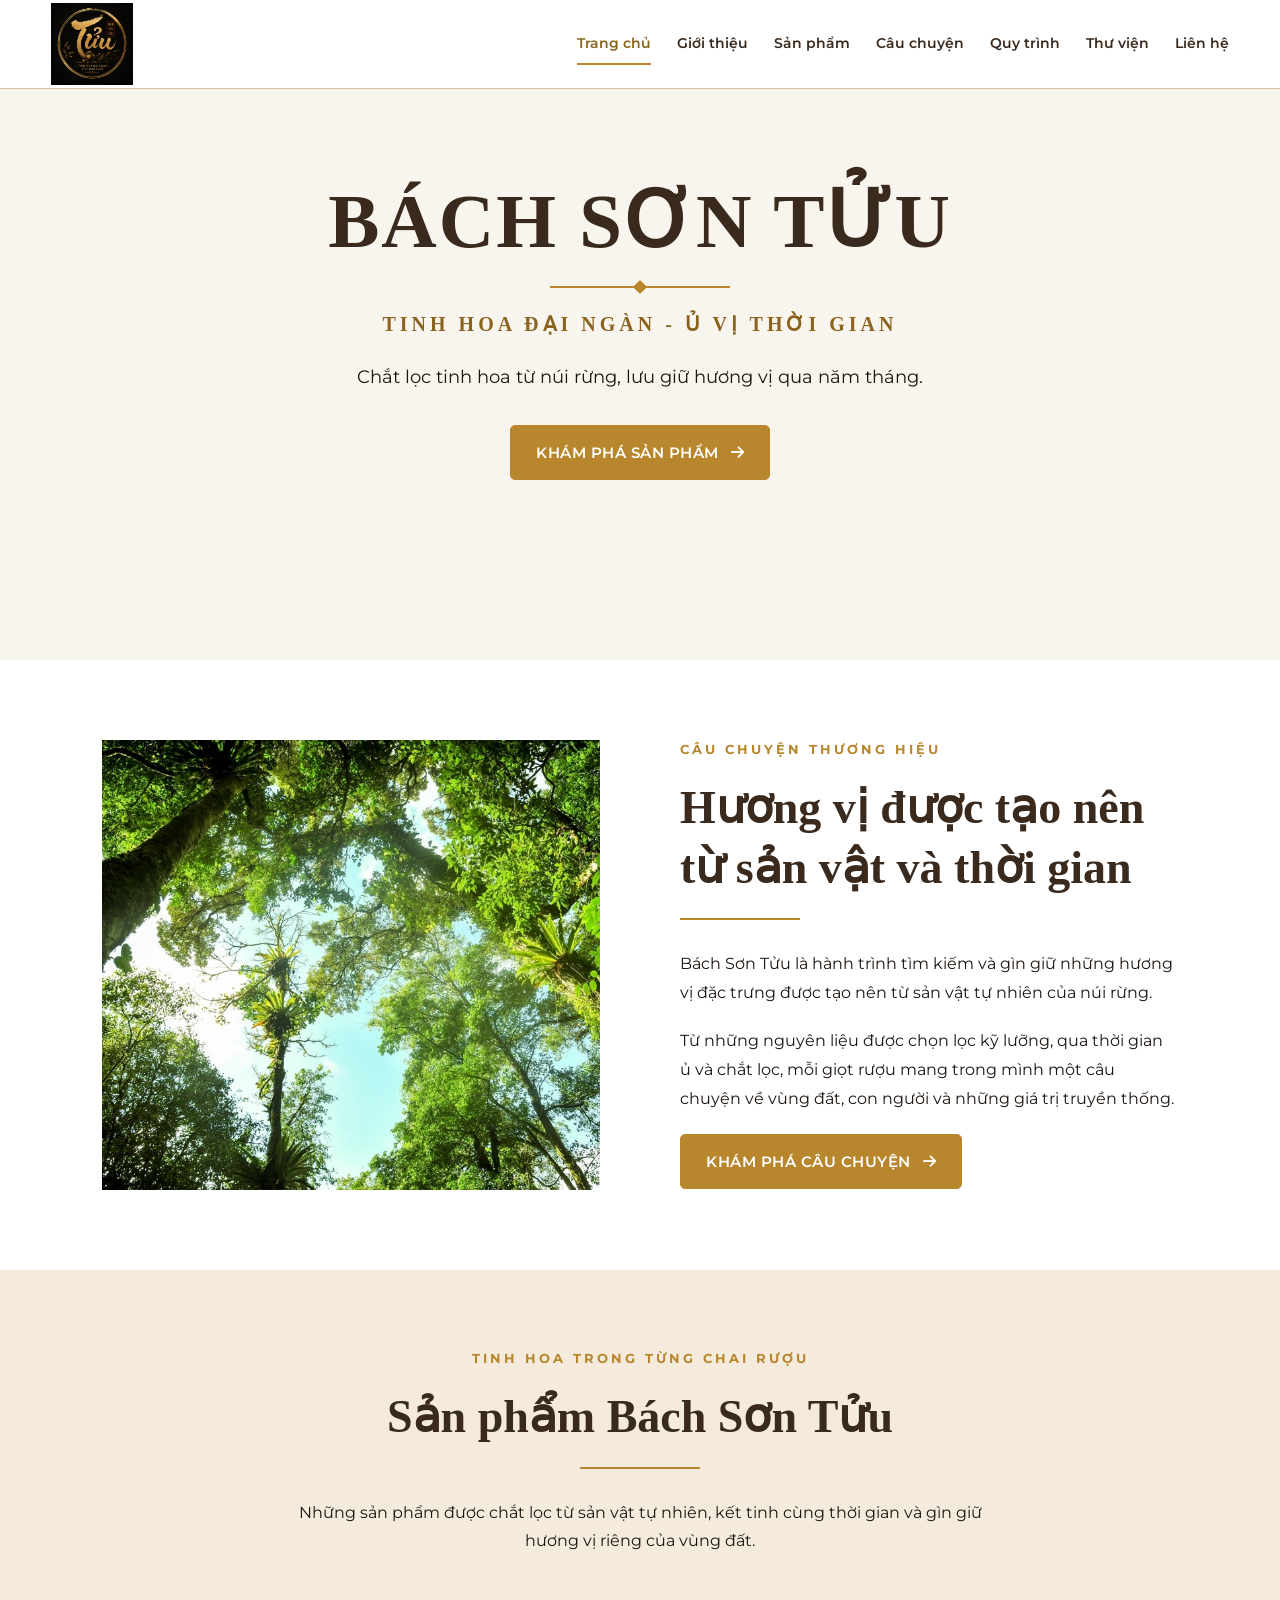
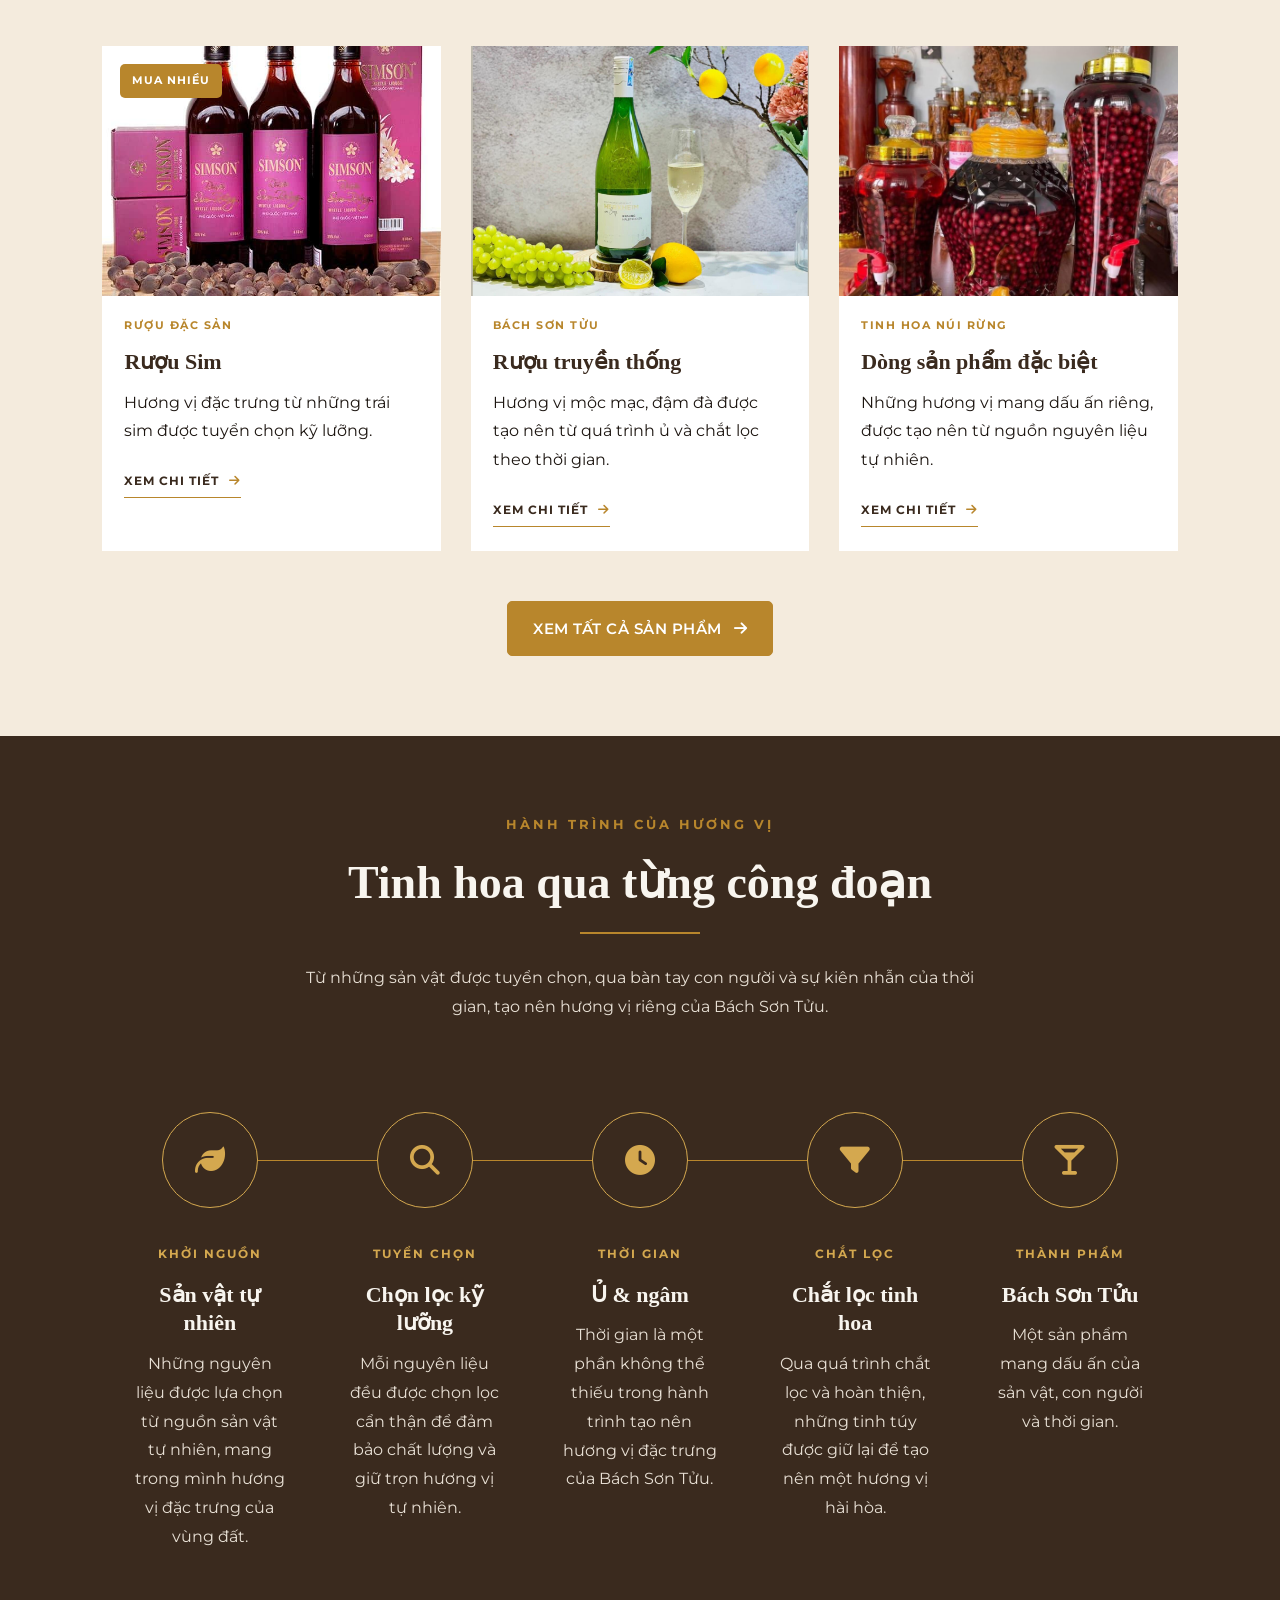
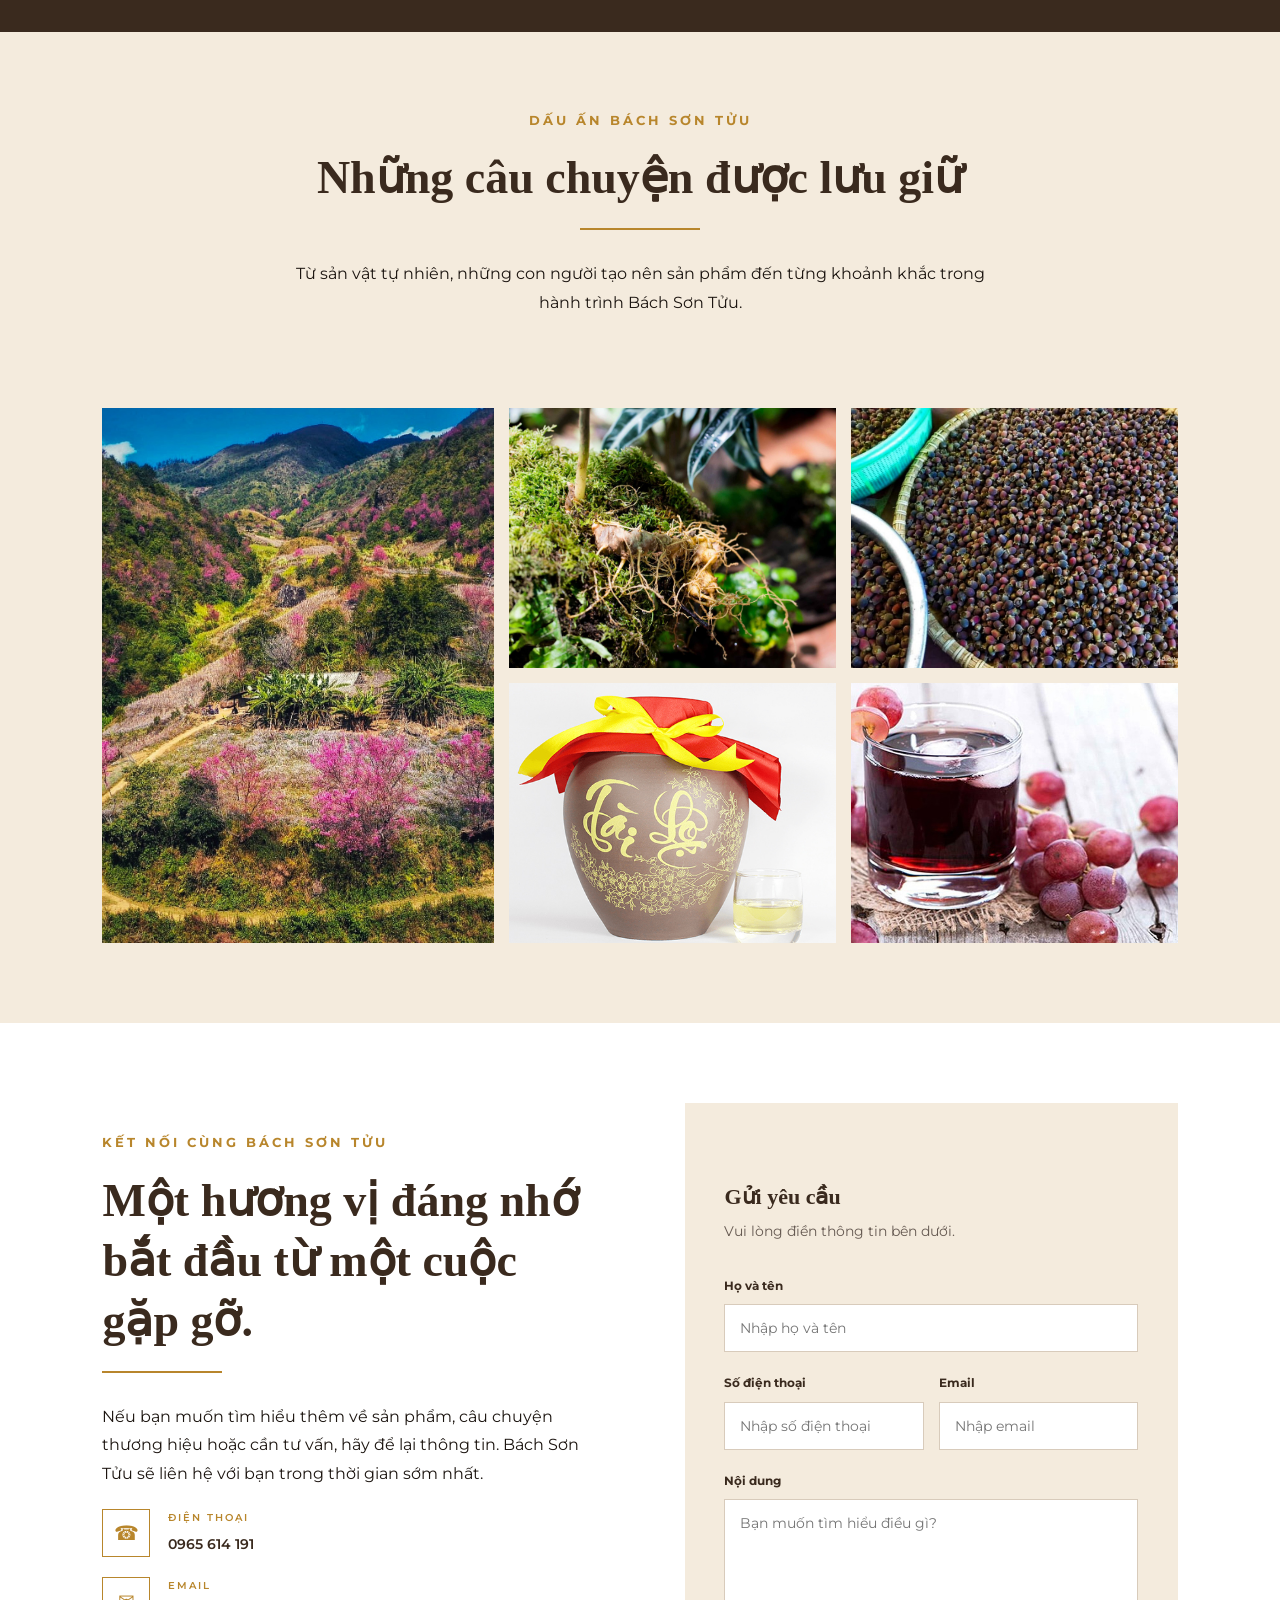
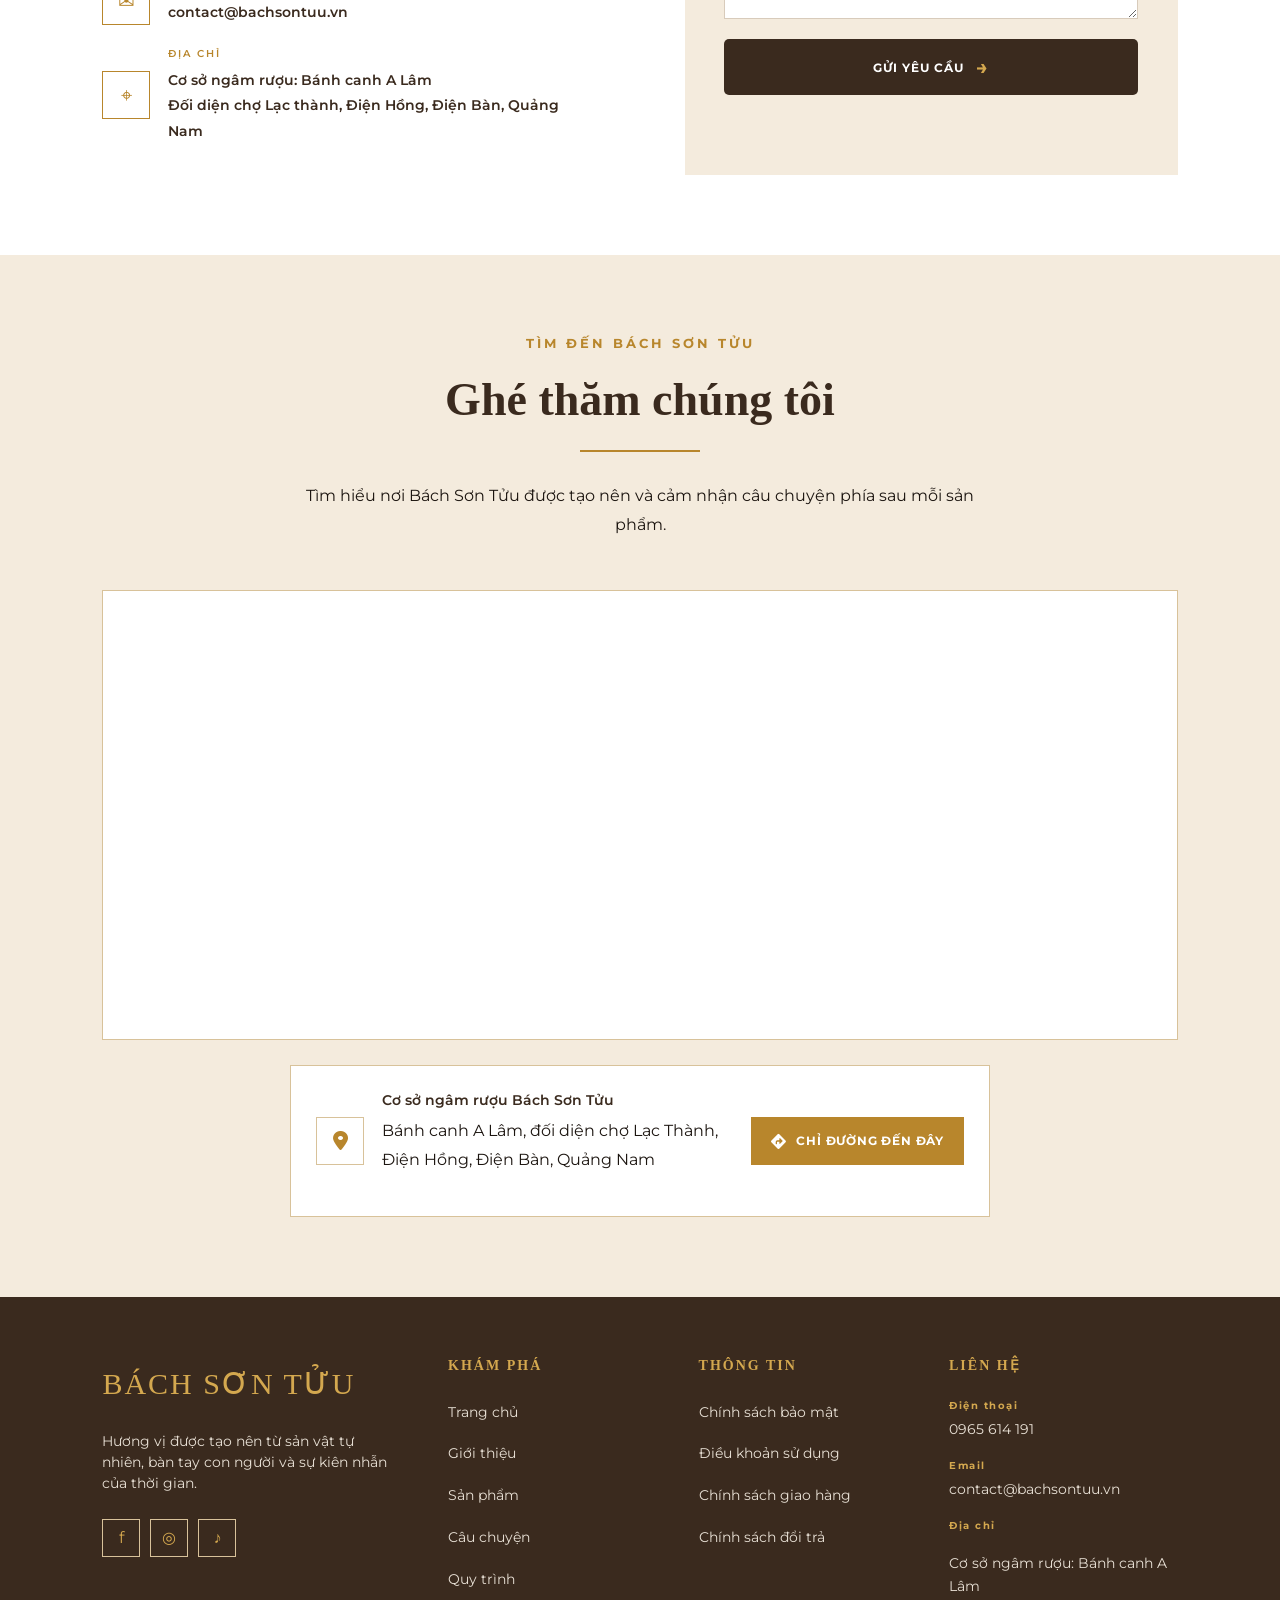
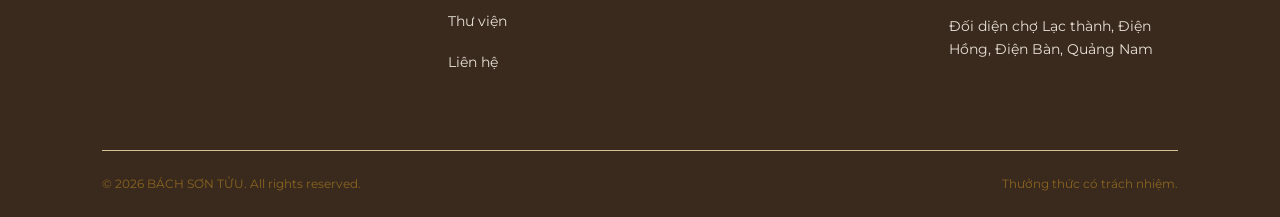
==== commit 2d66b82a: "Add files via upload" ====
--- a/index.html
+++ b/index.html
@@ -143,9 +143,9 @@
                 con người và những giá trị truyền thống.
             </p>
 
-            <a href="#" class="story-button">
+            <a href="story.html" class="story-button">
                 KHÁM PHÁ CÂU CHUYỆN
-                <span>→</span>
+                <i class="fa-solid fa-arrow-right"></i>
             </a>
 
         </div>
@@ -154,7 +154,7 @@
 
 </section>
 <!-- =========================
-     SẢN PHẨM TIÊU BIỂU
+     SẢN PHẨM BÁCH SƠN TỬU
 ========================= -->
 
 <section class="products">
@@ -168,6 +168,8 @@
         <h2>
             Sản phẩm Bách Sơn Tửu
         </h2>
+
+        <div class="products-line"></div>
 
         <p>
             Những sản phẩm được chắt lọc từ sản vật tự nhiên,
@@ -190,7 +192,7 @@
                 >
 
                 <span class="product-tag">
-                    ĐẶC TRƯNG
+                    MUA NHIỀU
                 </span>
 
             </div>
@@ -212,7 +214,7 @@
 
                 <a href="#" class="product-link">
                     XEM CHI TIẾT
-                    <span>→</span>
+                    <i class="fa-solid fa-arrow-right"></i>
                 </a>
 
             </div>
@@ -249,7 +251,7 @@
 
                 <a href="#" class="product-link">
                     XEM CHI TIẾT
-                    <span>→</span>
+                    <i class="fa-solid fa-arrow-right"></i>
                 </a>
 
             </div>
@@ -286,7 +288,7 @@
 
                 <a href="#" class="product-link">
                     XEM CHI TIẾT
-                    <span>→</span>
+                    <i class="fa-solid fa-arrow-right"></i>
                 </a>
 
             </div>
@@ -298,16 +300,16 @@
 
     <div class="products-button">
 
-        <a href="#" class="view-all-button">
+        <a href="products.html" class="view-all-button">
             XEM TẤT CẢ SẢN PHẨM
-            <span>→</span>
+            <i class="fa-solid fa-arrow-right"></i>
         </a>
 
     </div>
 
 </section>
 <!-- =====================================================
-     QUY TRÌNH
+     TINH HOA QUA TÙNG CÔNG ĐOẠN
 ===================================================== -->
 
 <section class="process">
@@ -321,6 +323,8 @@
         <h2>
             Tinh hoa qua từng công đoạn
         </h2>
+
+        <div class="process-line"></div>
 
         <p>
             Từ những sản vật được tuyển chọn,
@@ -475,9 +479,9 @@
     </div>
 
 </section>
-<!-- =========================
-     THƯ VIỆN HÌNH ẢNH & VIDEO
-========================= -->
+<!-- ===========================================================================
+     THƯ VIỆN HÌNH ẢNH & VIDEO - NHỮNG CÂU CHUYỆN ĐƯỢC LƯU GIỮ
+=========================================================================== -->
 
 <section class="gallery">
 
@@ -490,6 +494,8 @@
         <h2>
             Những câu chuyện được lưu giữ
         </h2>
+
+        <div class="gallery-line"></div>
 
         <p>
             Từ sản vật tự nhiên, những con người tạo nên sản phẩm
@@ -548,6 +554,8 @@
                 Một hương vị đáng nhớ
                 bắt đầu từ một cuộc gặp gỡ.
             </h2>
+
+            <div class="contact-line"></div>
 
             <p>
                 Nếu bạn muốn tìm hiểu thêm về sản phẩm,
@@ -702,7 +710,7 @@
 </section>
 
 <!-- =========================
-     GOOGLE MAP
+     GOOGLE MAP - GHÉ THĂM CHÚNG TÔI
 ========================= -->
 
 <section class="location">
@@ -716,6 +724,8 @@
         <h2>
             Ghé thăm chúng tôi
         </h2>
+
+        <div class="location-line"></div>
 
         <p>
             Tìm hiểu nơi Bách Sơn Tửu được tạo nên
--- a/css/style.css
+++ b/css/style.css
@@ -3,7 +3,6 @@
    TINH HOA ĐẠI NGÀN - Ủ VỊ THỜI GIAN
    MAIN STYLE
 ===================================================== */
-
 
 /* =====================================================
    1. BIẾN THƯƠNG HIỆU
@@ -25,10 +24,12 @@
     --cream: #F8F5EF;
     --cream-dark: #F4EBDD;
 
+    --cream-image: #E8DCCB;
+
     /* MÀU CHỮ */
     --text-main: #1C1510;
     --text-light: #665A52;
-    --text-muted: #B9AAA0;
+    --text-muted: #E8E0D5;
 
     /* VIỀN */
     --border: #D8C29A;
@@ -40,6 +41,9 @@
 
     /* KÍCH THƯỚC */
     --container-width: 1200px;
+    --content-width: 700px;
+    --padding-section: 80px 8%;
+    --header-width: 700px;
 
     /* BO GÓC */
     --radius-sm: 5px;
@@ -49,9 +53,9 @@
     --font-main: "Montserrat", sans-serif;
 
     --header-height: 88px;
-
-}
-
+    --hero-height: 660px;
+
+}
 
 /* =====================================================
    2. RESET
@@ -92,7 +96,6 @@
     font-family: inherit;
 }
 
-
 /* =====================================================
    3. TYPOGRAPHY
 ===================================================== */
@@ -101,7 +104,7 @@
 h2,
 h3,
 h4 {
-    margin: 0 0 25px;
+    margin: 0 0 20px;
     font-family: 'Playfair Display', serif;
     color: var(--brown);
     line-height: 1.3;
@@ -116,7 +119,127 @@
 }
 
 h3 {
-    font-size: 26px;
+    font-size: 22px;
+}
+
+/* =====================================================
+    LINE PAGE
+===================================================== */
+
+.index-line,
+.about-line,
+.products-line,
+.story-line,
+.story-time-line,
+.process-line,
+.gallery-line,
+.contact-line,
+.location-line {
+    width: 120px;
+    height: 2px;
+    margin: 20px 0 30px;
+    background: var(--gold);
+}
+/* =====================================================
+    BUTTON PAGE
+===================================================== */
+
+.hero-button,
+.view-all-button,
+.about-button,
+.about-cta-button,
+.products-cta-button,
+.story-button,
+.story-cta-button,
+.process-button,
+.process-cta-button,
+.gallery-button,
+.gallery-cta-button,
+.contact-button,
+.contact-cta-button {
+    display: inline-flex;
+    align-items: center;
+    gap: 12px;
+    padding: 13px 25px;
+    background: var(--gold);
+    color: var(--white);
+    border: 1px solid var(--gold);
+    border-radius: var(--radius-sm);
+    font-size: 15px;
+    font-weight: 600;
+    letter-spacing: 0.5px;
+    transition: 0.3s ease;
+}
+
+.hero-button i,
+.story-button i,
+.view-all-button i,
+.about-cta-button i,
+.products-cta-button i,
+.story-cta-button i,
+.process-cta-button i {
+    transition: 0.3s ease;
+}
+
+.hero-button:hover,
+.story-button:hover,
+.view-all-button:hover,
+.about-cta-button:hover,
+.products-cta-button:hover,
+.story-cta-button:hover,
+.process-cta-button:hover {
+    background: var(--gold-dark);
+    border-color: var(--gold-dark);
+    transform: translateY(-2px);
+}
+
+
+.hero-button:hover i,
+.story-button:hover i,
+.view-all-button:hover i,
+.about-cta-button:hover i,
+.products-cta-button:hover i,
+.story-cta-button:hover i,
+.process-cta-button:hover i {
+    transform: translateX(5px);
+}
+
+/* =====================================================
+   CONTENT
+===================================================== */
+
+.story-content p,
+.products-header p,
+.product-info p,
+.gallery-header p,
+.location-header p,
+.location-address p,
+.about-intro-content p,
+.about-values-header p,
+.about-value-card p,
+.about-philosophy-content p,
+.about-cta p,
+.products-intro-content p,
+.product-detail-content > p,
+.products-cta p,
+.story-conteline,
+.story-time p,
+.story-value p,
+.story-cta p,
+.process-page-hero p,
+.process-message p,
+.process-cta p,
+.contact-info > p {
+    margin-bottom: 20px;
+    color: var(--text-main);
+    font-size: 16px;
+    line-height: 1.8;
+}
+.text-content {
+    margin-bottom: 20px;
+    color: var(--text-main);
+    font-size: 16px;
+    line-height: 1.8;
 }
 
 /* =====================================================
@@ -124,9 +247,9 @@
 ===================================================== */
 
 .container {
-    width: 92%;                    /* rộng 92% */
-    max-width: 1280px;            /* nhưng không quá 1200px */
-    margin: 0 auto;                /* căn giữa */
+    width: 92%;                    
+    max-width: var(--container-width);
+    margin: 0 auto;               
 }
 
 /* =====================================================
@@ -140,7 +263,7 @@
     font-size: 13px;
     font-weight: 700;
     letter-spacing: 3px;
-    line-height: 1.5;
+    line-height: 1.3;
 }
 
 /* =====================================================
@@ -172,6 +295,12 @@
     gap: 30px;
 }
 
+.products-header,
+.about-values-header {
+    max-width: var(--header-width);
+    margin: 0 auto 90px;
+    text-align: center;
+}
 
 /* =====================================================
    7. LOGO
@@ -283,7 +412,7 @@
     color: var(--brown);
     font-size: 14px;
     font-weight: 600;
-    border-bottom: 1px solid #eee;
+    border-bottom: 1px solid var(--white);
     transition: 0.3s ease;
 }
 
@@ -303,12 +432,14 @@
 ===================================================== */
 
 .hero {
-    min-height: 650px;
-    display: flex;
-    align-items: center;
+    min-height: var(--hero-height);
+    display: flex;
+    align-items: center;
+    justify-content: center;
+    padding: var(--hero-padding);
+    background-color: var(--cream);
     text-align: center;
-    background-color: var(--cream);
-    overflow: hidden;
+    color: var(--cream);
 }
 
 .hero-content {
@@ -350,7 +481,7 @@
     margin: 8px 0 20px;
     font-family: 'Playfair Display', serif;
     font-size: 20px;
-    font-weight: 500;
+    font-weight: 600;
     letter-spacing: 4px;
     color: var(--gold-dark);
     text-transform: uppercase;
@@ -359,52 +490,18 @@
 .hero-description {
     max-width: 800px;
     margin: 20px auto 32px;
-    color: var(--text-light);
+    color: var(--text-main);
     text-align: center;
     font-size: 18px;
     line-height: 1.7;
 }
 
 /* =====================================================
-   12. HERO BUTTON
-===================================================== */
-
-.hero-button {
-    display: inline-flex;
-    align-items: center;
-    gap: 12px;
-    padding: 13px 25px;
-    background: var(--gold);
-    color: var(--white);
-    border: 1px solid var(--gold);
-    border-radius: var(--radius-sm);
-    font-size: 15px;
-    font-weight: 600;
-    letter-spacing: 0.5px;
-    transition: 0.3s ease;
-}
-
-.hero-button i {
-    transition: 0.3s ease;
-}
-
-.hero-button:hover {
-    background: var(--gold-dark);
-    border-color: var(--gold-dark);
-    transform: translateY(-2px);
-}
-
-.hero-button:hover i {
-    transform: translateX(5px);
-}
-
-
-/* =====================================================
    13. STORY - CÂU CHUYỆN
 ===================================================== */
 
 .story {
-    padding: 60px 8%;
+    padding: var(--padding-section);
     background: var(--white);
 }
 
@@ -427,6 +524,7 @@
     width: 100%;
     height: 100%;
     object-fit: cover;
+    display: block;
     transition: transform 0.6s ease;
 }
 
@@ -435,71 +533,21 @@
 }
 
 .story-content {
-    max-width: 520px;
-}
-
-.story-line {
-    width: 250px;
-    height: 2px;
-    margin-bottom: 30px;
-    background: var(--gold);
-}
-
-.story-content p {
-    margin-bottom: 20px;
-    color: var(--text-light);
-    font-size: 16px;
-    line-height: 1.8;
-}
-
-/* STORY BUTTON */
-
-.story-button {
-    display: inline-flex;
-    align-items: center;
-    gap: 12px;
-    margin-top: 15px;
-    padding: 14px 24px;
-    background: var(--gold);
-    color: var(--white);
-    font-size: 15px;
-    font-weight: 600;
-    letter-spacing: 0.5px;
-    transition: 0.3s ease;
-}
-
-.story-button span {
-    font-size: 15px;
-}
-
-.story-button:hover {
-    background: var(--brown);
-}
-
+    max-width: var(--content-width);
+}
 
 /* =====================================================
    14. PRODUCTS - SẢN PHẨM
 ===================================================== */
 
 .products {
-    padding: 60px 8%;
+    padding: var(--padding-section);
     background: var(--cream-dark);
 }
 
-.products-header {
-    max-width: 700px;
-    margin: 0 auto 50px;
-    text-align: center;
-}
-
-.products-header p {
-    margin: 0;
-    color: var(--text-light);
-    font-size: 16px;
-    line-height: 1.8;
-}
-
-
+.products-line {
+    margin: 20px auto 30px;
+}
 /* PRODUCT GRID */
 
 .products-grid {
@@ -510,11 +558,11 @@
     gap: 30px;
 }
 
-
 /* PRODUCT CARD */
 
 .product-card {
     background: var(--white);
+    overflow: hidden;
     transition:
         transform 0.4s ease,
         box-shadow 0.4s ease;
@@ -522,9 +570,10 @@
 
 .product-card:hover {
     transform: translateY(-8px);
-    box-shadow: var(--shadow-hover);
-}
-
+    box-shadow:
+        0 18px 40px
+        rgba(59, 42, 32, 0.13);
+}
 
 /* PRODUCT IMAGE */
 
@@ -533,12 +582,13 @@
     width: 100%;
     height: 250px;
     overflow: hidden;
-    background: #E8DCCB;
+    background: var(--cream-image);
 }
 
 .product-image img {
     width: 100%;
     height: 100%;
+    display: block;
     object-fit: cover;
     transition: transform 0.6s ease;
 }
@@ -546,7 +596,6 @@
 .product-card:hover .product-image img {
     transform: scale(1.05);
 }
-
 
 /* PRODUCT TAG */
 
@@ -559,35 +608,28 @@
     color: var(--white);
     font-size: 11px;
     font-weight: 700;
+    border-radius: var(--radius-sm);
     letter-spacing: 1px;
 }
 
-
 /* PRODUCT INFO */
 
 .product-info {
-    padding: 28px 26px 30px;
+    padding: 20px 22px 24px;
 }
 
 .product-category {
+    display: block;
+    margin-bottom: 10px;
     color: var(--gold);
     font-size: 11px;
     font-weight: 700;
-    letter-spacing: 2px;
+    letter-spacing: 1.5px;
 }
 
 .product-info h3 {
     margin: 12px 0;
-    
-}
-
-.product-info p {
-    margin: 0 0 22px;
-    color: var(--text-light);
-    font-size: 14px;
-    line-height: 1.7;
-}
-
+}
 
 /* PRODUCT LINK */
 
@@ -605,7 +647,7 @@
 }
 
 .product-link span {
-    color: var(--gold);
+    color: var(--gold-light);
     font-size: 18px;
 }
 
@@ -613,7 +655,15 @@
     color: var(--gold);
 }
 
-
+.product-link i {
+    color: var(--gold);
+    transition:
+        transform 0.3s ease;
+}
+
+.product-link:hover i {
+    transform: translateX(5px);
+}
 /* PRODUCTS BUTTON */
 
 .products-button {
@@ -624,79 +674,56 @@
 .view-all-button {
     display: inline-flex;
     align-items: center;
-    gap: 12px;
-    padding: 15px 28px;
+}
+
+/* =====================================================
+   15. PROCESS - QUY TRÌNH
+===================================================== */
+
+.process {
+    padding: var(--padding-section);
     background: var(--brown);
     color: var(--white);
-    font-size: 15px;
-    font-weight: 600;
-    letter-spacing: 1px;
-    transition: 0.3s ease;
-}
-
-.view-all-button span {
-    color: var(--gold-light);
-    font-size: 20px;
-}
-
-.view-all-button:hover {
-    background: var(--gold);
-}
-
-
-/* =====================================================
-   15. PROCESS - QUY TRÌNH
-===================================================== */
-
-.process {
-    padding: 60px 8%;
-    background: var(--brown);
-    color: #F5EEE5;
     overflow: hidden;
 }
 
+.process-line {
+    margin: 20px auto 30px;
+}
+
 .process-header {
-    max-width: 850px;
+    max-width: var(--header-width);
     margin: 0 auto 90px;
     text-align: center;
 }
 
 .process-header h2 {
-    margin: 0 0 25px;
-    color: #F5EEE5;
-    font-size: 46px;
-    line-height: 1.15;
+    color: var(--cream);
 }
 
 .process-header p {
-    max-width: 780px;
     margin: 0 auto;
-    color: #D8CBC0;
-    font-size: 16px;
-    line-height: 1.8;
-}
-
+    color: var(--text-muted);
+}
 
 /* PROCESS LIST */
 
 .process-list {
     width: 100%;
-    max-width: 1400px;
+    max-width: var(--container-width);
     margin: 0 auto;
     display: grid;
     grid-template-columns: repeat(5, minmax(0, 1fr));
 }
 
-
 /* PROCESS ITEM */
 
 .process-item {
     position: relative;
     min-width: 0;
-    padding: 0 25px;
+    padding: 0 30px;
     text-align: center;
 }
-
 
 /* PROCESS ICON */
 
@@ -709,14 +736,13 @@
     display: flex;
     align-items: center;
     justify-content: center;
-    border: 1px solid #C28B20;
+    border: 1px solid var(--gold-light);
     border-radius: 50%;
     background: var(--brown);
-    color: #D49A25;
+    color: var(--gold-light);
     font-size: 30px;
     transition: all 0.35s ease;
 }
-
 
 /* PROCESS CONNECTOR */
 
@@ -727,17 +753,16 @@
     left: calc(50% + 48px);
     width: calc(100% - 96px);
     height: 1px;
-    background: #806B58;
+    background: var(--gold);
     z-index: 1;
 }
-
 
 /* PROCESS TEXT */
 
 .process-content span {
     display: block;
     margin-bottom: 18px;
-    color: #D49A25;
+    color: var(--gold-light);
     font-size: 12px;
     font-weight: 700;
     letter-spacing: 2px;
@@ -745,25 +770,21 @@
 }
 
 .process-content h3 {
-    margin: 0 0 18px;
-    color: #F5EEE5;
-    font-size: 24px;
-    line-height: 1.35;
+    color: var(--cream);
+    margin: 12px 0;
 }
 
 .process-content p {
     max-width: 220px;
     margin: 0 auto;
-    color: #CDBFB4;
-    font-size: 14px;
-    line-height: 1.7;
+    color: var(--text-muted);
 }
 
 
 /* PROCESS HOVER */
 
 .process-item:hover .process-icon {
-    background: #C28B20;
+    background: var(--gold-light);
     color: var(--white);
     transform: translateY(-6px);
 }
@@ -774,28 +795,19 @@
 ===================================================== */
 
 .gallery {
-    padding: 60px 8%;
+    padding: var(--padding-section);
     background: var(--cream-dark);
 }
 
+.gallery-line {
+    margin: 20px auto 30px;
+}
+
 .gallery-header {
-    max-width: 700px;
-    margin: 0 auto 60px;
+    max-width: var(--header-width);
+    margin: 0 auto 90px;
     text-align: center;
 }
-
-.gallery-header h2 {
-    margin: 0 0 22px;
-    line-height: 1.2;
-}
-
-.gallery-header p {
-    margin: 0;
-    color: var(--text-light);
-    font-size: 16px;
-    line-height: 1.8;
-}
-
 
 /* GALLERY GRID */
 
@@ -811,7 +823,7 @@
 .gallery-item {
     position: relative;
     overflow: hidden;
-    background: #DDD;
+    background: var(--cream-image);
 }
 
 .gallery-large {
@@ -829,13 +841,12 @@
     transform: scale(1.06);
 }
 
-
 /* =====================================================
    17. CONTACT - LIÊN HỆ
 ===================================================== */
 
 .contact {
-    padding: 60px 8%;
+    padding: var(--padding-section);
     background: var(--white);
 }
 
@@ -848,31 +859,18 @@
     align-items: center;
 }
 
-
 /* CONTACT INFO */
 
 .contact-info {
-    max-width: 520px;
-}
-
-.contact-info h2 {
-    margin: 0 0 25px;
-}
-
-.contact-info > p {
-    margin-bottom: 35px;
-    color: var(--text-light);
-    font-size: 16px;
-    line-height: 1.8;
-}
-
+    max-width: var(--header-width);
+}
 
 /* CONTACT DETAILS */
 
 .contact-details {
     display: flex;
     flex-direction: column;
-    gap: 22px;
+    gap: 20px;
 }
 
 .contact-item {
@@ -914,7 +912,7 @@
 ===================================================== */
 
 .contact-form {
-    padding: 50px;
+    padding: var(--padding-section);
     background: var(--cream-dark);
 }
 
@@ -927,7 +925,6 @@
     color: var(--text-light);
     font-size: 14px;
 }
-
 
 /* FORM GROUP */
 
@@ -950,7 +947,7 @@
     padding: 14px 15px;
     border: 1px solid var(--border-light);
     background: var(--white);
-    color: var(--brown);
+    color: var(--text-main);
     font-size: 14px;
     outline: none;
     transition: border-color 0.3s ease;
@@ -964,7 +961,6 @@
 .form-group textarea:focus {
     border-color: var(--gold);
 }
-
 
 /* FORM ROW */
 
@@ -973,7 +969,6 @@
     grid-template-columns: 1fr 1fr;
     gap: 15px;
 }
-
 
 /* CONTACT BUTTON */
 
@@ -1009,16 +1004,19 @@
 
 .location {
     background-color: #f4ebdd;
-    padding: 60px 8%;
-}
-
+    padding: var(--padding-section);
+}
+
+.location-line {
+    margin: 20px auto 30px;
+}
 
 /* =========================
    HEADER
 ========================= */
 
 .location-header {
-    max-width: 700px;
+    max-width: var(--header-width);
     margin: 0 auto 50px;
     text-align: center;
 }
@@ -1026,16 +1024,6 @@
 .location-header .section-subtitle {
     margin-bottom: 18px;
 }
-
-
-.location-header p {
-    max-width: 650px;
-    margin: 0 auto;
-    color: #665a52;
-    font-size: 16px;
-    line-height: 1.8;
-}
-
 
 /* =========================
    MAP
@@ -1047,12 +1035,11 @@
     height: 450px;
     margin: 0 auto;
     overflow: hidden;
-    border: 1px solid #d8c29a;
-    background-color: #ddd;
+    border: 1px solid var(--border);
+    background-color: var(--white);
     box-shadow:
-        0 12px 30px rgba(59, 42, 32, 0.10);
-}
-
+        0 12px 30px var(--shadow-hover);
+}
 
 /* GOOGLE MAP IFRAME */
 
@@ -1069,17 +1056,16 @@
 
 .location-address {
 
-    max-width: 1200px;
+    max-width: var(--header-width);
     margin: 25px auto 0;
     padding: 22px 25px;
     display: flex;
     align-items: center;
     justify-content: space-between;
     gap: 30px;
-    background-color: #ffffff;
-    border: 1px solid #d8c29a;
-}
-
+    background-color: var(--white);
+    border: 1px solid var(--border);
+}
 
 /* =========================
    ADDRESS INFO
@@ -1093,56 +1079,31 @@
     min-width: 0;
 }
 
-
 /* ICON */
 
 .location-address-icon {
 
     width: 48px;
     height: 48px;
-
-    display: flex;
-
+    display: flex;
     align-items: center;
     justify-content: center;
-
     flex-shrink: 0;
-
-    border: 1px solid #b8862b;
-
-    color: #b8862b;
-
+    border: 1px solid var(--border);
+    color: var(--gold);
     font-size: 20px;
 }
 
-
 /* TEXT */
 
 .location-address strong {
 
     display: block;
-
     margin-bottom: 4px;
-
-    color: #3b2a20;
-
-    font-family: Georgia, serif;
-
-    font-size: 18px;
-}
-
-
-.location-address p {
-
-    margin: 0;
-
-    color: #665a52;
-
+    color: var(--brown);
     font-size: 14px;
-
-    line-height: 1.7;
-}
-
+    font-weight: 600;
+}
 
 /* =========================
    NÚT CHỈ ĐƯỜNG
@@ -1151,47 +1112,31 @@
 .location-direction-button {
 
     display: inline-flex;
-
     align-items: center;
     justify-content: center;
-
     gap: 10px;
-
     flex-shrink: 0;
-
     padding: 13px 20px;
-
-    background-color: #b8862b;
-
-    color: #ffffff;
-
+    background-color: var(--gold);
+    color: var(--white);
     font-size: 12px;
-
     font-weight: 700;
-
     letter-spacing: 0.8px;
-
     text-decoration: none;
-
     transition: all 0.3s ease;
 }
 
-
 .location-direction-button i {
 
     font-size: 15px;
-
     transition: transform 0.3s ease;
 }
 
-
 .location-direction-button:hover {
 
-    background-color: #3b2a20;
-
+    background-color: var(--brown-dark);
     transform: translateY(-2px);
 }
-
 
 .location-direction-button:hover i {
 
@@ -1204,7 +1149,7 @@
 
 .footer {
     padding: 60px 8% 0;
-    background: var(--brown-dark);
+    background: var(--brown);
     color: var(--white);
 }
 
@@ -1217,7 +1162,6 @@
     padding-bottom: 60px;
 }
 
-
 /* FOOTER BRAND */
 
 .footer-brand {
@@ -1228,9 +1172,9 @@
     display: inline-block;
     margin-bottom: 20px;
     color: var(--gold-light);
-    font-family: "Cormorant Garamond", Georgia, serif;
+    font-family: 'Playfair Display', serif;
     font-size: 30px;
-    font-weight: 700;
+    font-weight: 500;
     letter-spacing: 2px;
 }
 
@@ -1241,7 +1185,6 @@
     line-height: 1.5;
 }
 
-
 /* SOCIAL */
 
 .footer-social {
@@ -1255,7 +1198,7 @@
     display: flex;
     align-items: center;
     justify-content: center;
-    border: 1px solid #655247;
+    border: 1px solid var(--border);
     color: var(--gold-light);
     font-size: 16px;
     transition: 0.3s ease;
@@ -1274,7 +1217,7 @@
     margin: 0 0 22px;
     color: var(--gold-light);
     font-size: 14px;
-    font-weight: 700;
+    font-weight: 600;
     letter-spacing: 2px;
 }
 
@@ -1298,7 +1241,6 @@
     padding-left: 4px;
     color: var(--gold-light);
 }
-
 
 /* FOOTER CONTACT */
 
@@ -1318,7 +1260,6 @@
     letter-spacing: 1.5px;
 }
 
-
 /* FOOTER BOTTOM */
 
 .footer-bottom {
@@ -1328,85 +1269,15 @@
     display: flex;
     justify-content: space-between;
     gap: 20px;
-    border-top: 1px solid #4A382E;
+    border-top: 1px solid var(--border);
 }
 
 .footer-bottom p {
     margin: 0;
-    color: #88786E;
+    color: var(--gold-dark);
     font-size: 12px;
 }
 
-/* =====================================================
-   JAVASCRIPT EFFECT
-===================================================== */
-
-
-/* =========================
-   HEADER HIDE
-========================= */
-
-.header.hide {
-    transform: translateY(-100%);
-}
-
-
-/* =========================
-   REVEAL EFFECT
-========================= */
-
-.reveal {
-
-    opacity: 0;
-
-    transform: translateY(35px);
-
-    transition:
-        opacity 0.8s ease,
-        transform 0.8s ease;
-}
-
-
-.reveal.show {
-
-    opacity: 1;
-
-    transform: translateY(0);
-}
-
-
-/* =========================
-   PRODUCT CARD DELAY
-========================= */
-
-.product-card:nth-child(2) {
-    transition-delay: 0.1s;
-}
-
-.product-card:nth-child(3) {
-    transition-delay: 0.2s;
-}
-
-
-/* =========================
-   PROCESS DELAY
-========================= */
-
-.process-item:nth-child(2) {
-    transition-delay: 0.1s;
-}
-
-.process-item:nth-child(3) {
-    transition-delay: 0.2s;
-}
-
-.process-item:nth-child(4) {
-    transition-delay: 0.3s;
-}
-
-.process-item:nth-child(5) {
-    transition-delay: 0.4s;
-}
 /* =====================================================
    END
 ===================================================== */
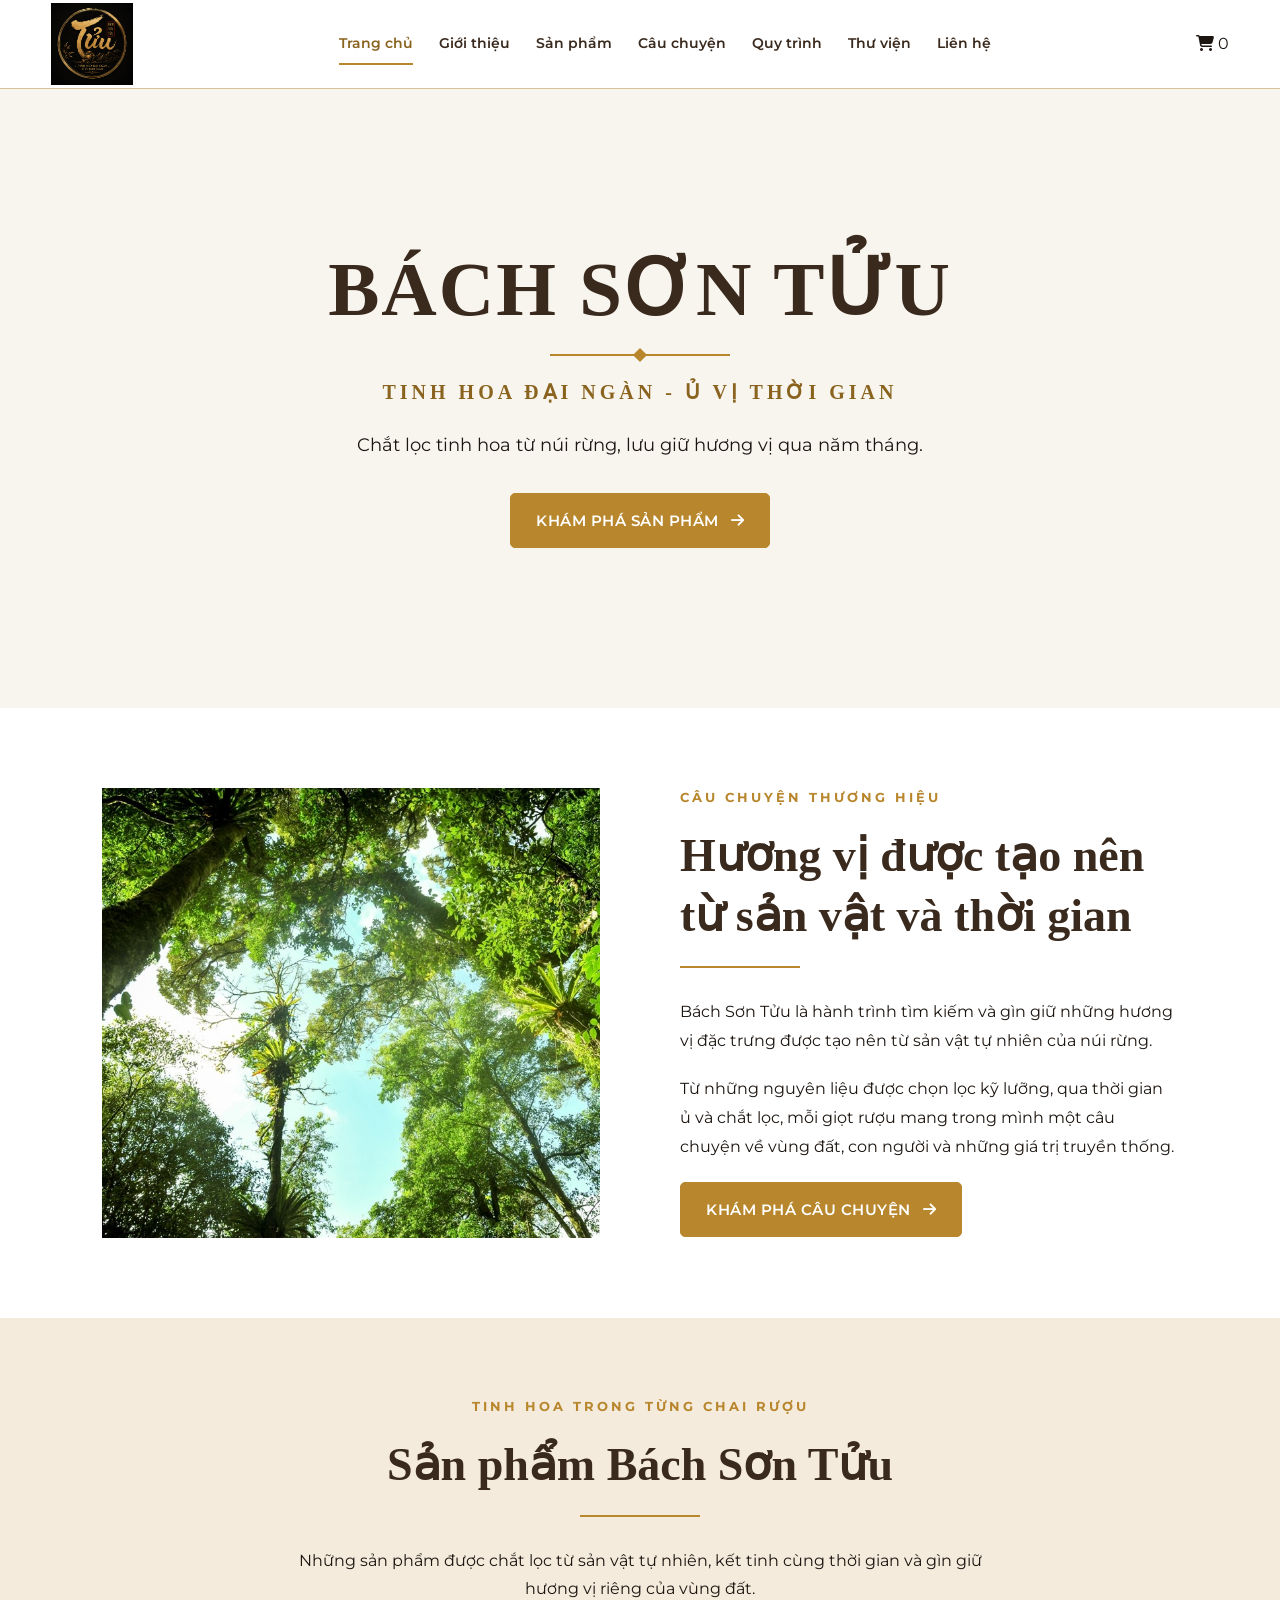
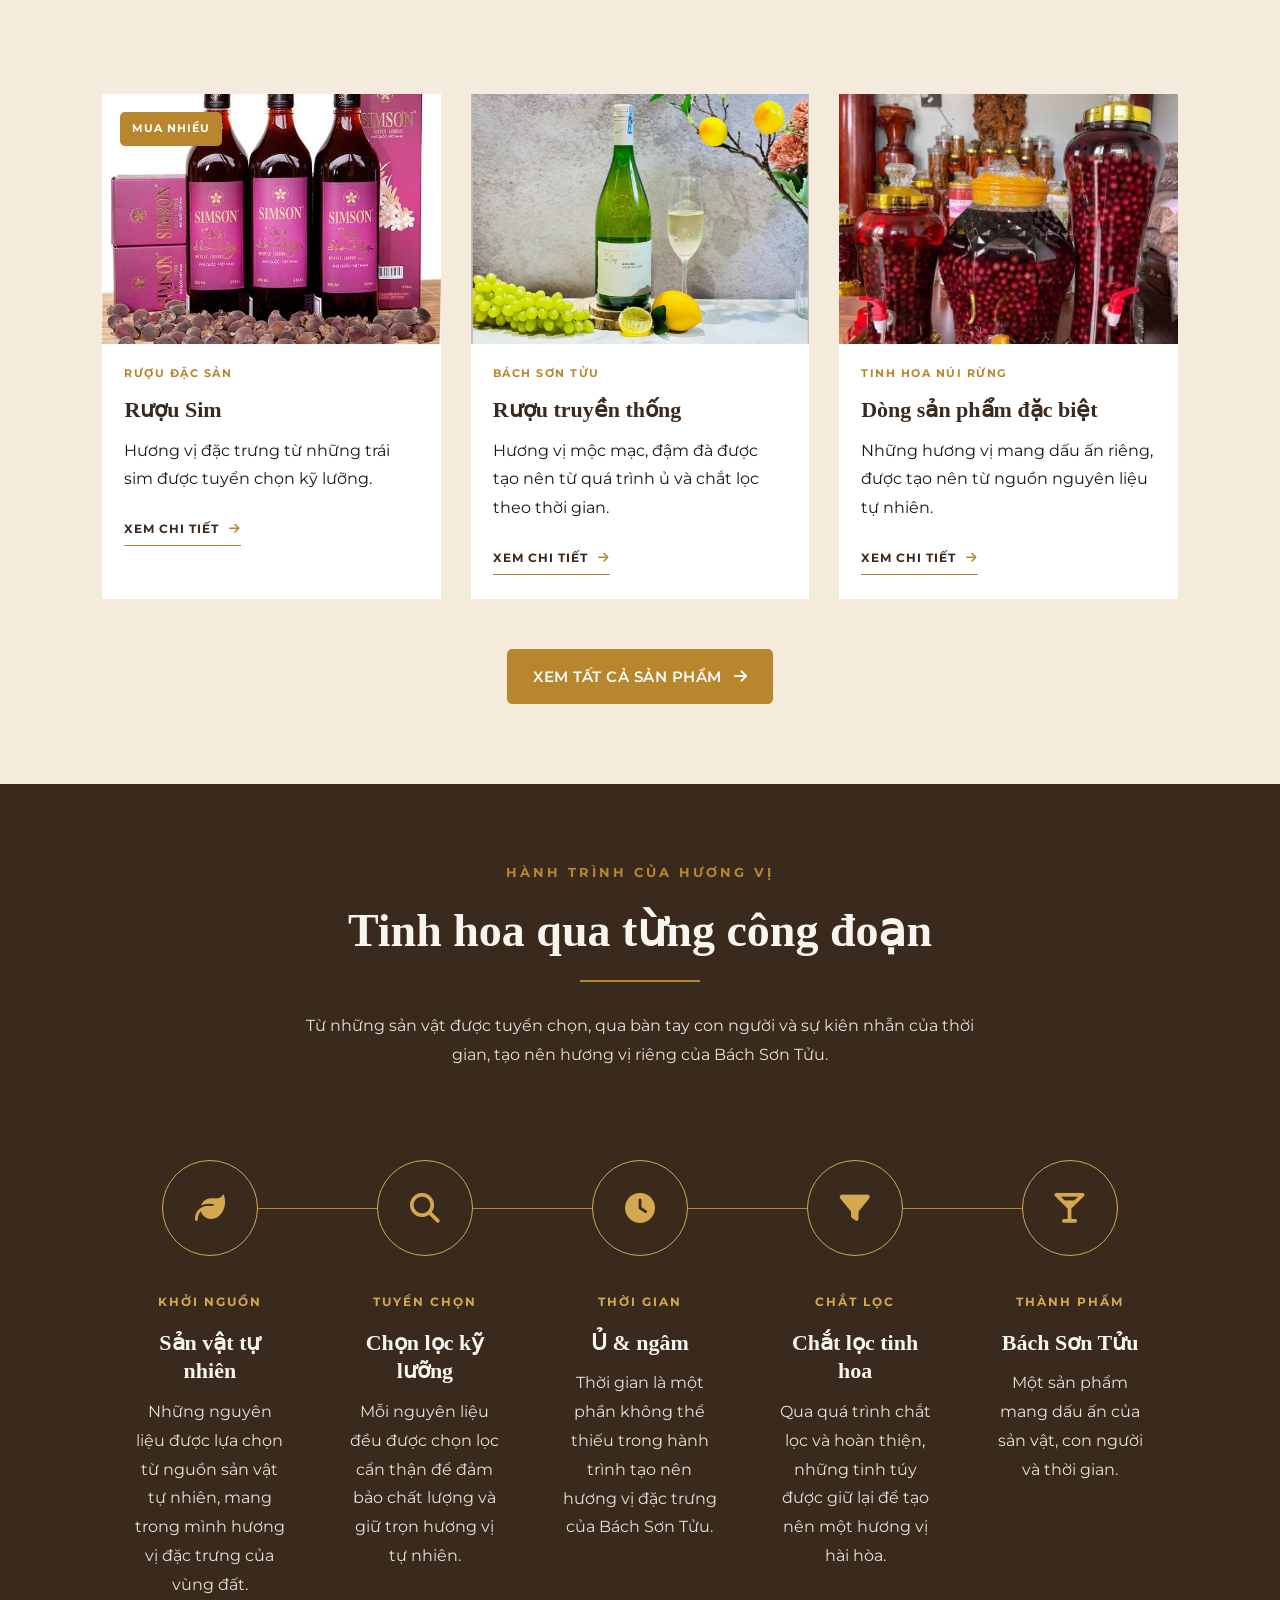
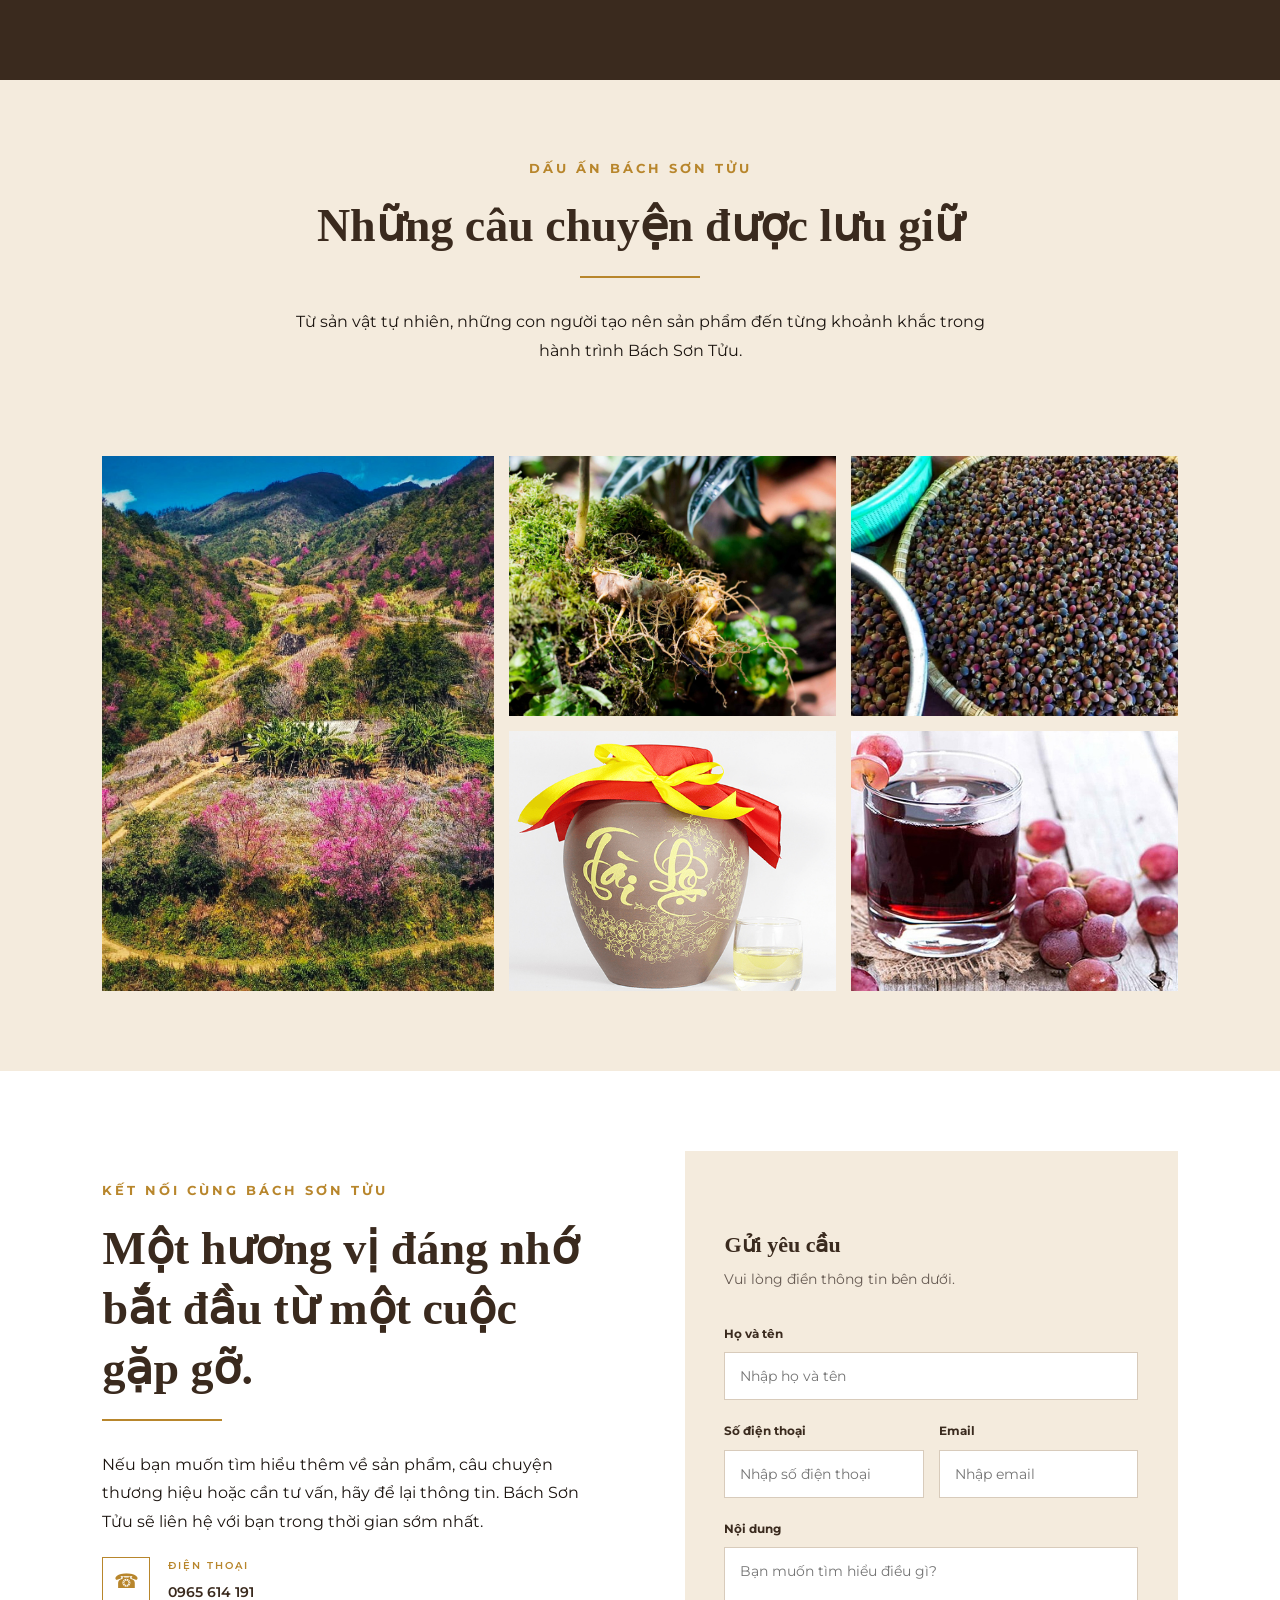
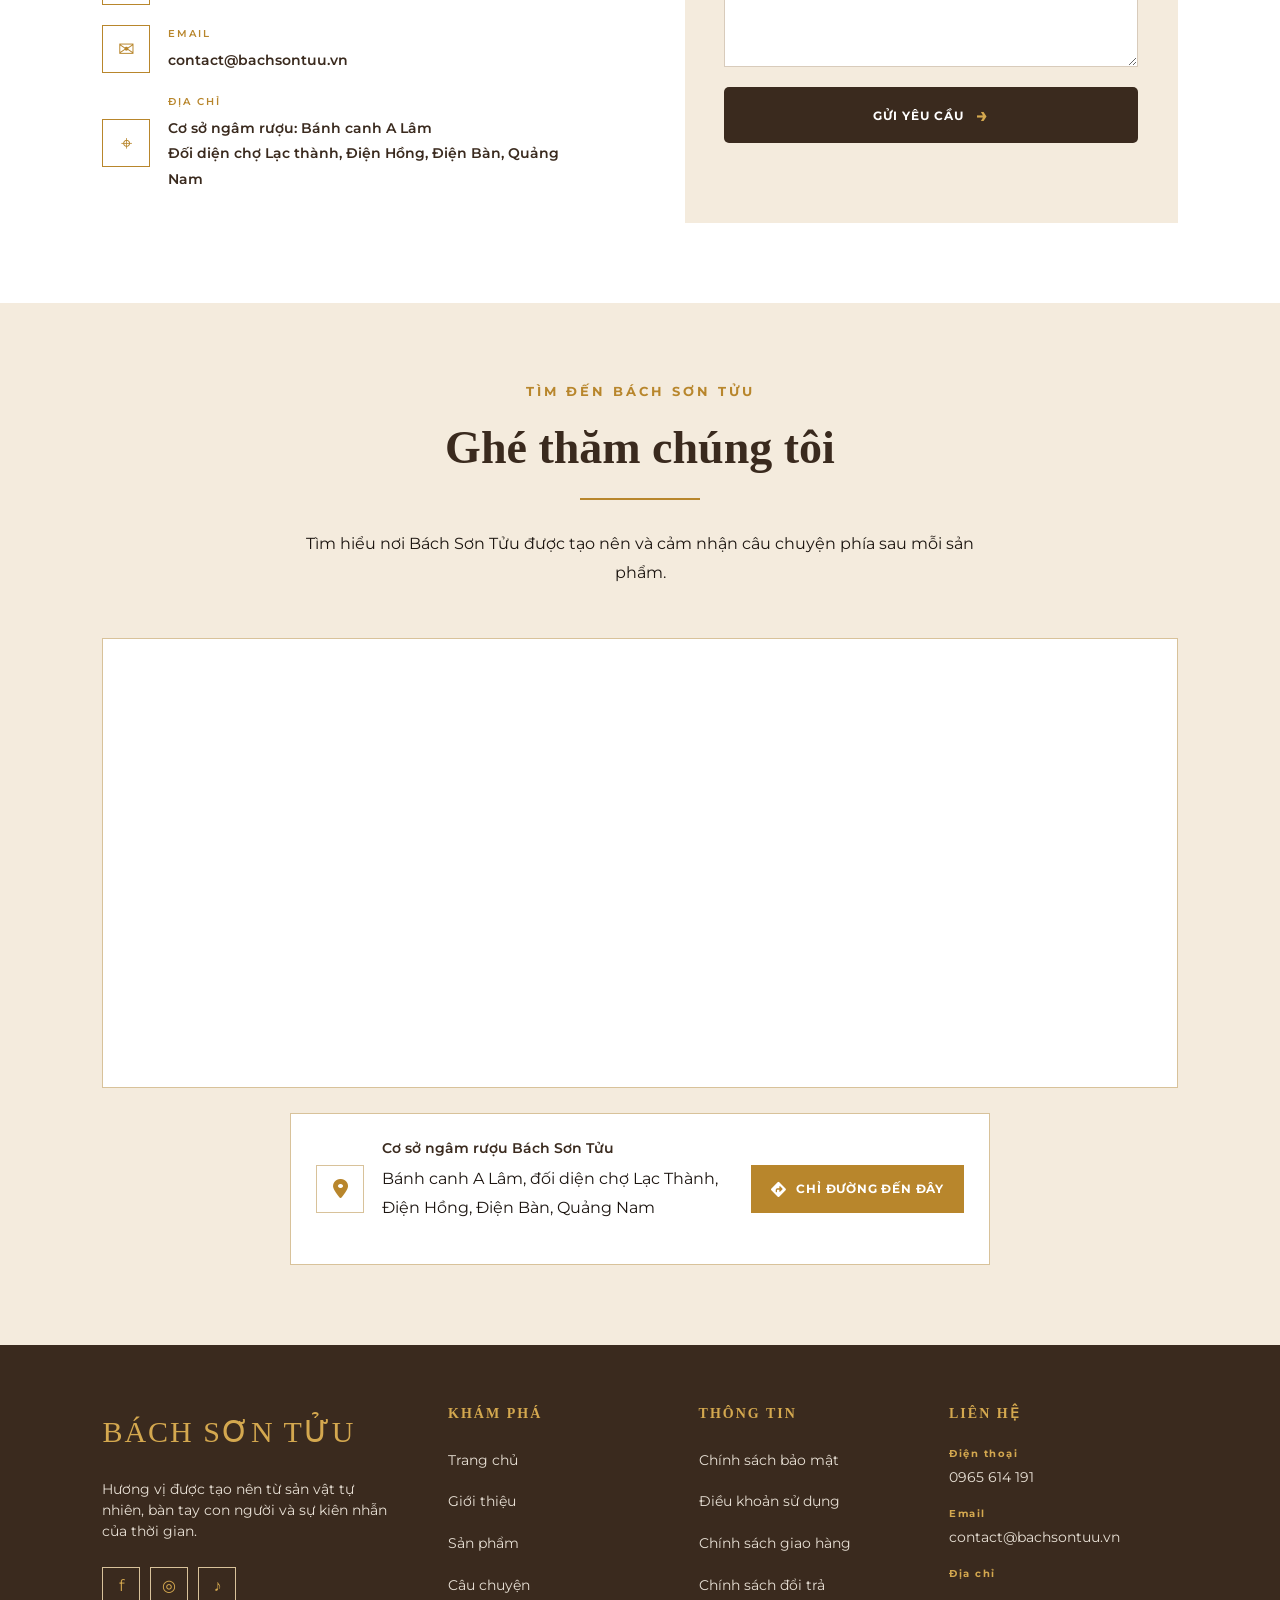
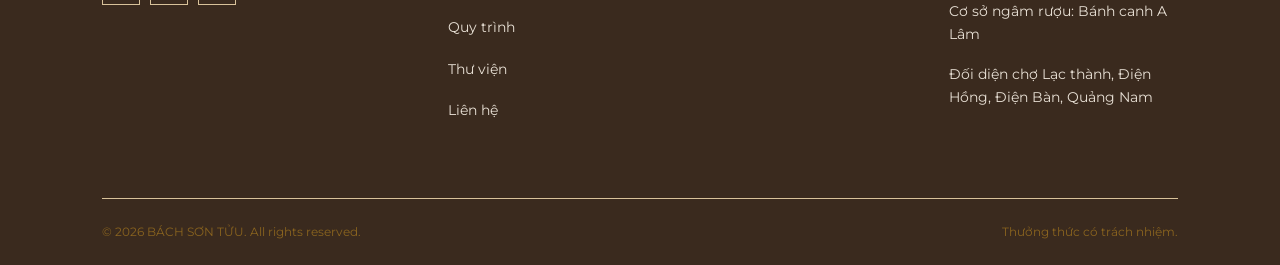
==== commit 3d1d936c: "Add files via upload" ====
--- a/index.html
+++ b/index.html
@@ -36,6 +36,23 @@
                 <a href="gallery.html">Thư viện</a>
                 <a href="contact.html">Liên hệ</a>
             </nav>
+            <!-- GIỎ HÀNG -->
+            <a
+                href="cart.html"
+                class="cart-link"
+                aria-label="Giỏ hàng"
+            >
+
+            <i class="fa-solid fa-cart-shopping"></i>
+
+            <span
+                class="cart-count"
+
+            >
+                0
+            </span>
+
+            </a>
             <!-- MENU MOBILE -->
             <button class="menu-toggle">
                 <i class="fa-solid fa-bars"></i>
@@ -980,7 +997,9 @@
 
 
     <!-- JAVASCRIPT -->
-
+    <script src="js/product-api.js"></script>
+    <script src="js/products.js"></script>
+    <script src="js/cart.js"></script>
     <script src="js/script.js"></script>
 
 
--- a/css/style.css
+++ b/css/style.css
@@ -53,7 +53,8 @@
     --font-main: "Montserrat", sans-serif;
 
     --header-height: 88px;
-    --hero-height: 660px;
+    --hero-height1: 620px;
+    --hero-height2: 300px;
 
 }
 
@@ -432,7 +433,8 @@
 ===================================================== */
 
 .hero {
-    min-height: var(--hero-height);
+    margin-top: 88px;
+    min-height: var(--hero-height1);
     display: flex;
     align-items: center;
     justify-content: center;
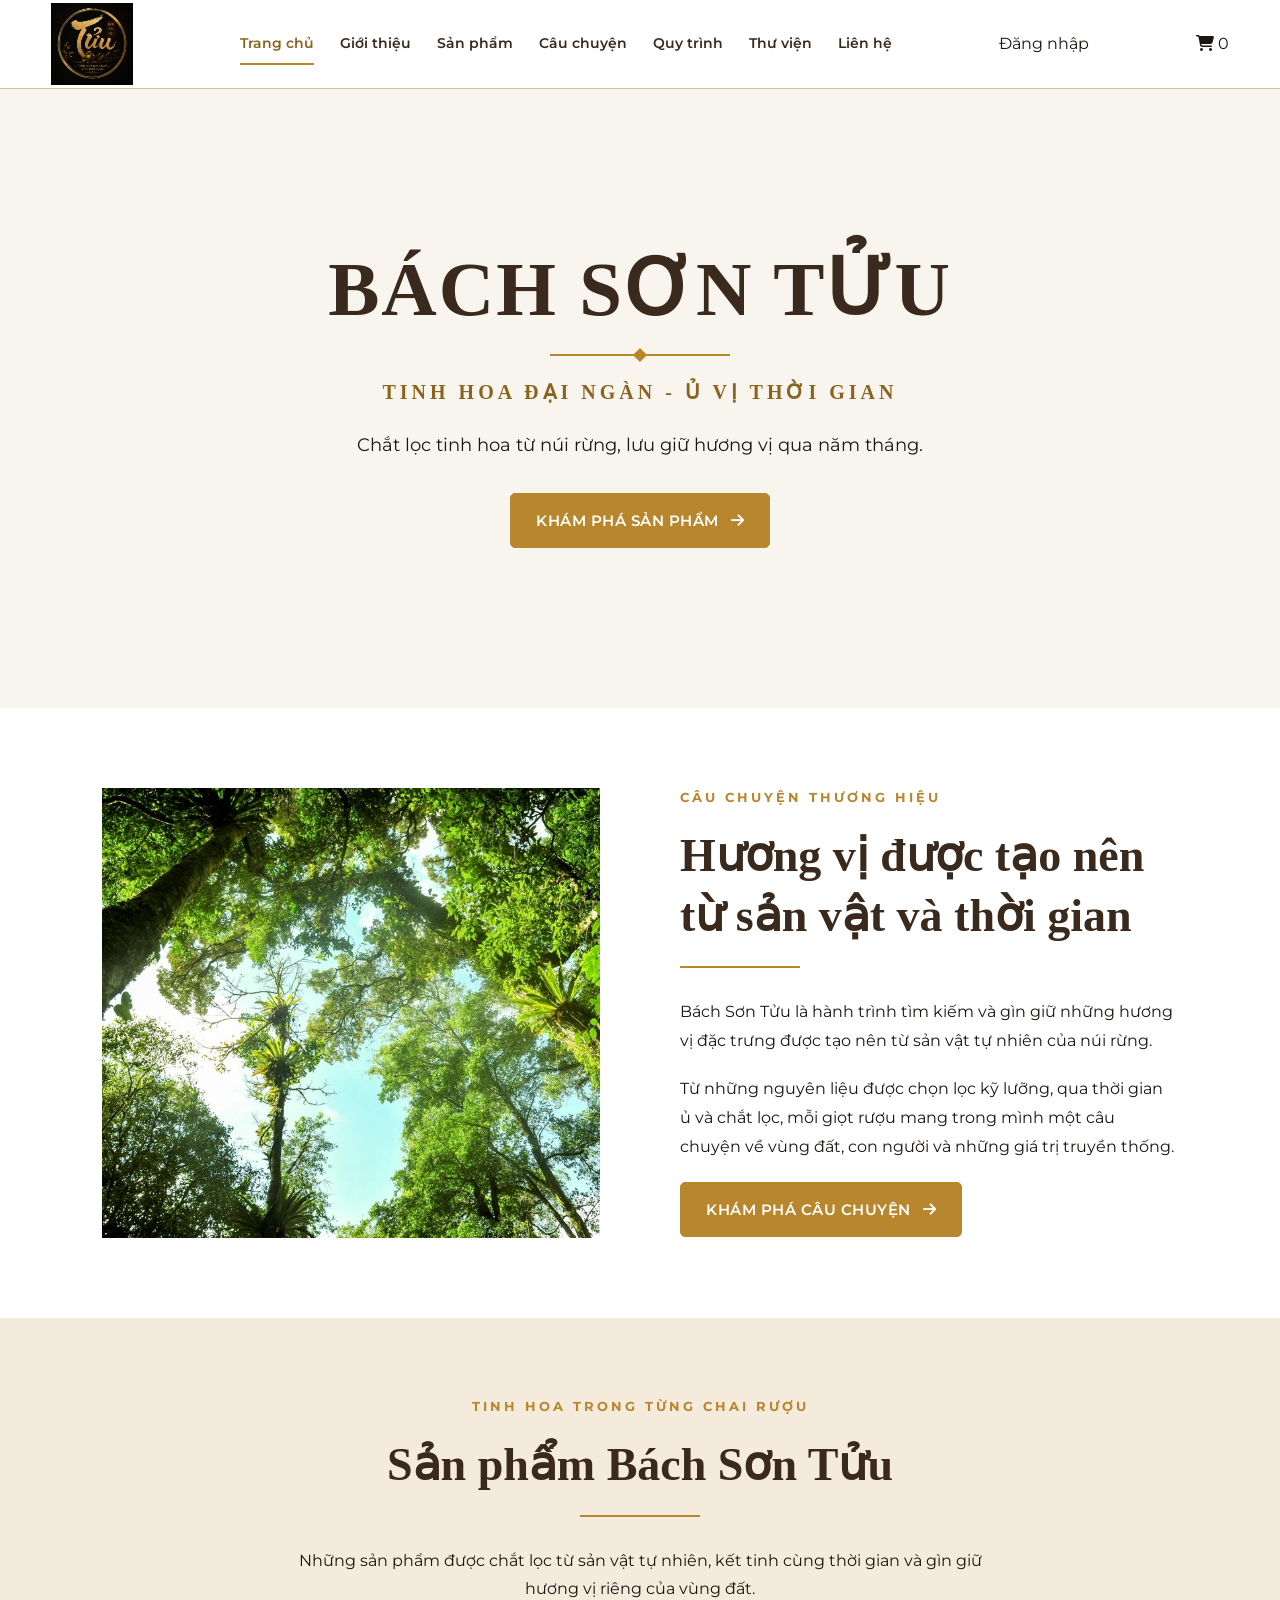
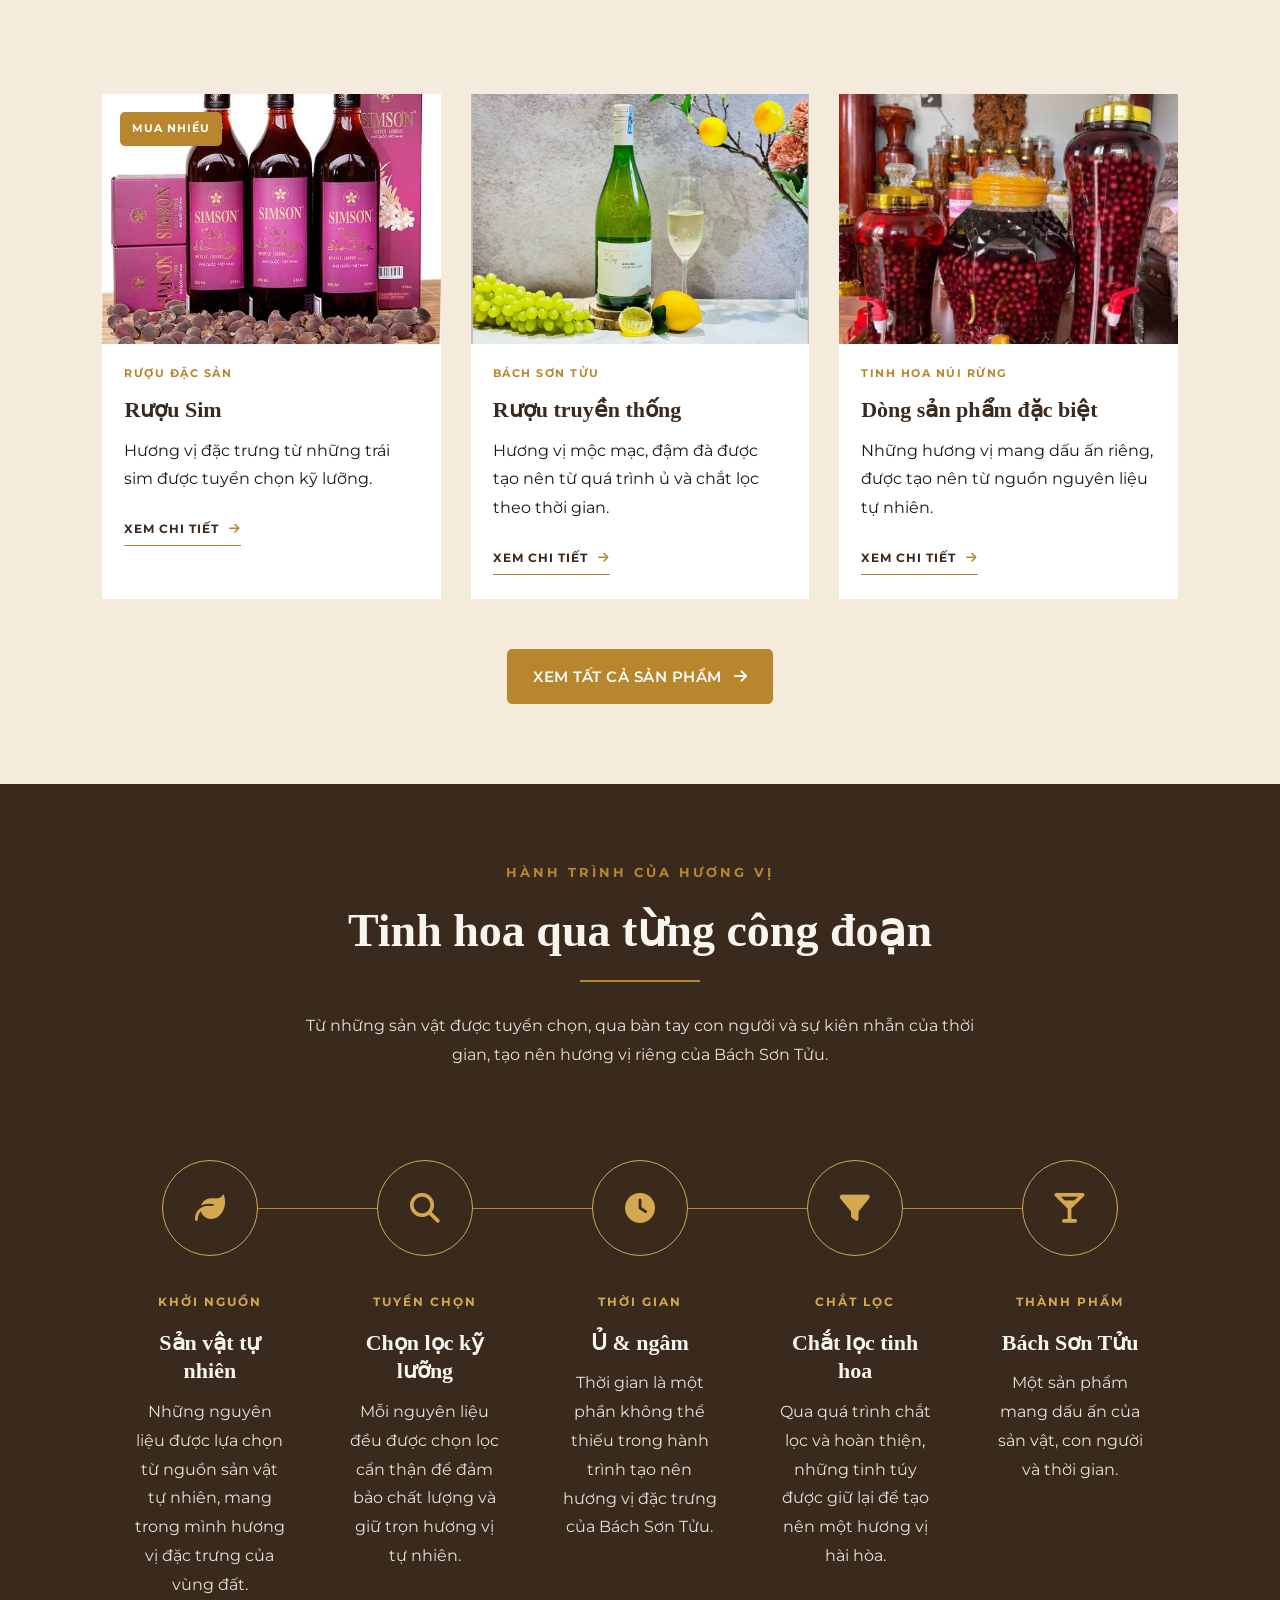
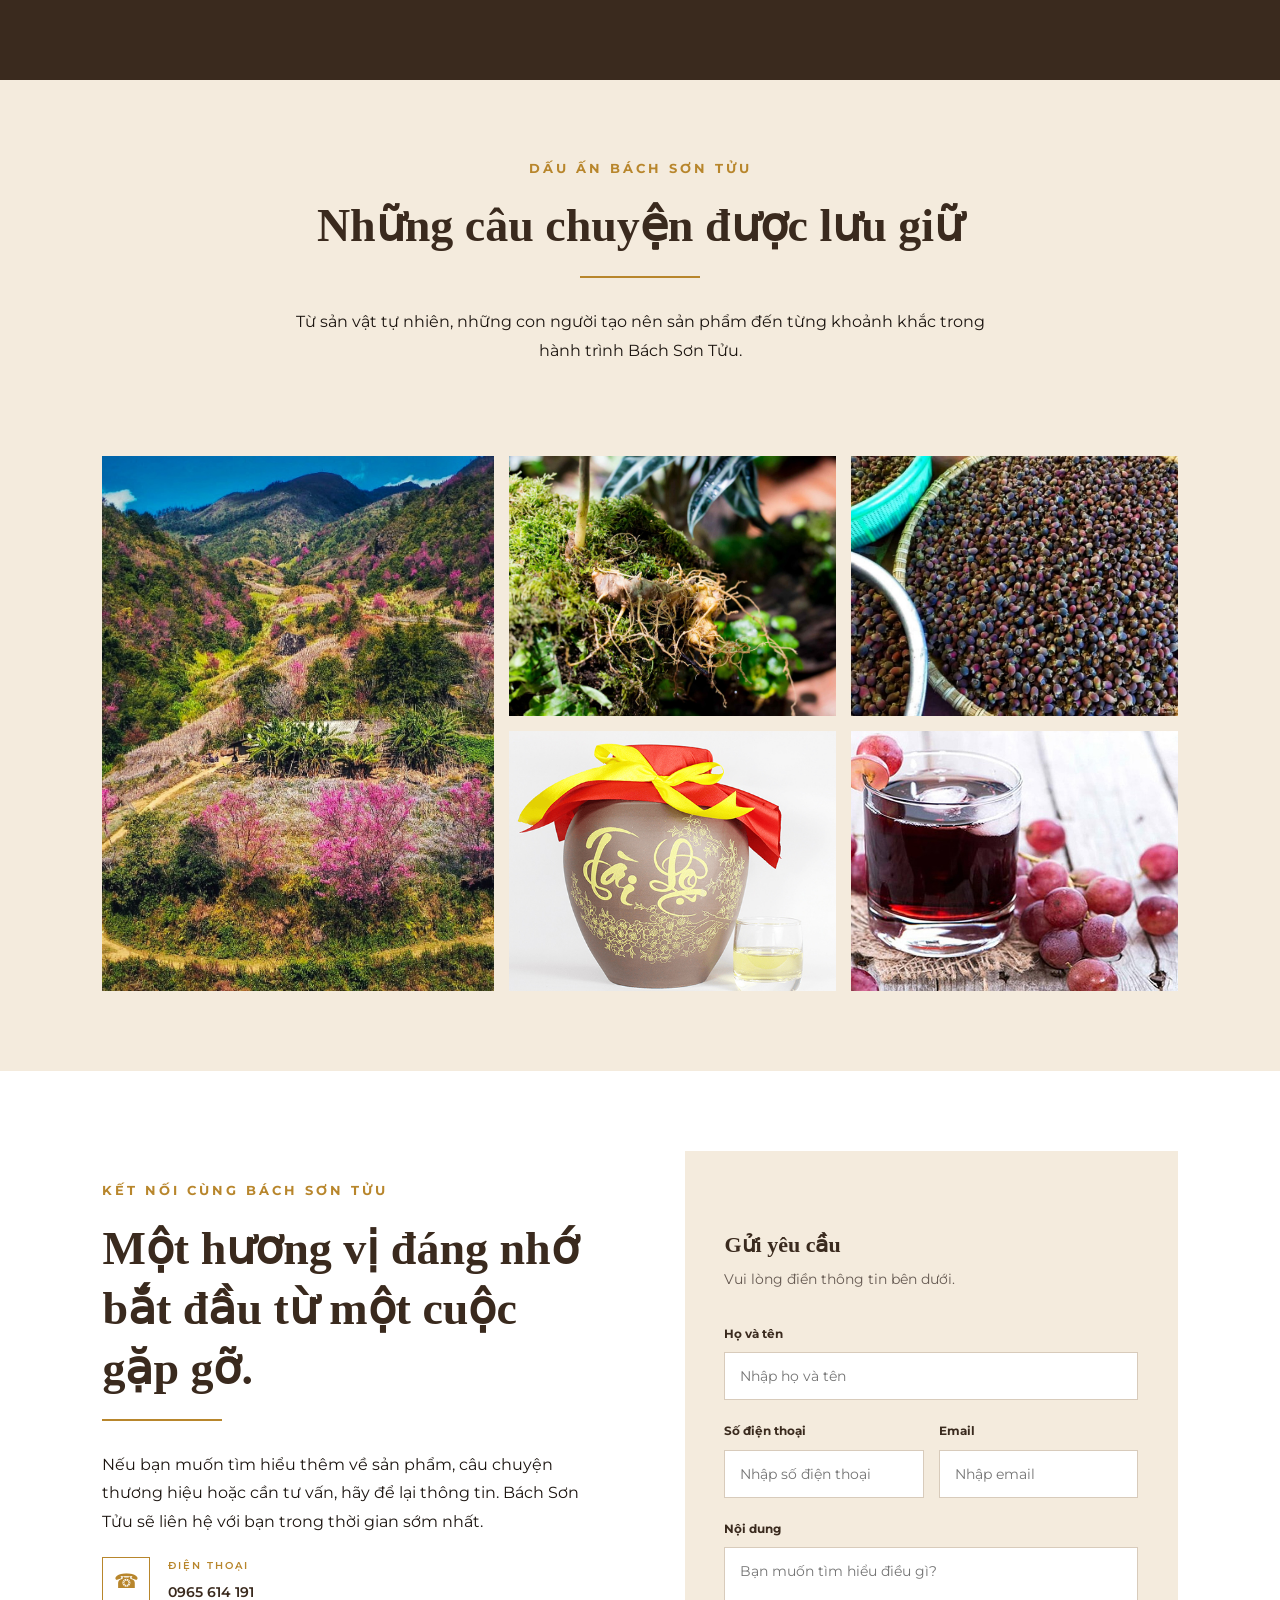
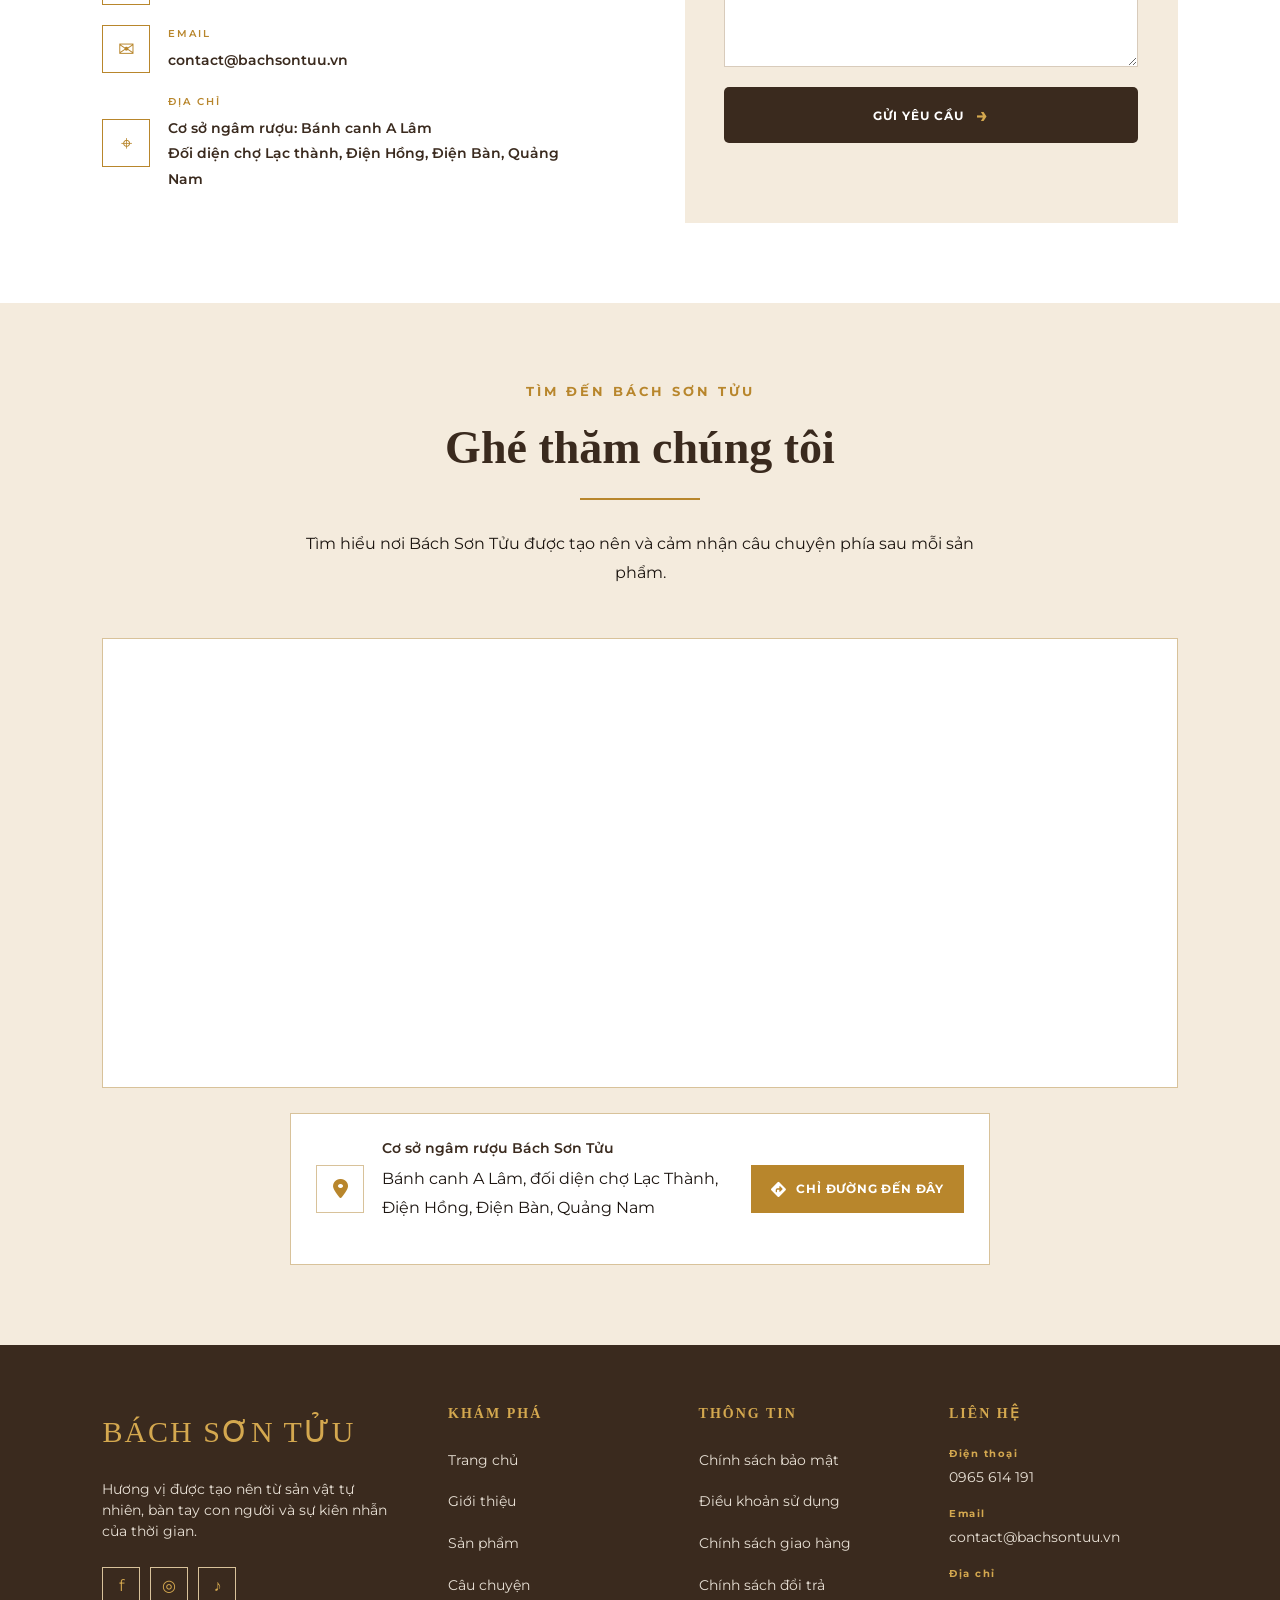
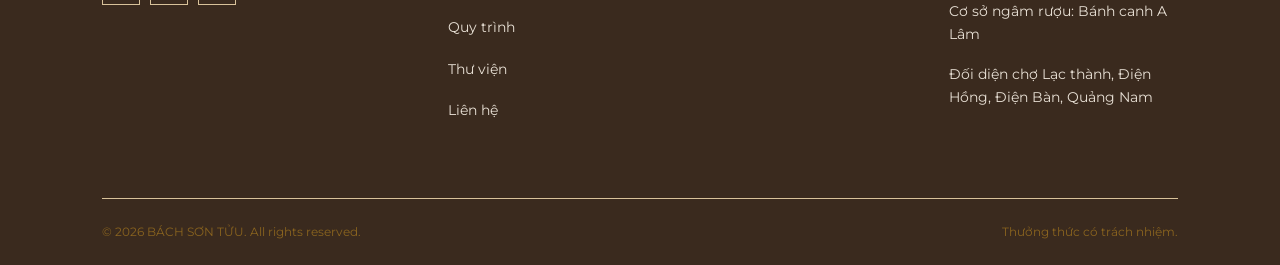
==== commit b43e65b4: "Add files via upload" ====
--- a/index.html
+++ b/index.html
@@ -36,6 +36,38 @@
                 <a href="gallery.html">Thư viện</a>
                 <a href="contact.html">Liên hệ</a>
             </nav>
+            <div class="account-area">
+
+    <a
+        href="login.html"
+        data-auth-login
+    >
+        Đăng nhập
+    </a>
+
+
+    <div
+        data-auth-user
+        style="display:none;"
+    >
+
+        Xin chào,
+        <strong data-user-name>
+            Tài khoản
+        </strong>
+
+    </div>
+
+
+    <a
+        href="#"
+        data-auth-logout
+        style="display:none;"
+    >
+        Đăng xuất
+    </a>
+
+</div>
             <!-- GIỎ HÀNG -->
             <a
                 href="cart.html"
@@ -44,7 +76,7 @@
             >
 
             <i class="fa-solid fa-cart-shopping"></i>
-
+          
             <span
                 class="cart-count"
 
@@ -997,10 +1029,11 @@
 
 
     <!-- JAVASCRIPT -->
+     <script src="js/auth.js"></script>
+    <script src="js/script.js"></script>
+    <script src="js/products.js"></script>
     <script src="js/product-api.js"></script>
-    <script src="js/products.js"></script>
     <script src="js/cart.js"></script>
-    <script src="js/script.js"></script>
 
 
 </body>
--- a/css/style.css
+++ b/css/style.css
@@ -745,7 +745,6 @@
     font-size: 30px;
     transition: all 0.35s ease;
 }
-
 /* PROCESS CONNECTOR */
 
 .process-item:not(:last-child)::after {
